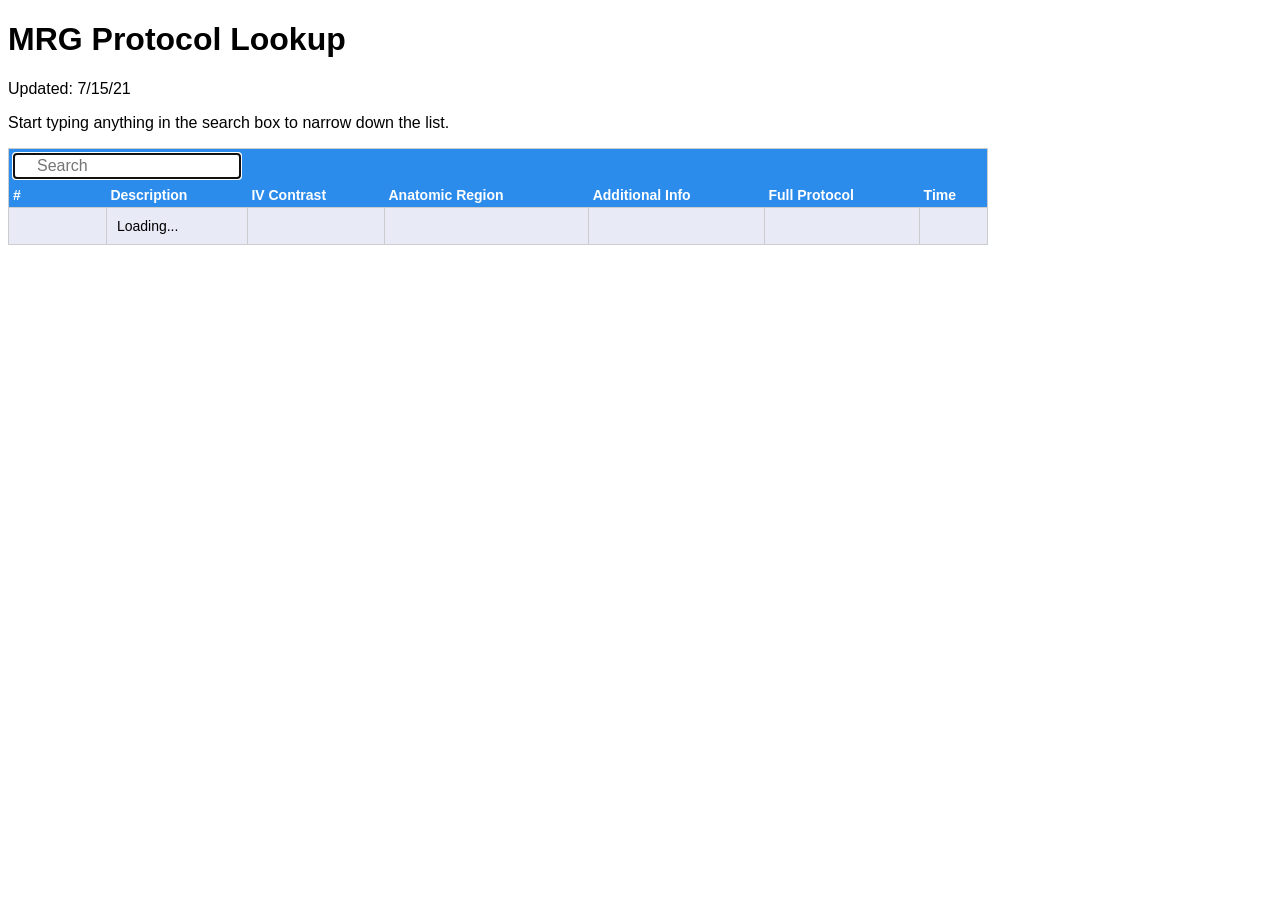
==== index.html @ 656fa8d9 "update TODO, clean up files" ====
<!DOCTYPE html PUBLIC "-//W3C//DTD XHTML 1.0 Strict//EN"
		"http://www.w3.org/TR/xhtml1/DTD/xhtml1-strict.dtd">
<html xmlns="http://www.w3.org/1999/xhtml">
<head>
	<title>MRG Protocol Lookup</title>
	<link rel="stylesheet" href="style.css" type="text/css" media="screen" />
	<link rel="shortcut icon" type="image/png" href="hashtag_icon.png">
	<link rel="icon" type="image/png" href="hashtag_icon.png">
</head>

<body>
<H1>MRG Protocol Lookup</H1>
<P>Updated: 7/15/21</P>

<P>Start typing anything in the search box to narrow down the list.</P>

	<div id="protocolDIV">
		<table id="main">
			<tr>
				<th colspan="7">
					<input class="search" placeholder="Search" autofocus/> 
				</th>
				
			</tr>
			<tr>
				<th class="numberCol">#</th>
				<th class="nameCol">Description</th>
				<th class="contrastCol">IV Contrast</th>
				<th class="regionCol">Anatomic Region</th>
				<th class="infoCol">Additional Info</th>
				<th class="fullCol">Full Protocol</th>
				<th class="timeCol">Time</th>
			</tr>

			<tbody class="list">
			<!-- not compatible with td colspan -->

					<!-- template entry that then gets removed -->
					<tr id="protocolItem">
						<td class="protNum"></td>
						<td class="protName">Loading...</td>
						<td class="protContrast"></td>
						<td class="protRegion"></td>
						<td class="protInfo"></td>
						<td class="protFull"></td>
						<td class="protTime"></td>
					</tr>

			</tbody>
		</table>
	</div>

	<script type="text/javascript" src="acch_data_list.min.js"></script>
	<script type="text/javascript" src="script.js"></script>

</body>
</html>
---- style.css ----
body {
	font-family: "Helvetica Neue", Arial, Helvetica, sans-serif;
}

table {
	border: 1px solid #CCC;
	font-family: Arial, Helvetica, sans-serif;
	font-size: 14px;
	border-collapse: collapse;
	background-color: #e8eaf6;
	width: 980px;
}

td {
	padding: 10px;
	border: 1px solid #ccc;
	font-family: Arial, Helvetica, sans-serif
}

th {
	/*background-color: #3f51b5;*/
	background-color: #2C8CEB;
	color: #FFF;
	font-weight: bold;
	padding: 4px;
	font-family: Arial, Helvetica, sans-serif;
	text-align:left;
}

tbody tr:nth-child(odd) {
	/*background: #dcdcdc;*/
	background: #e8eaf6;
}

tbody tr:hover {
	/*background: #acacac;*/
	background: #d0d9ff;
}

.numberCol {
	width:10%;
}

.descriptionCol {
	width:20%;
}

.indicationsCol {
	width:30%;
}

.protocolCol {
	width:40%;
}

.search {
	background: #ffffff url('https://cdn3.iconfinder.com/data/icons/iconic-1/32/magnifying_glass-128.png') no-repeat 16px/16px;
	background-position: 3px 3px;
	padding-left: 22px !important;
	height:20px;
	line-height: 20px;
	font-size:16px;
}
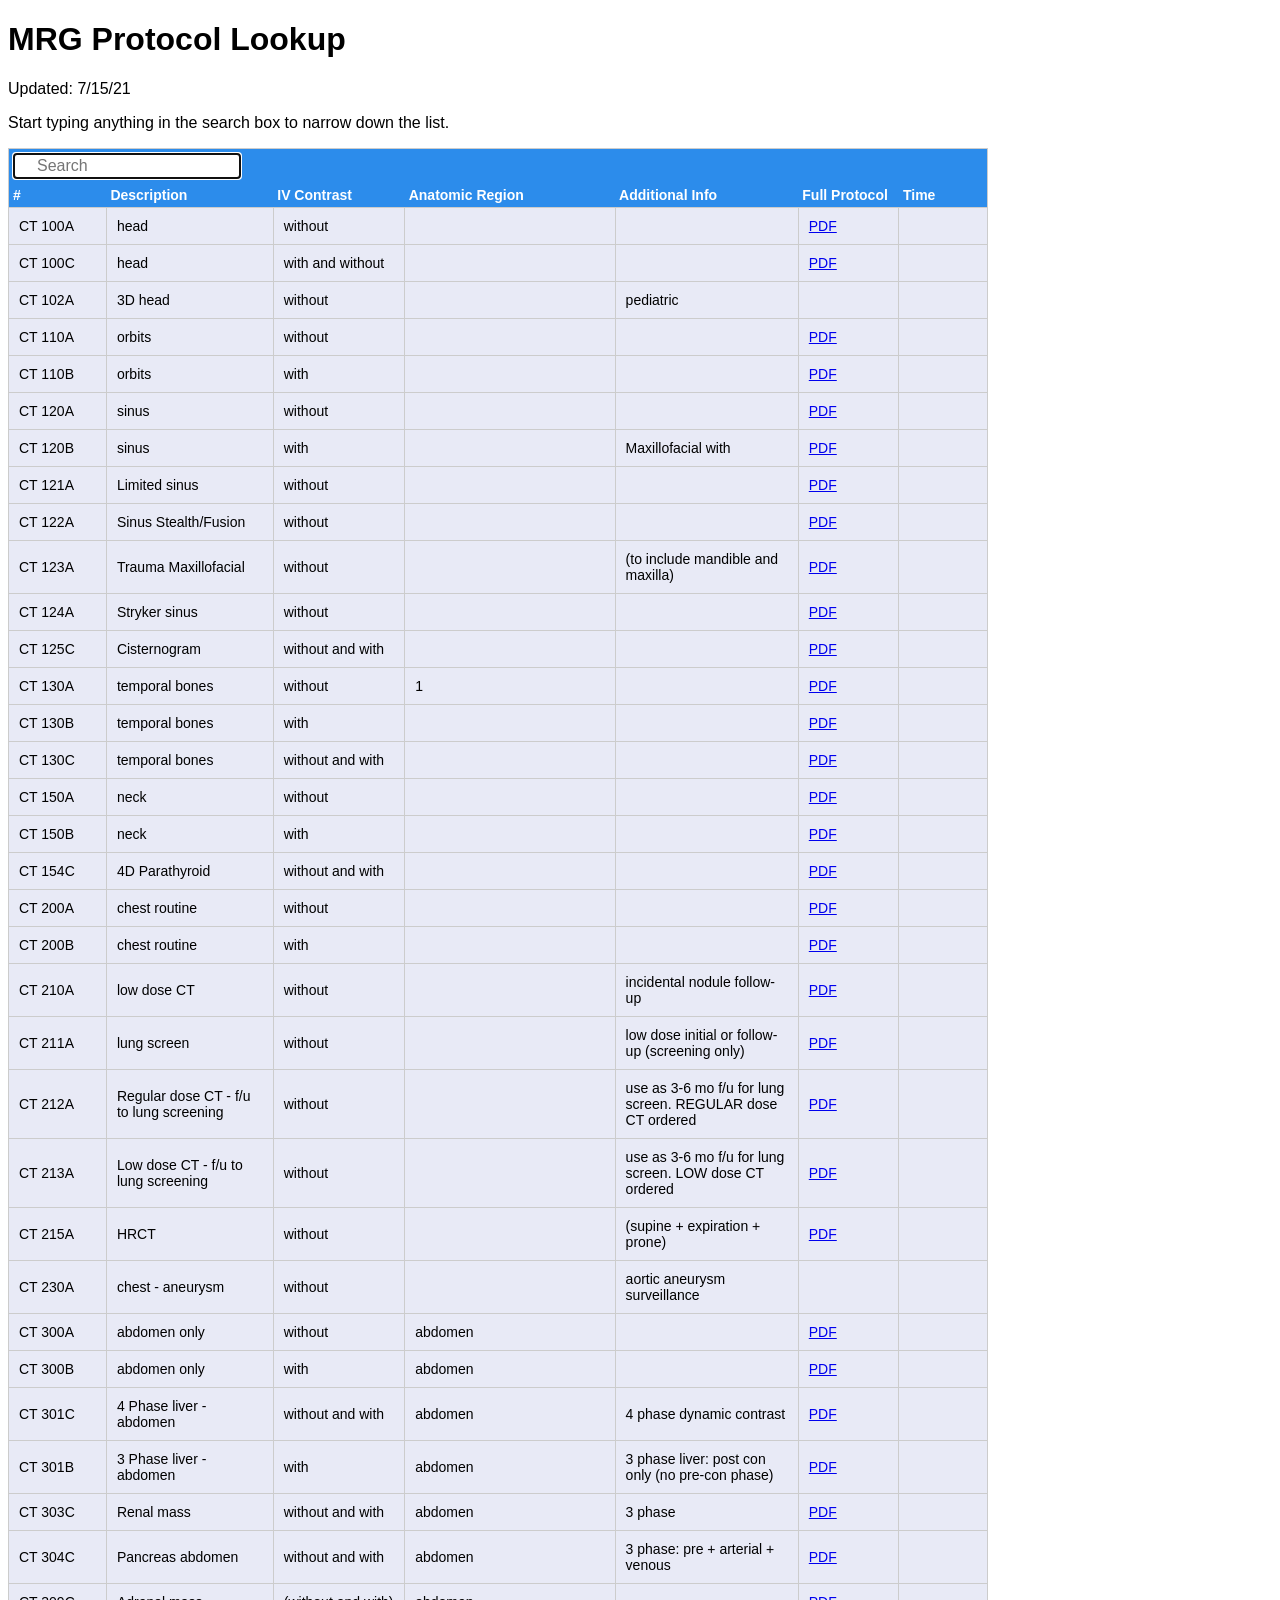
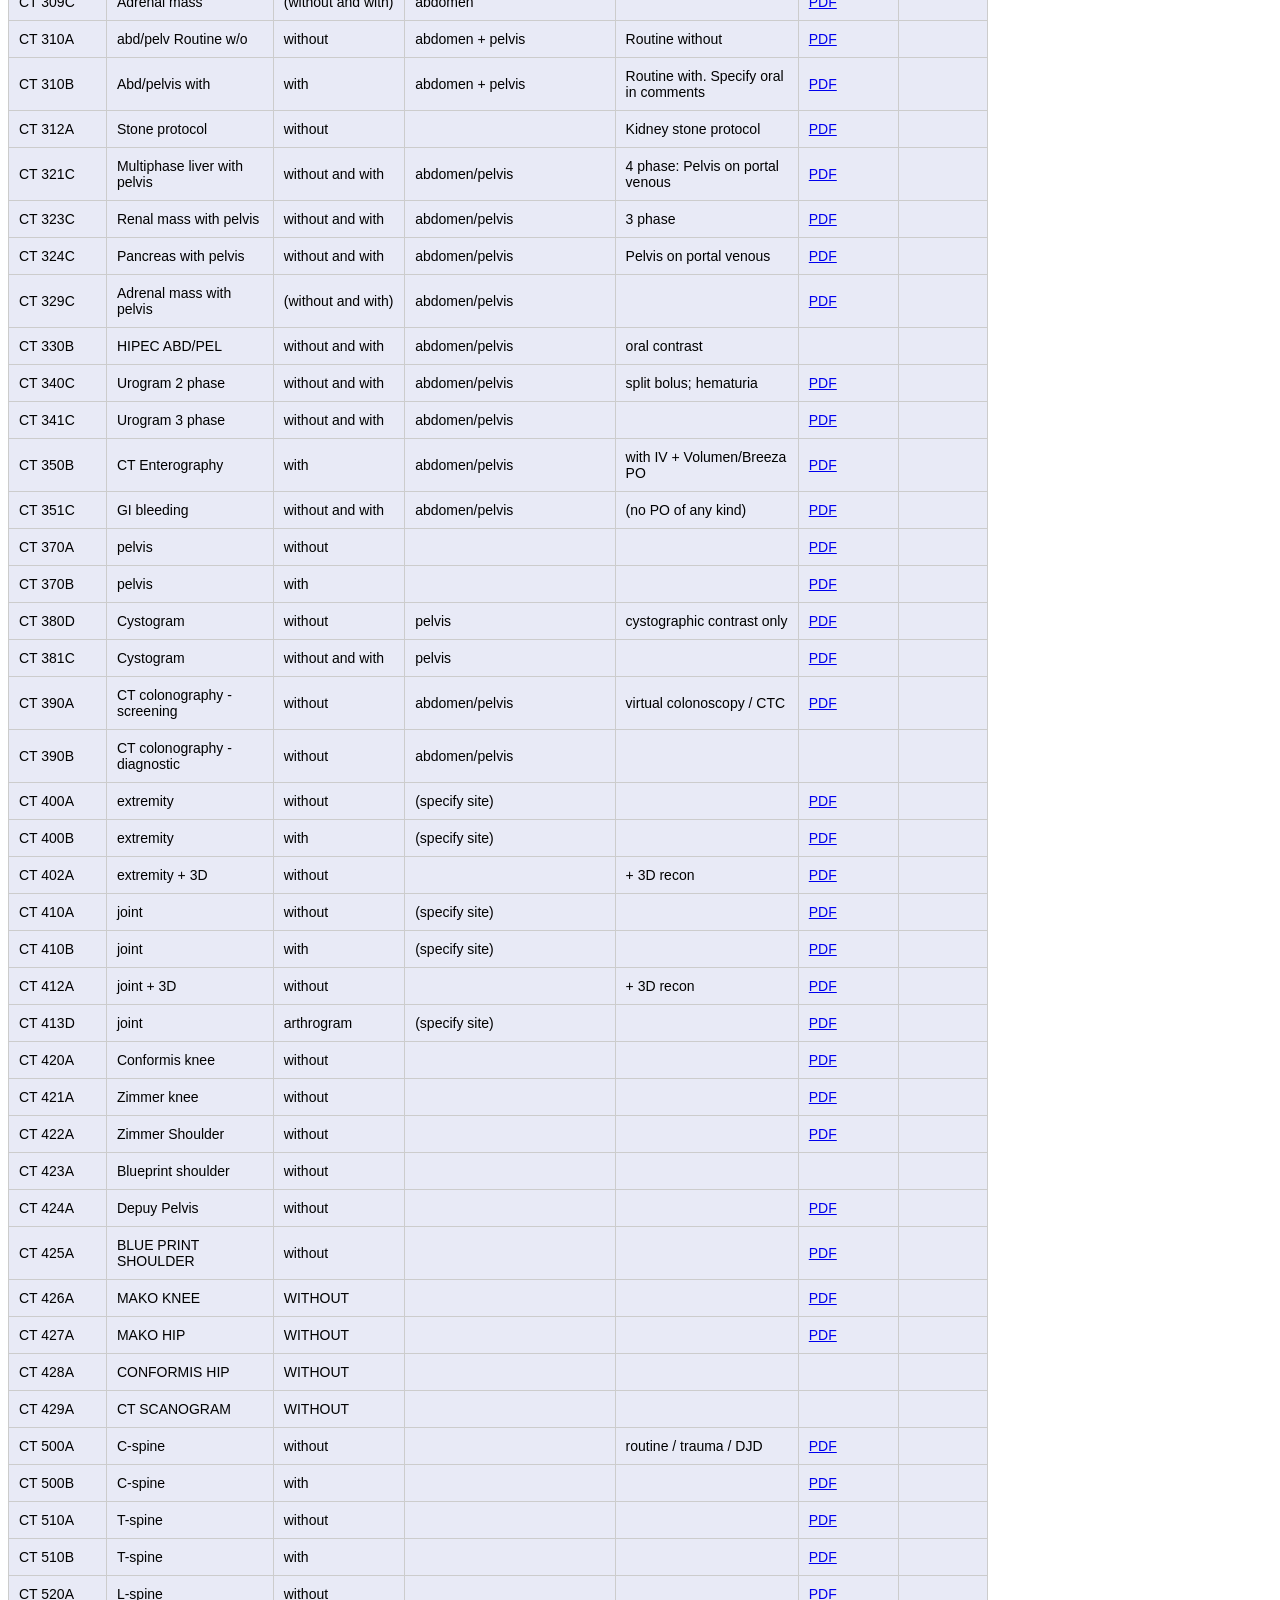
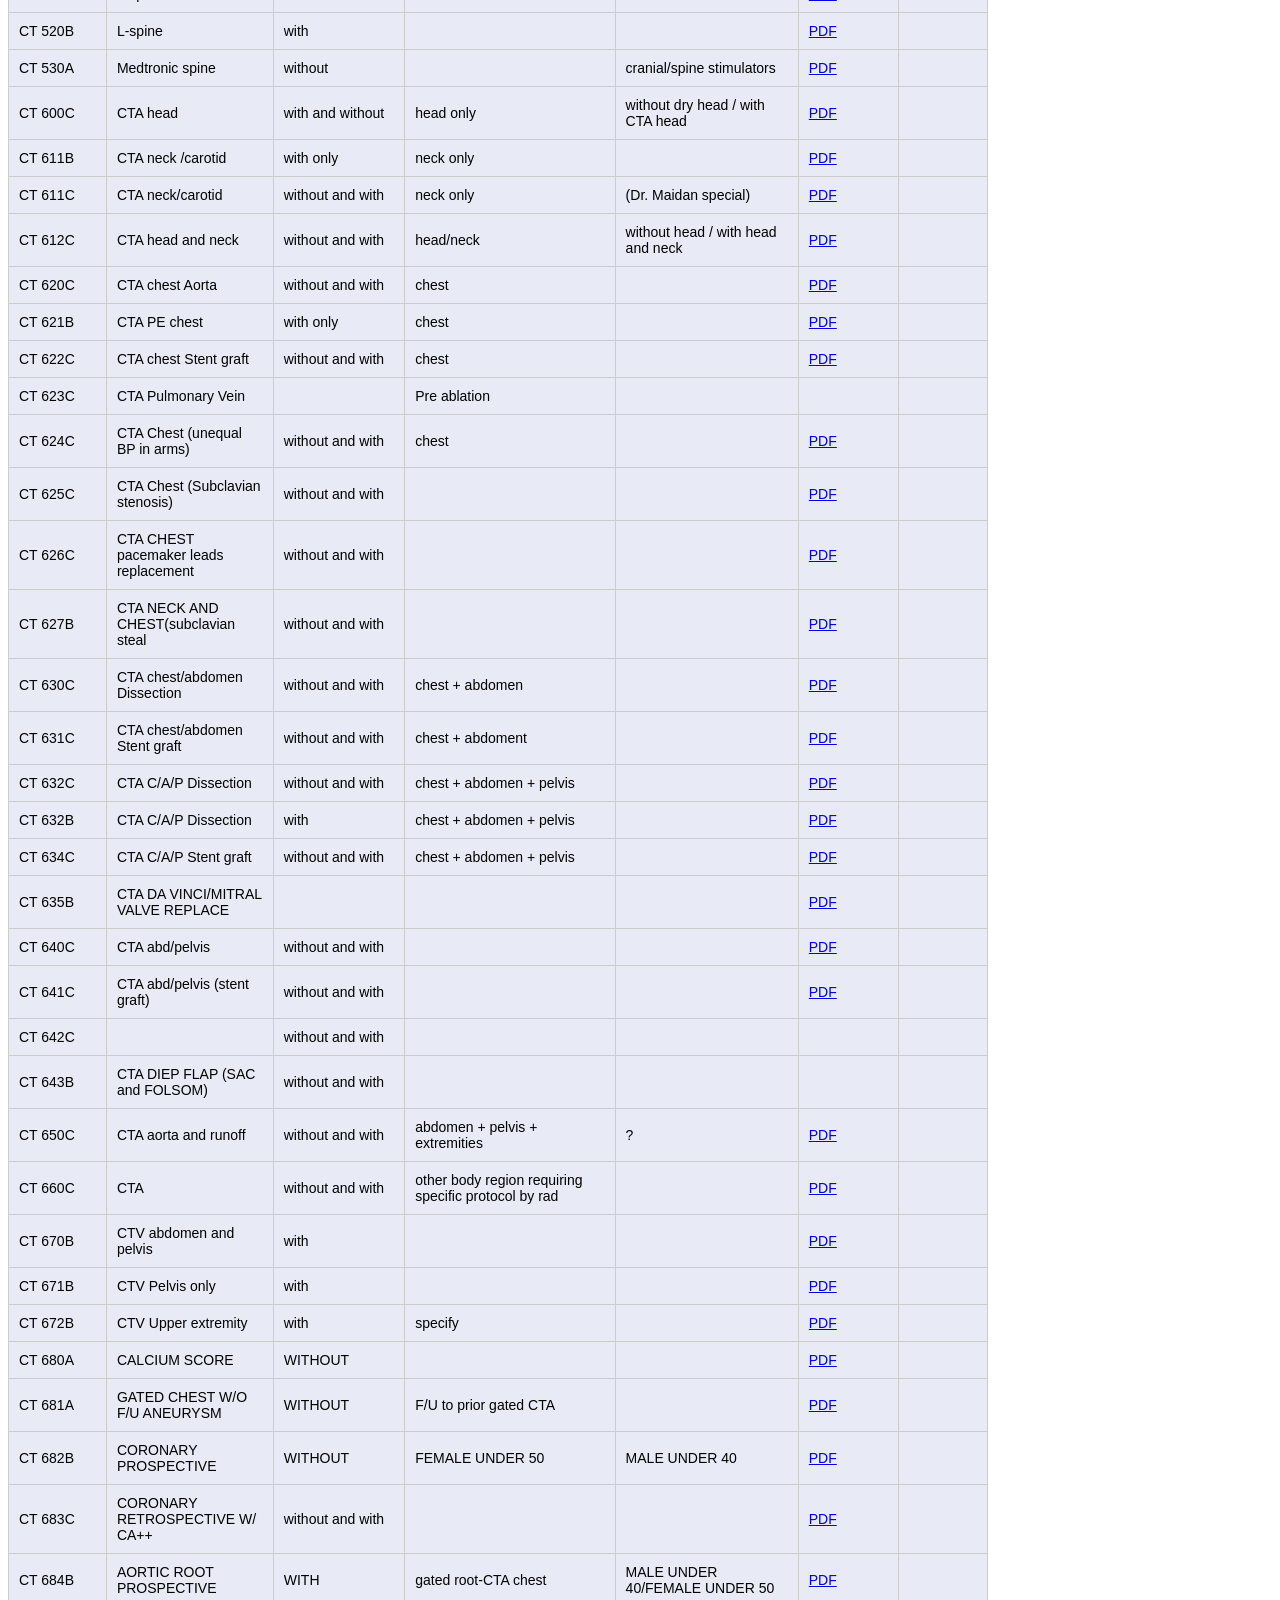
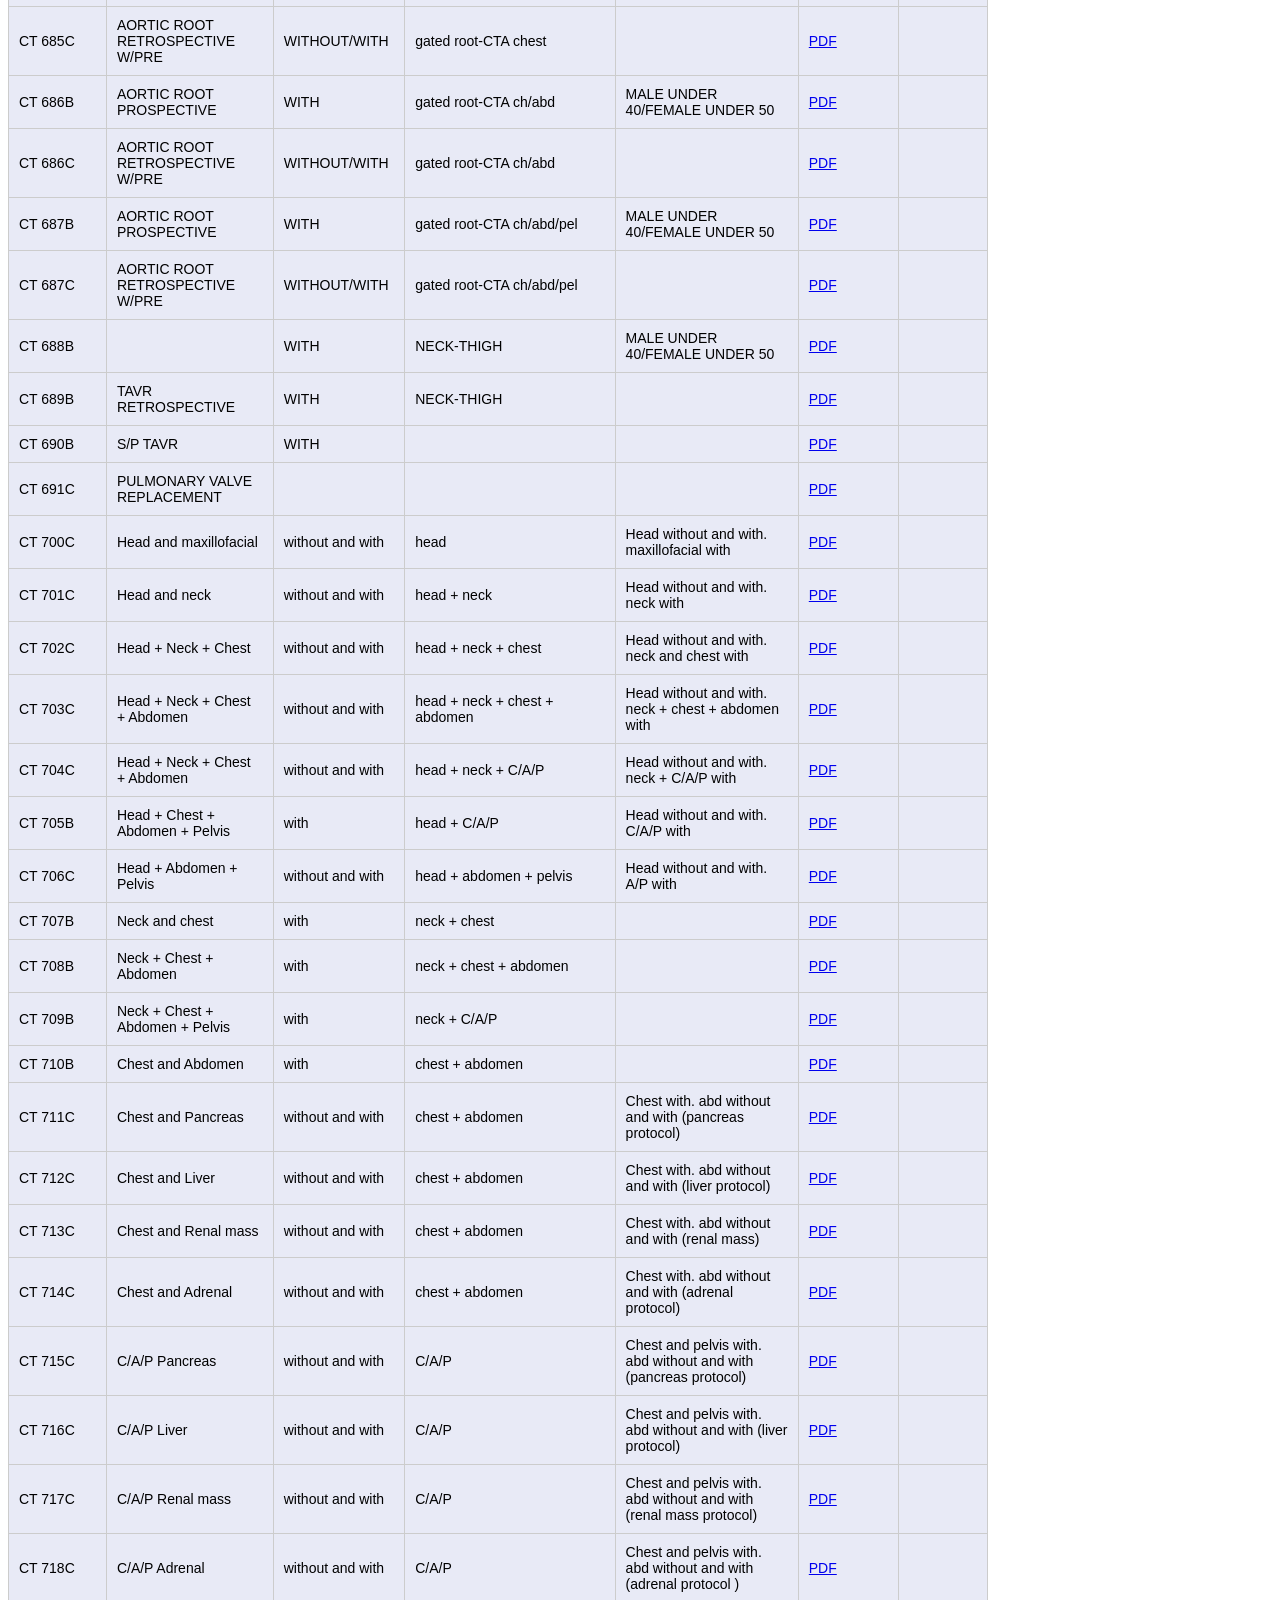
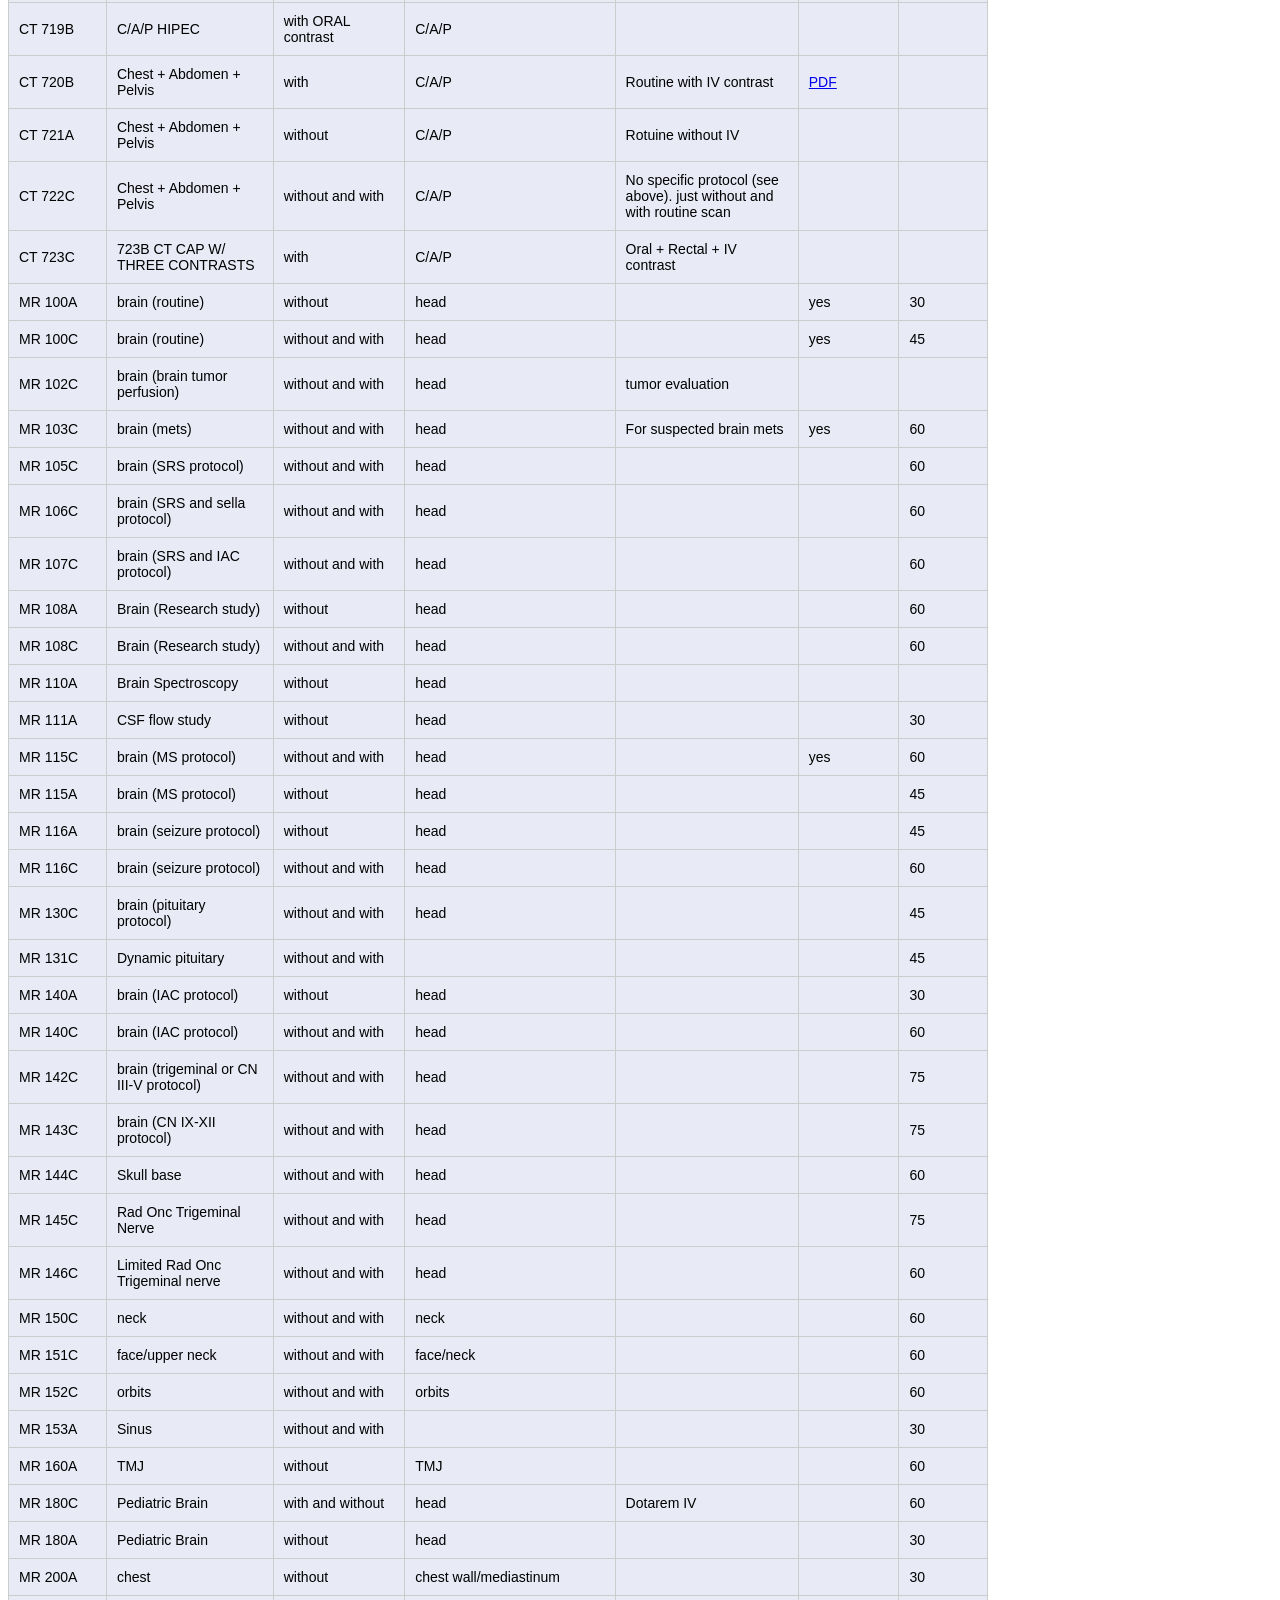
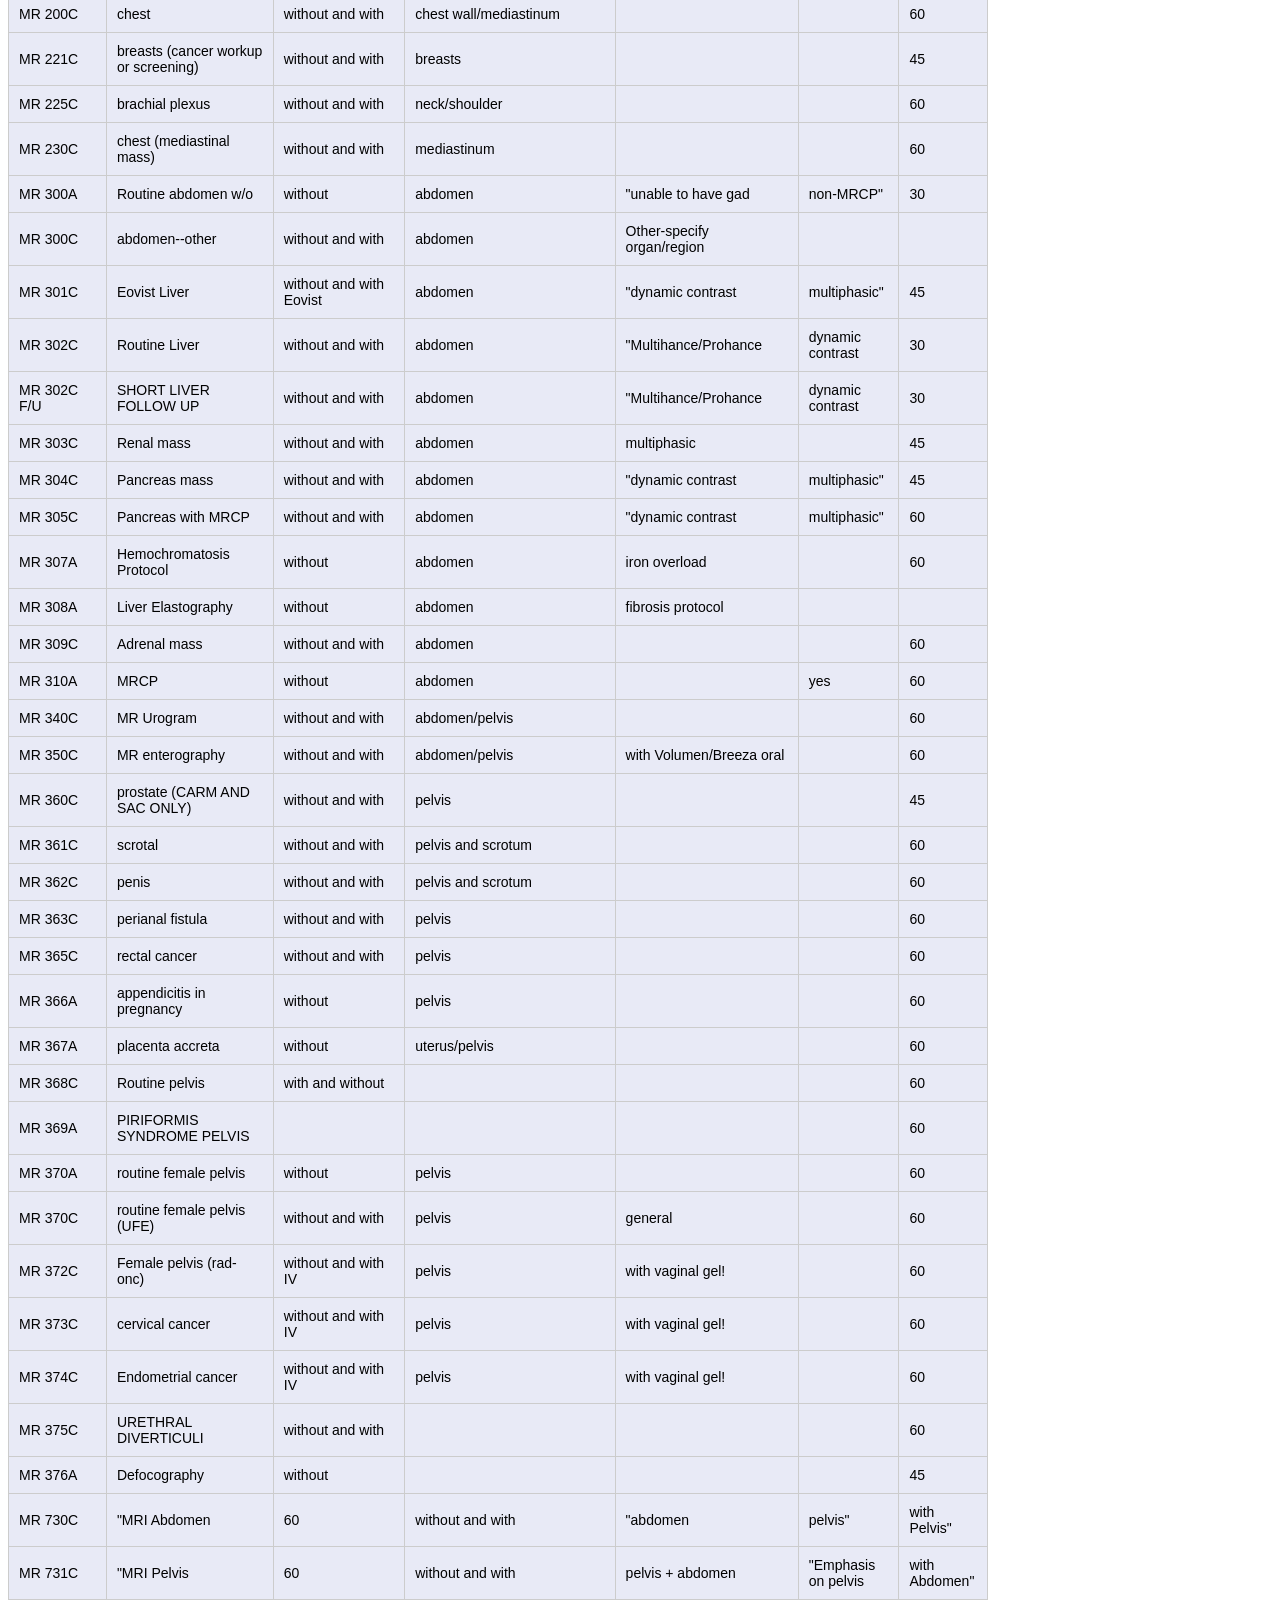
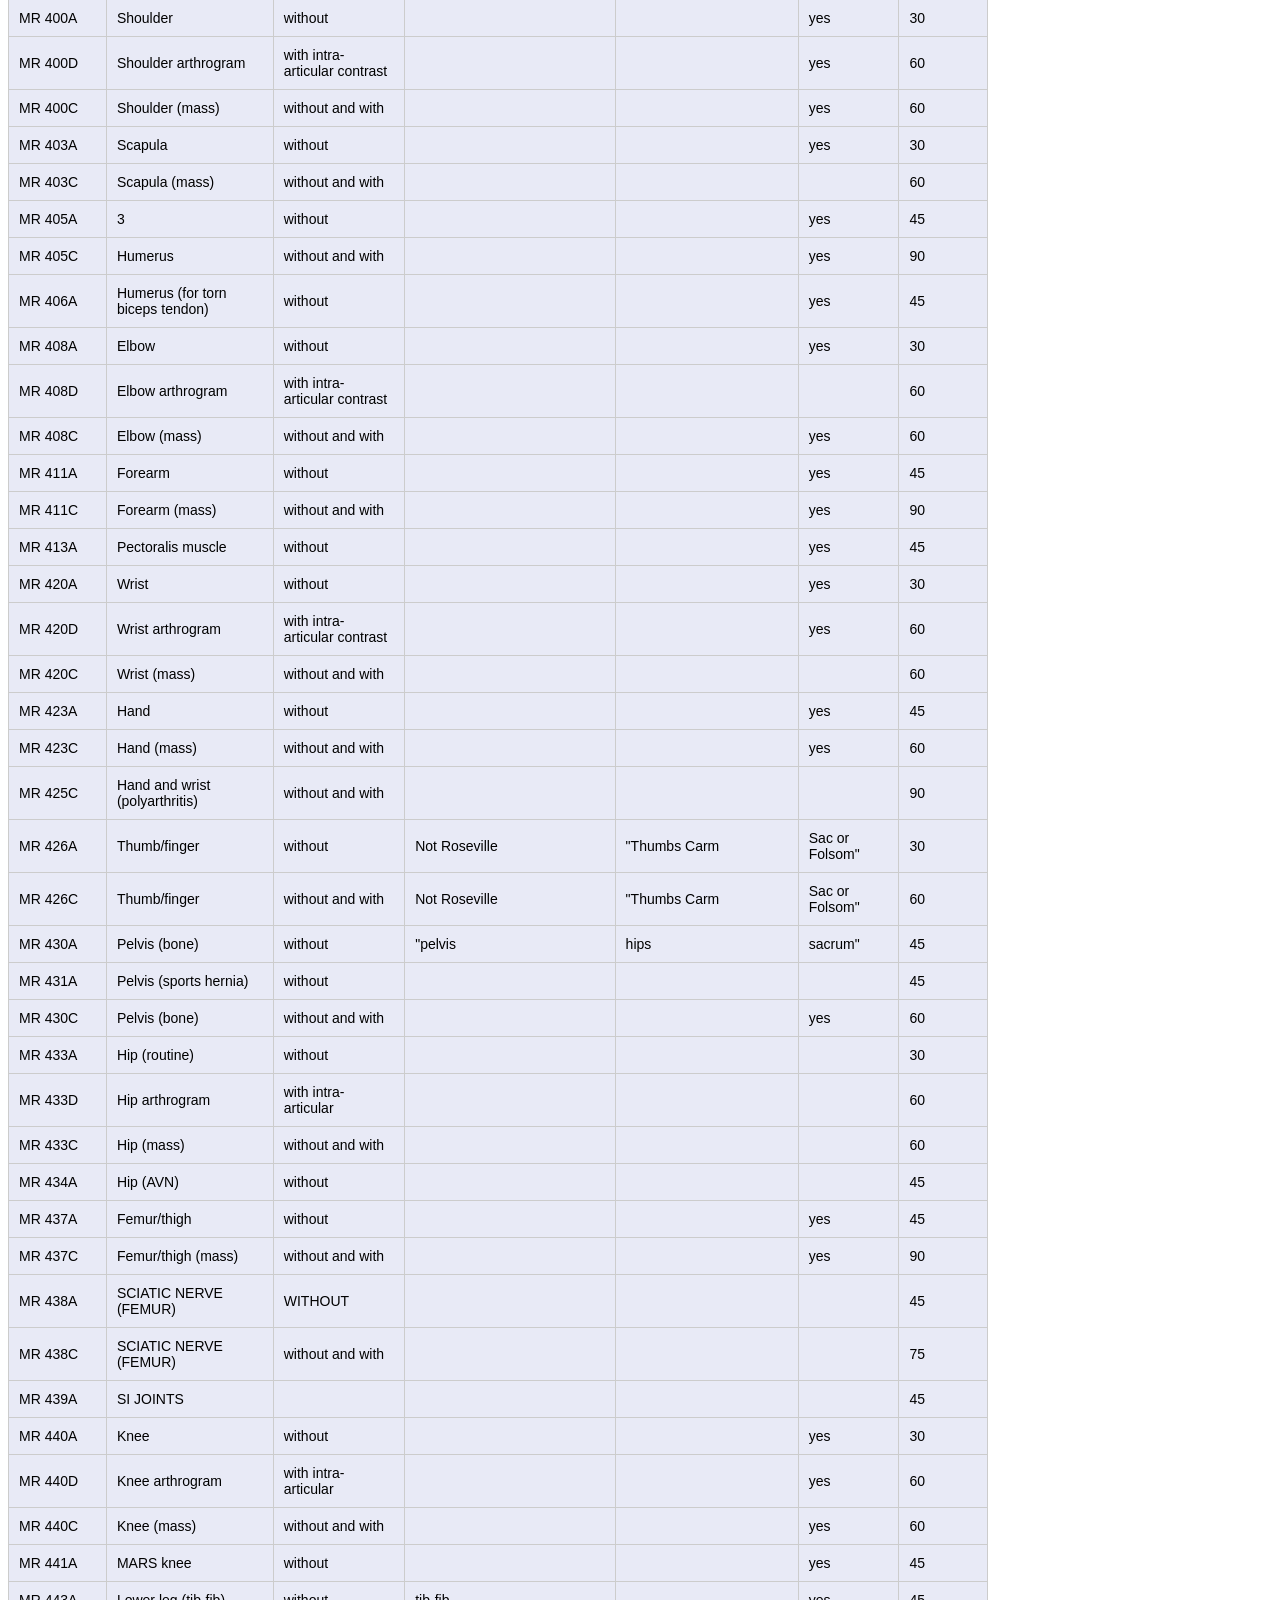
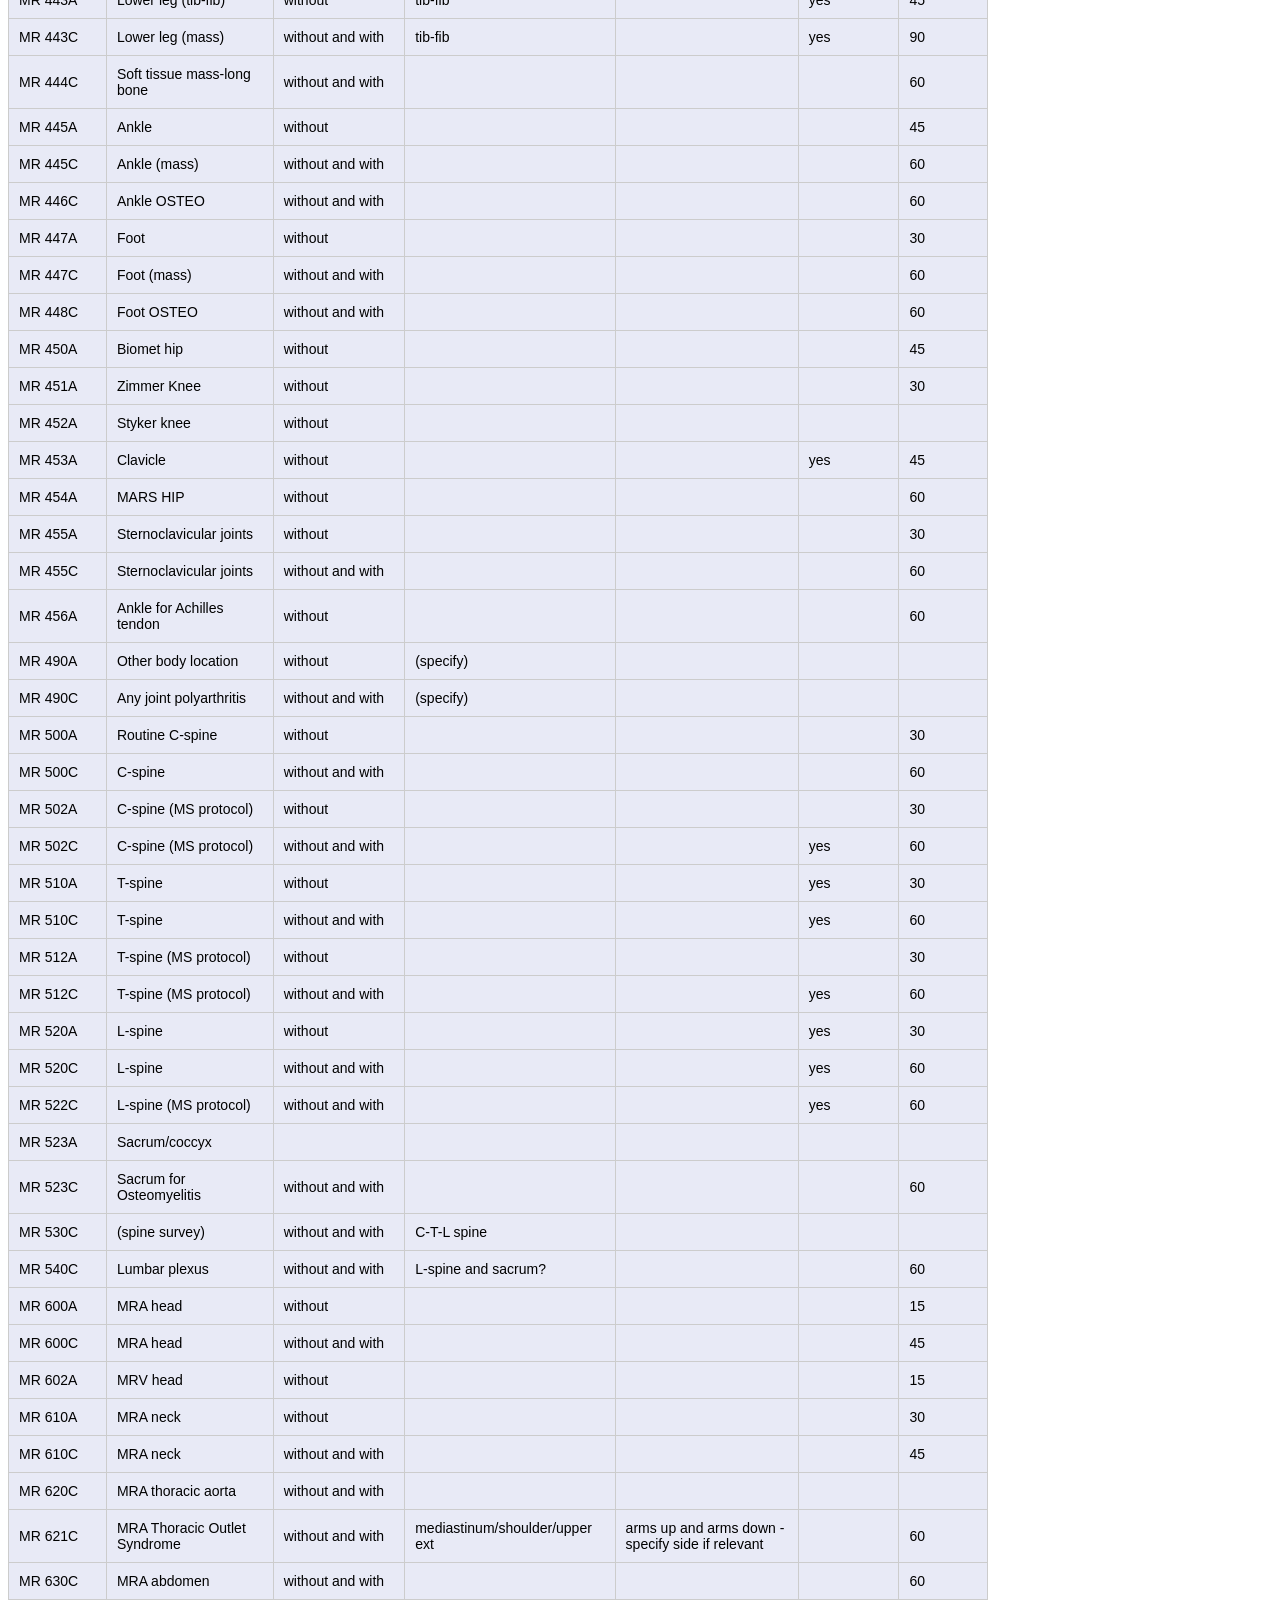
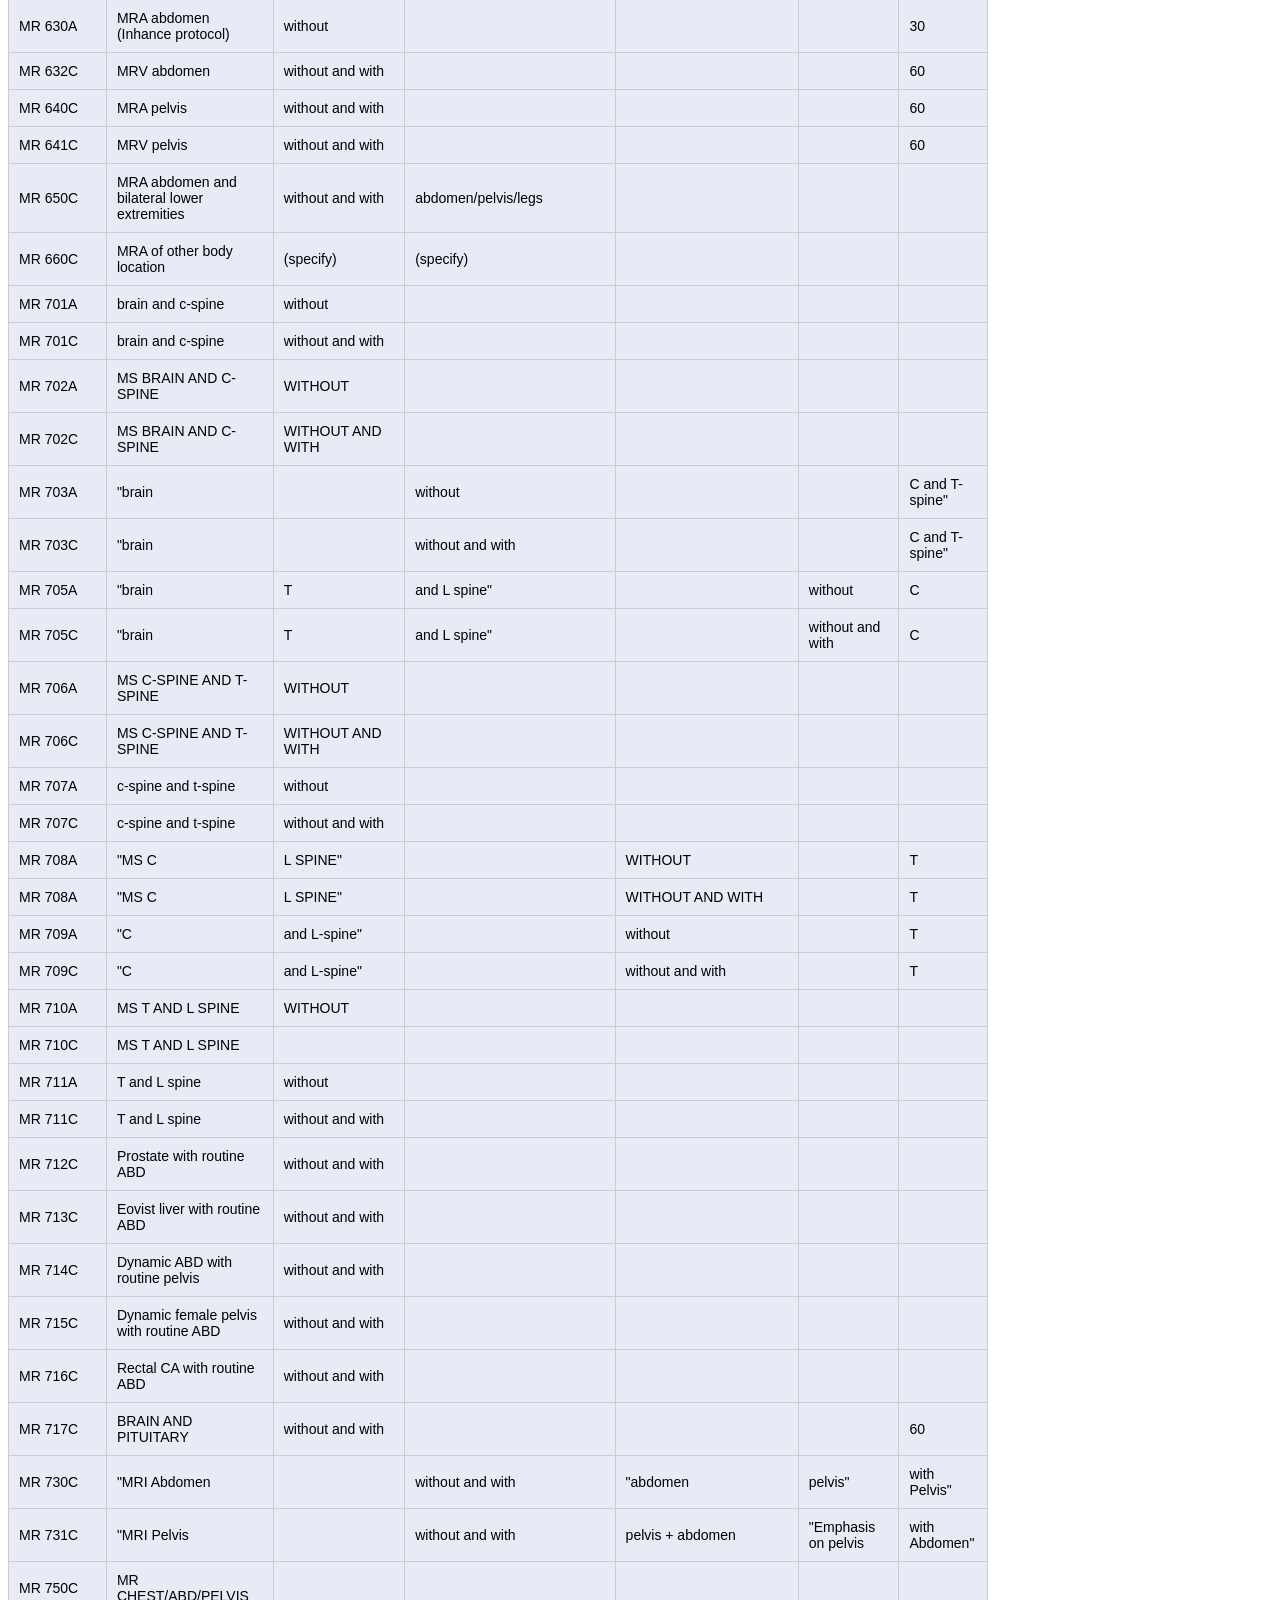
==== commit a87ffd6d: "clean up file names" ====
--- a/index.html
+++ b/index.html
@@ -50,7 +50,7 @@
 		</table>
 	</div>
 
-	<script type="text/javascript" src="acch_data_list.min.js"></script>
+	<script type="text/javascript" src="list.min.js"></script>
 	<script type="text/javascript" src="script.js"></script>
 
 </body>
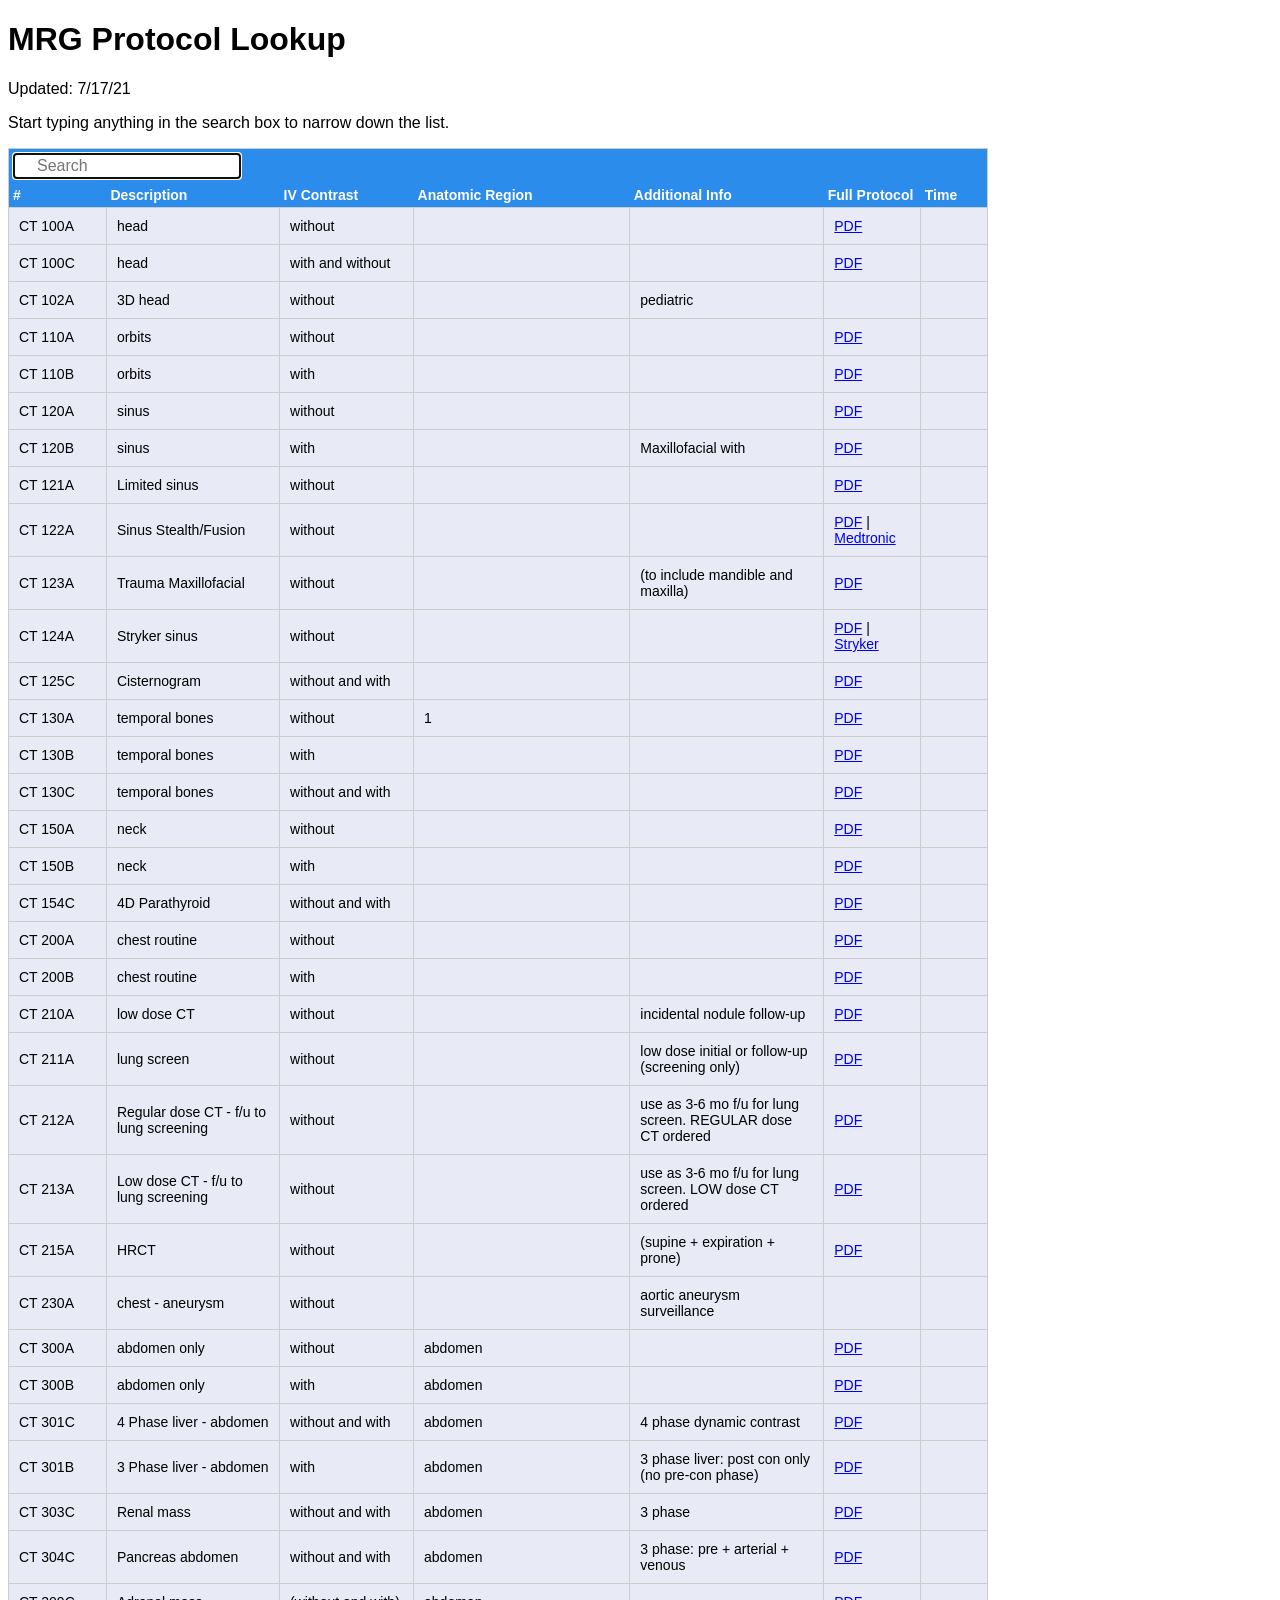
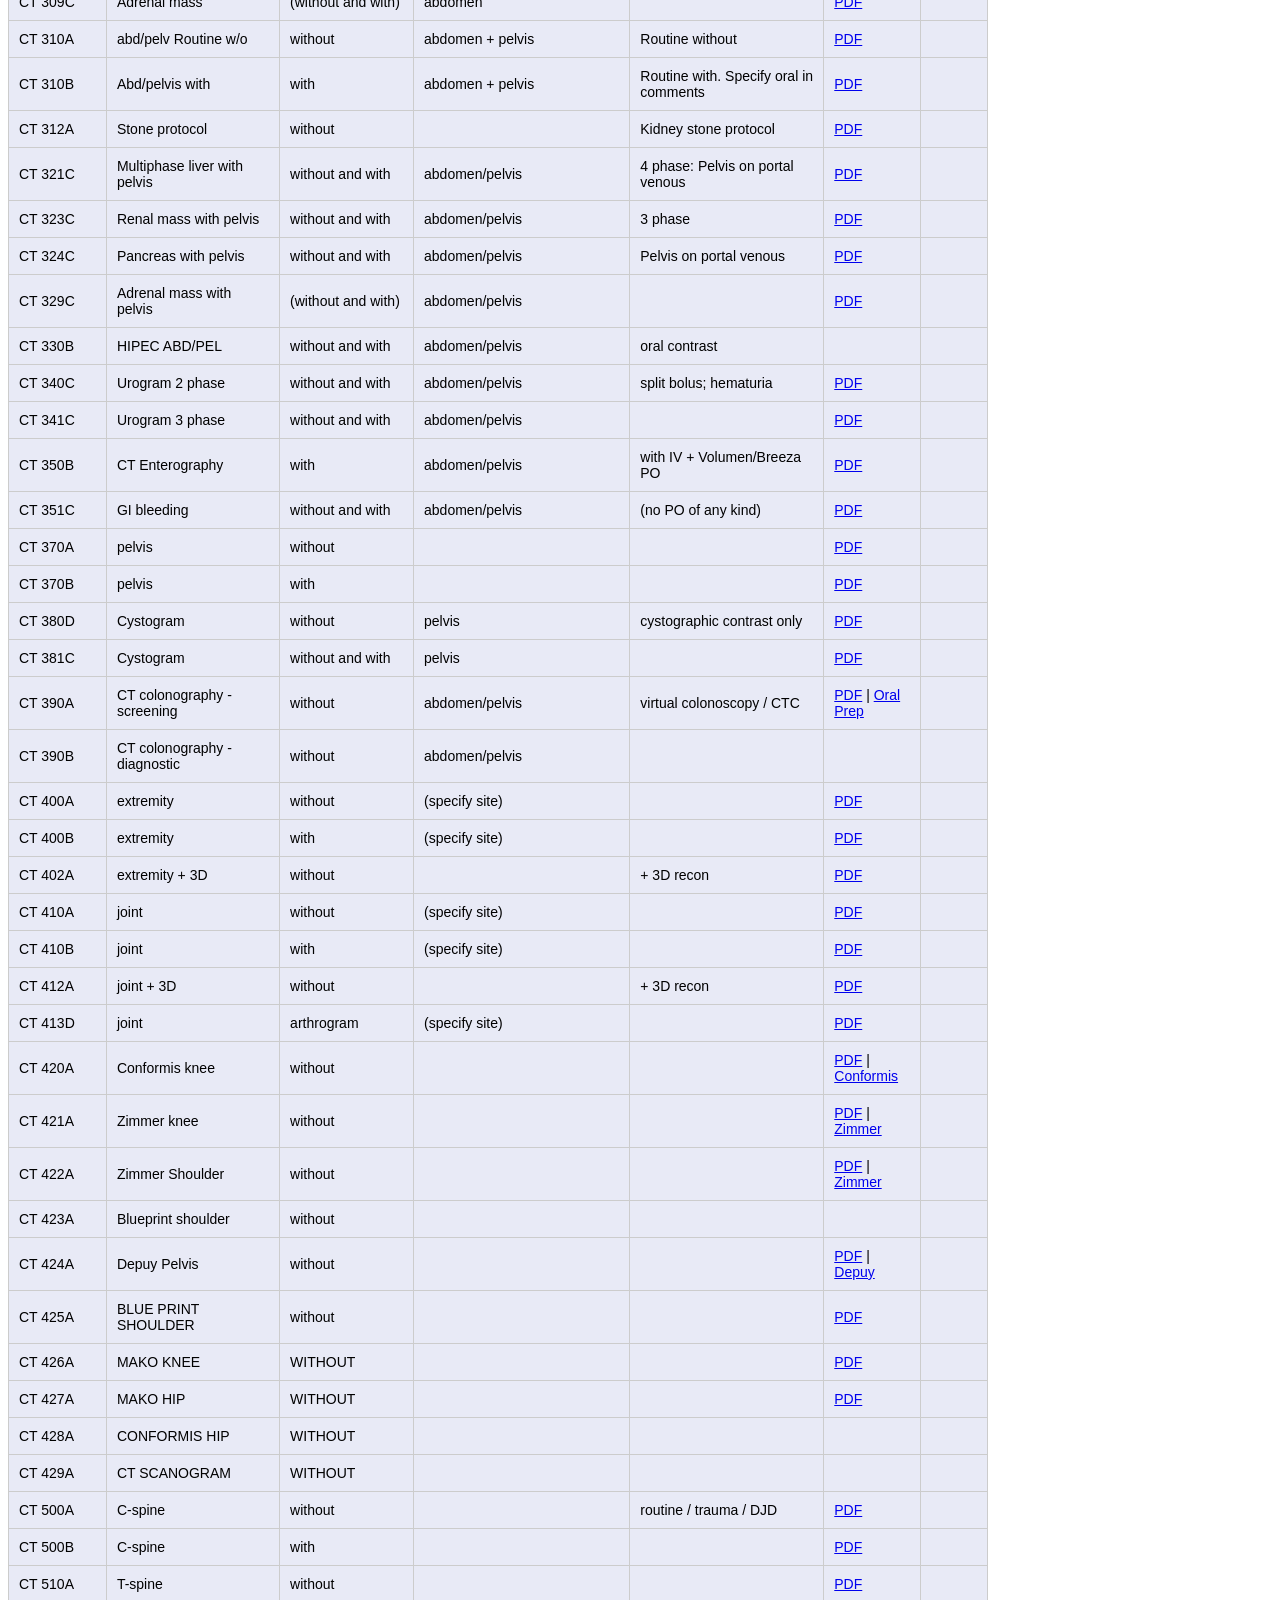
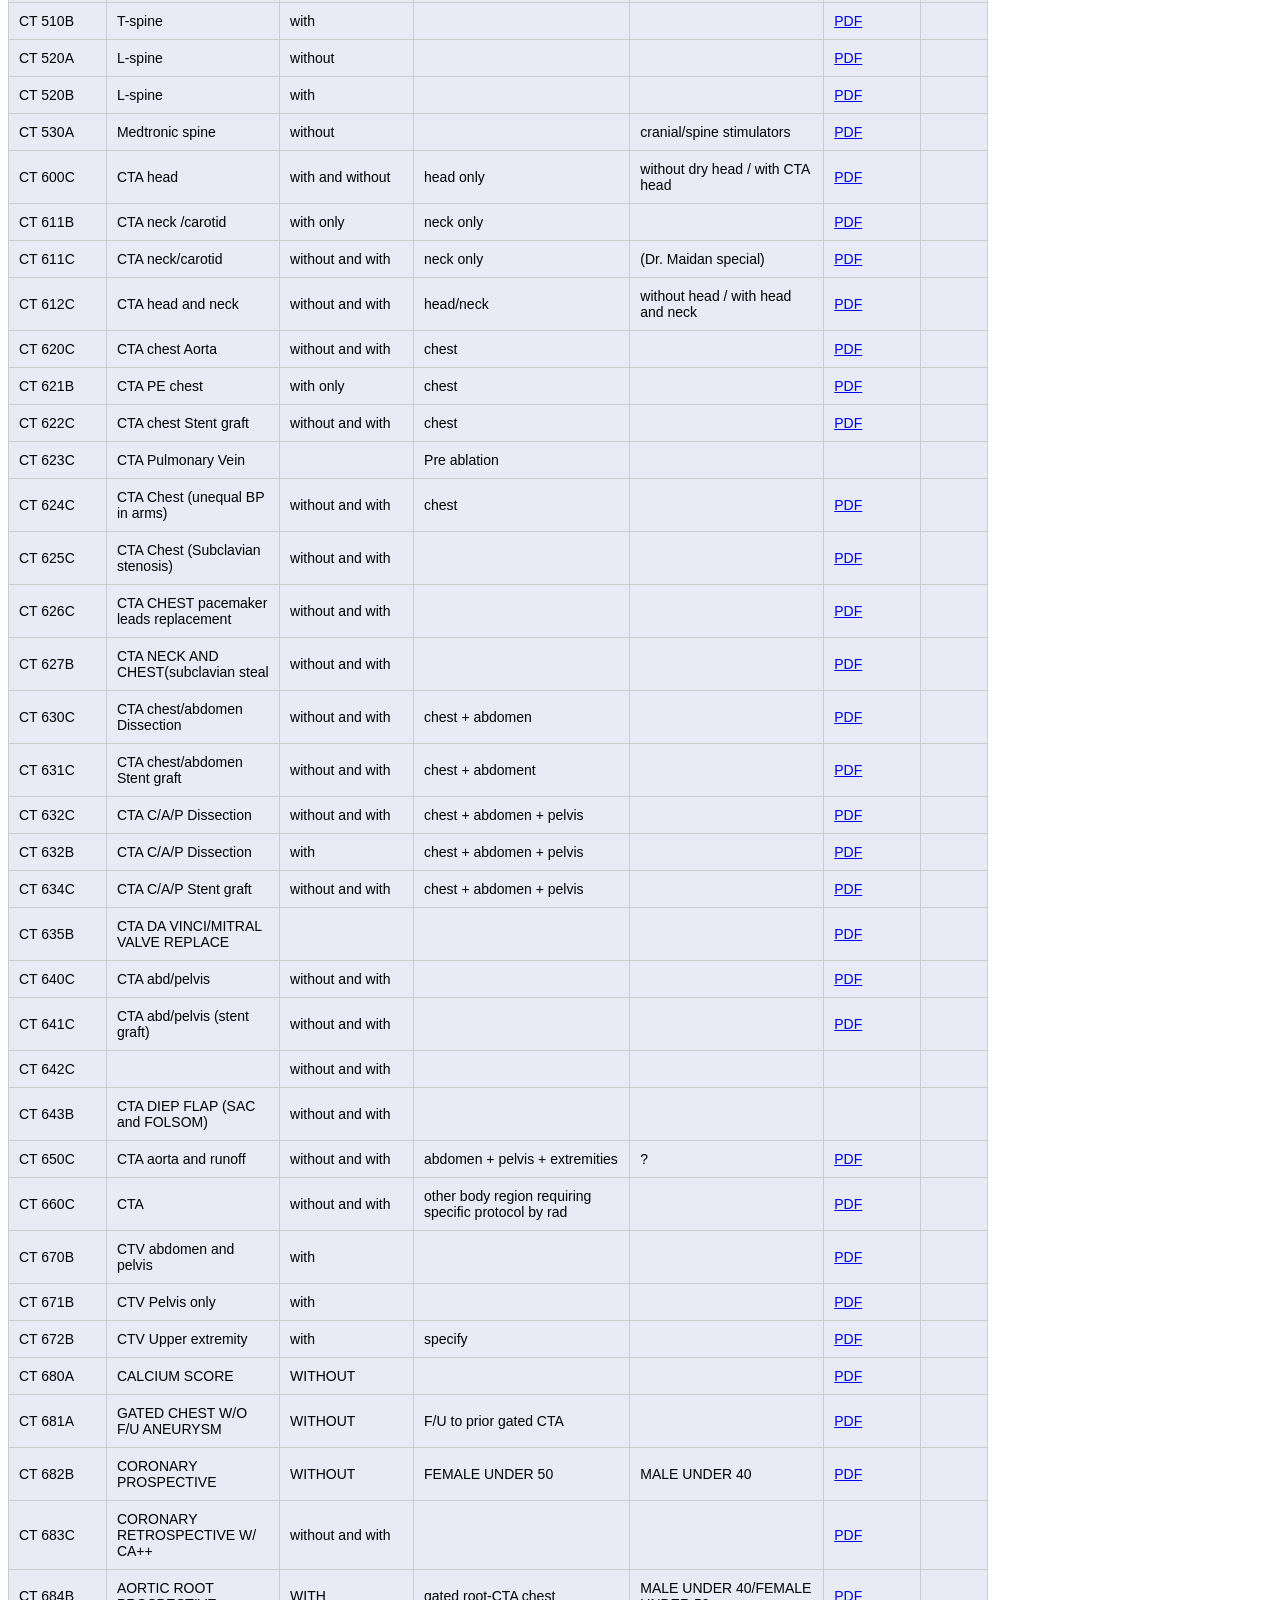
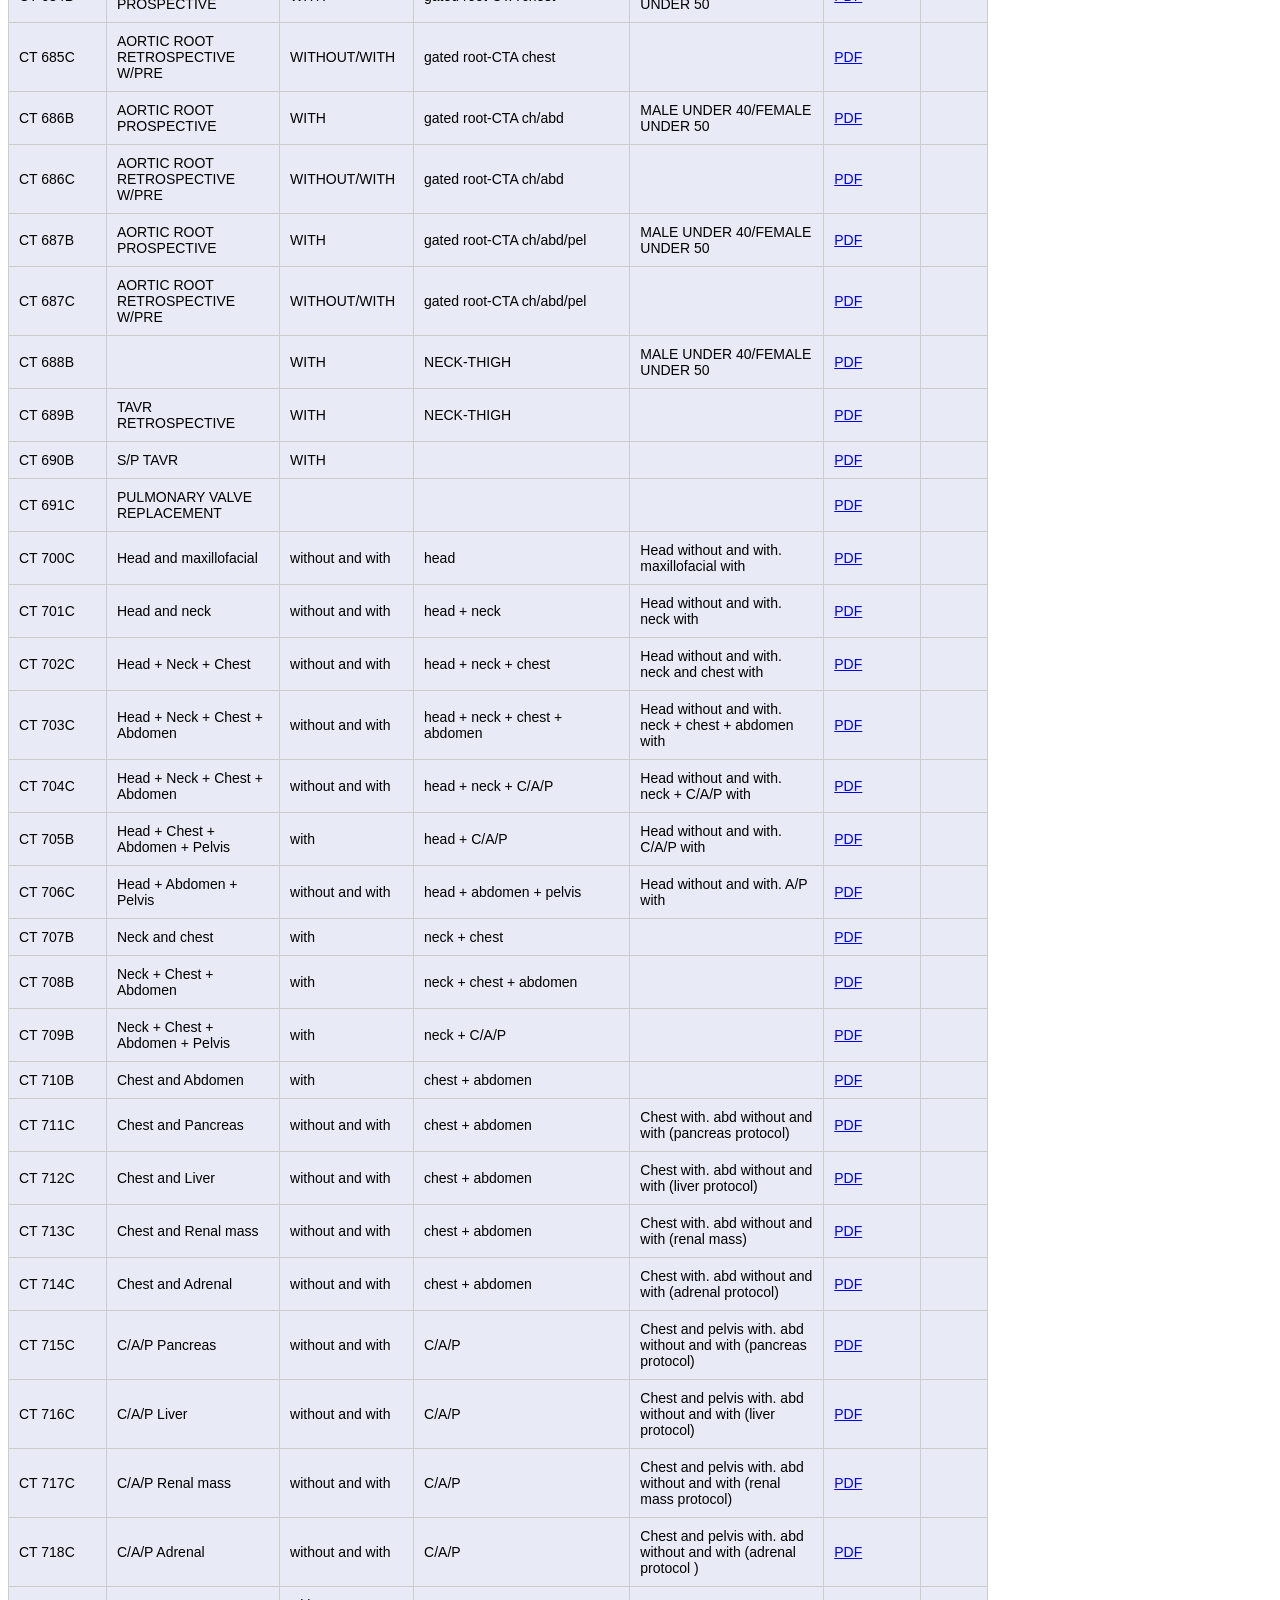
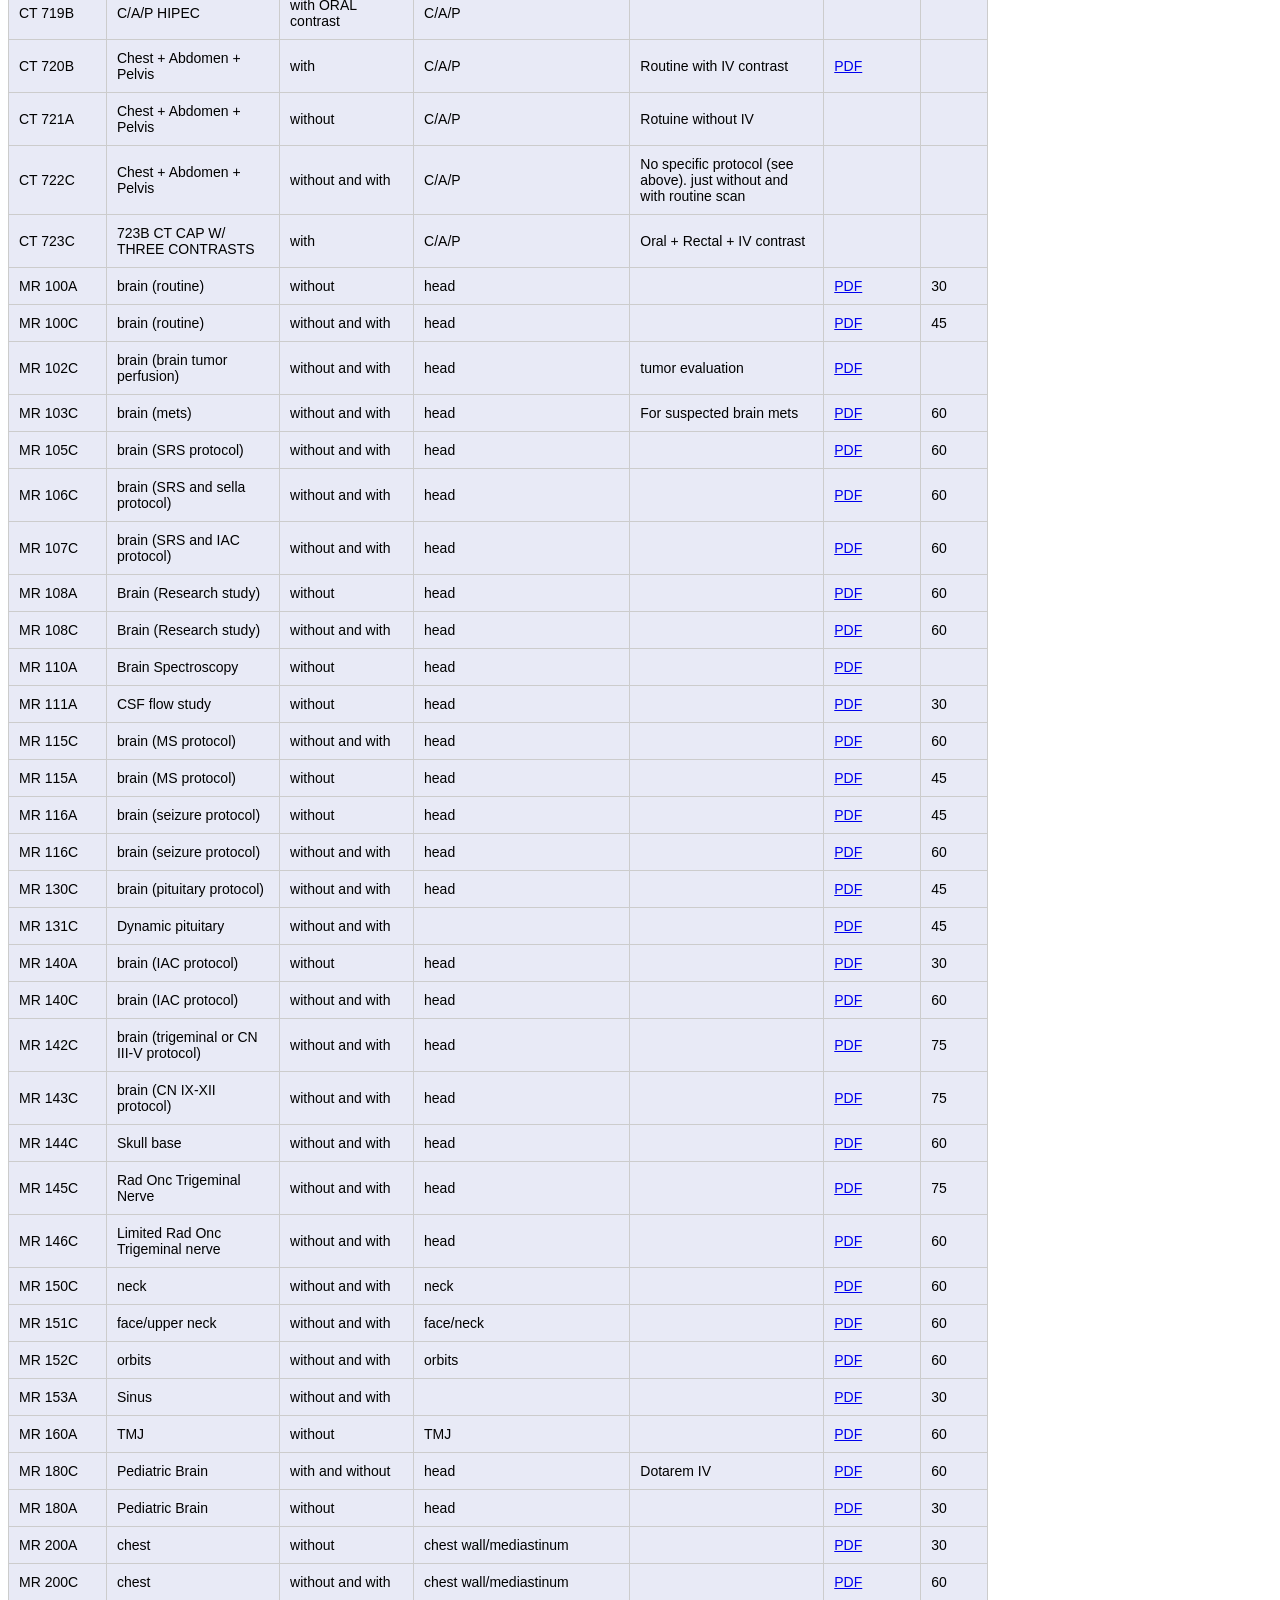
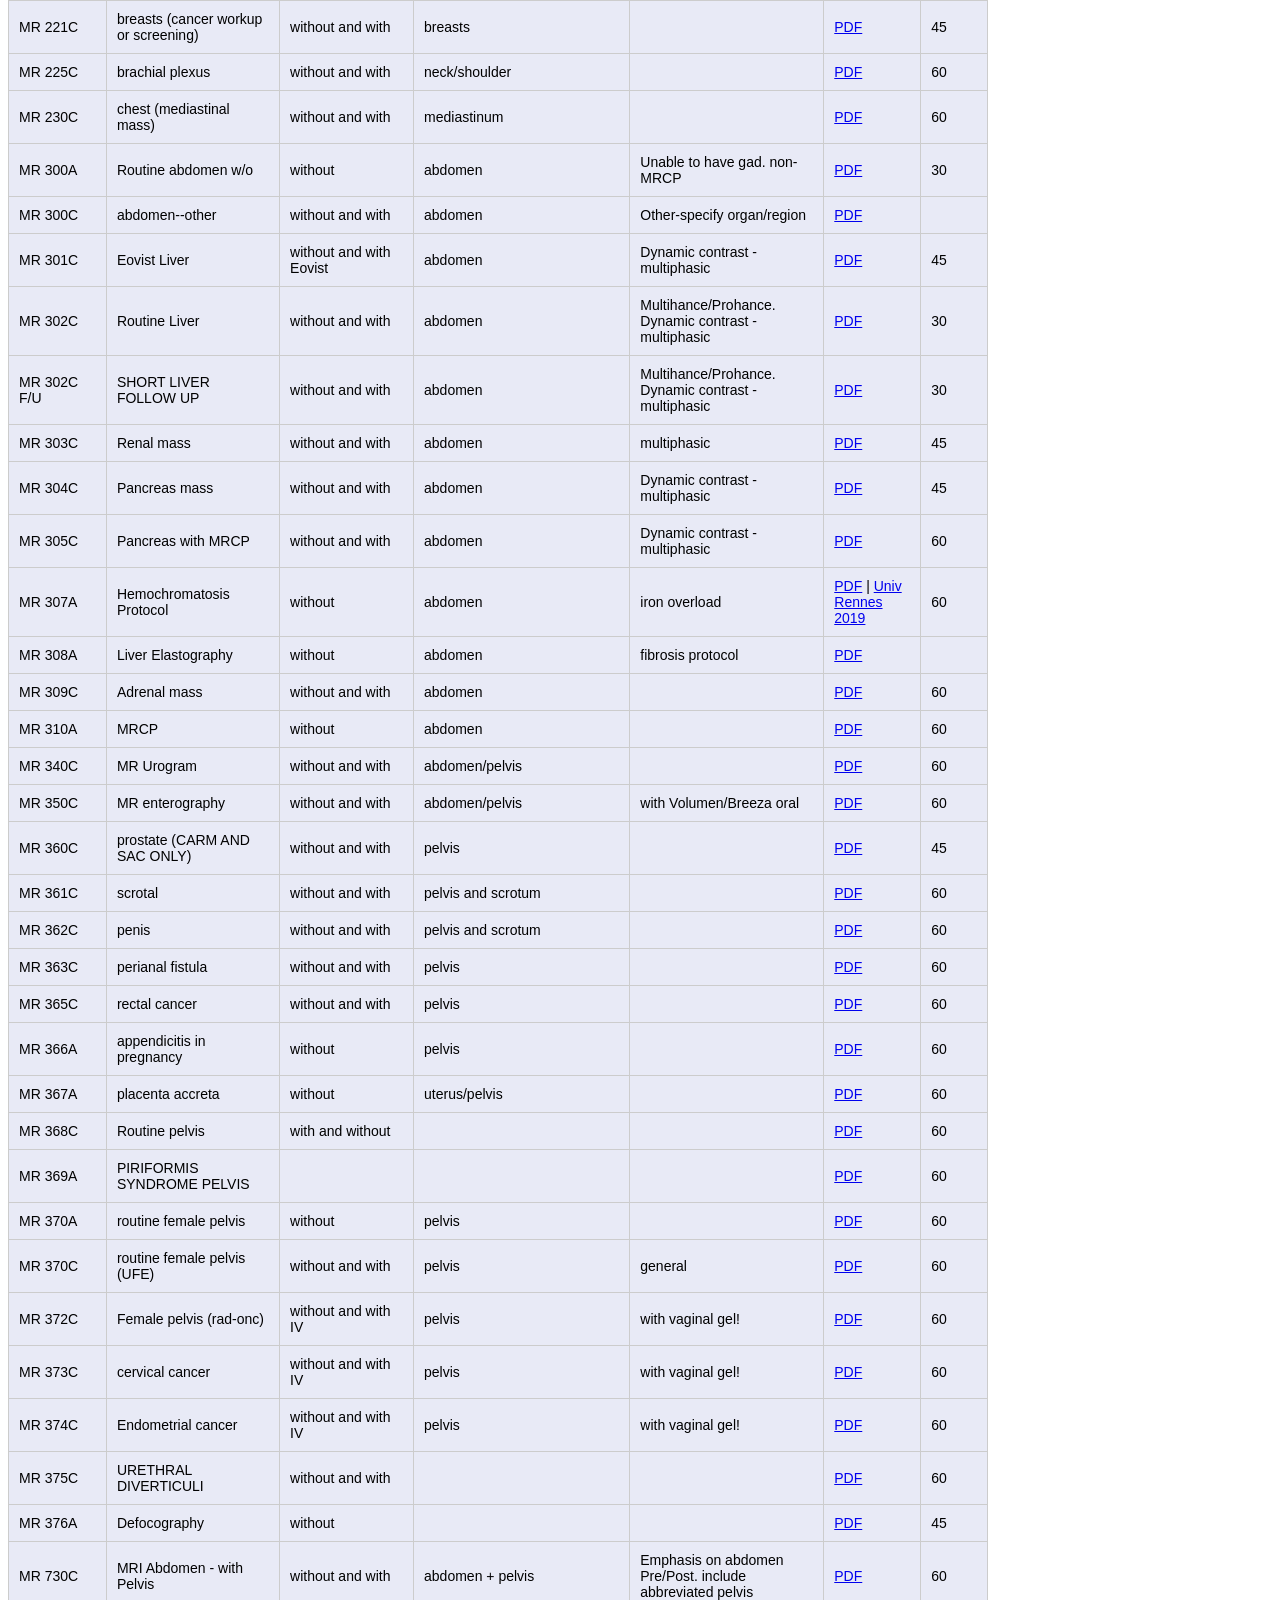
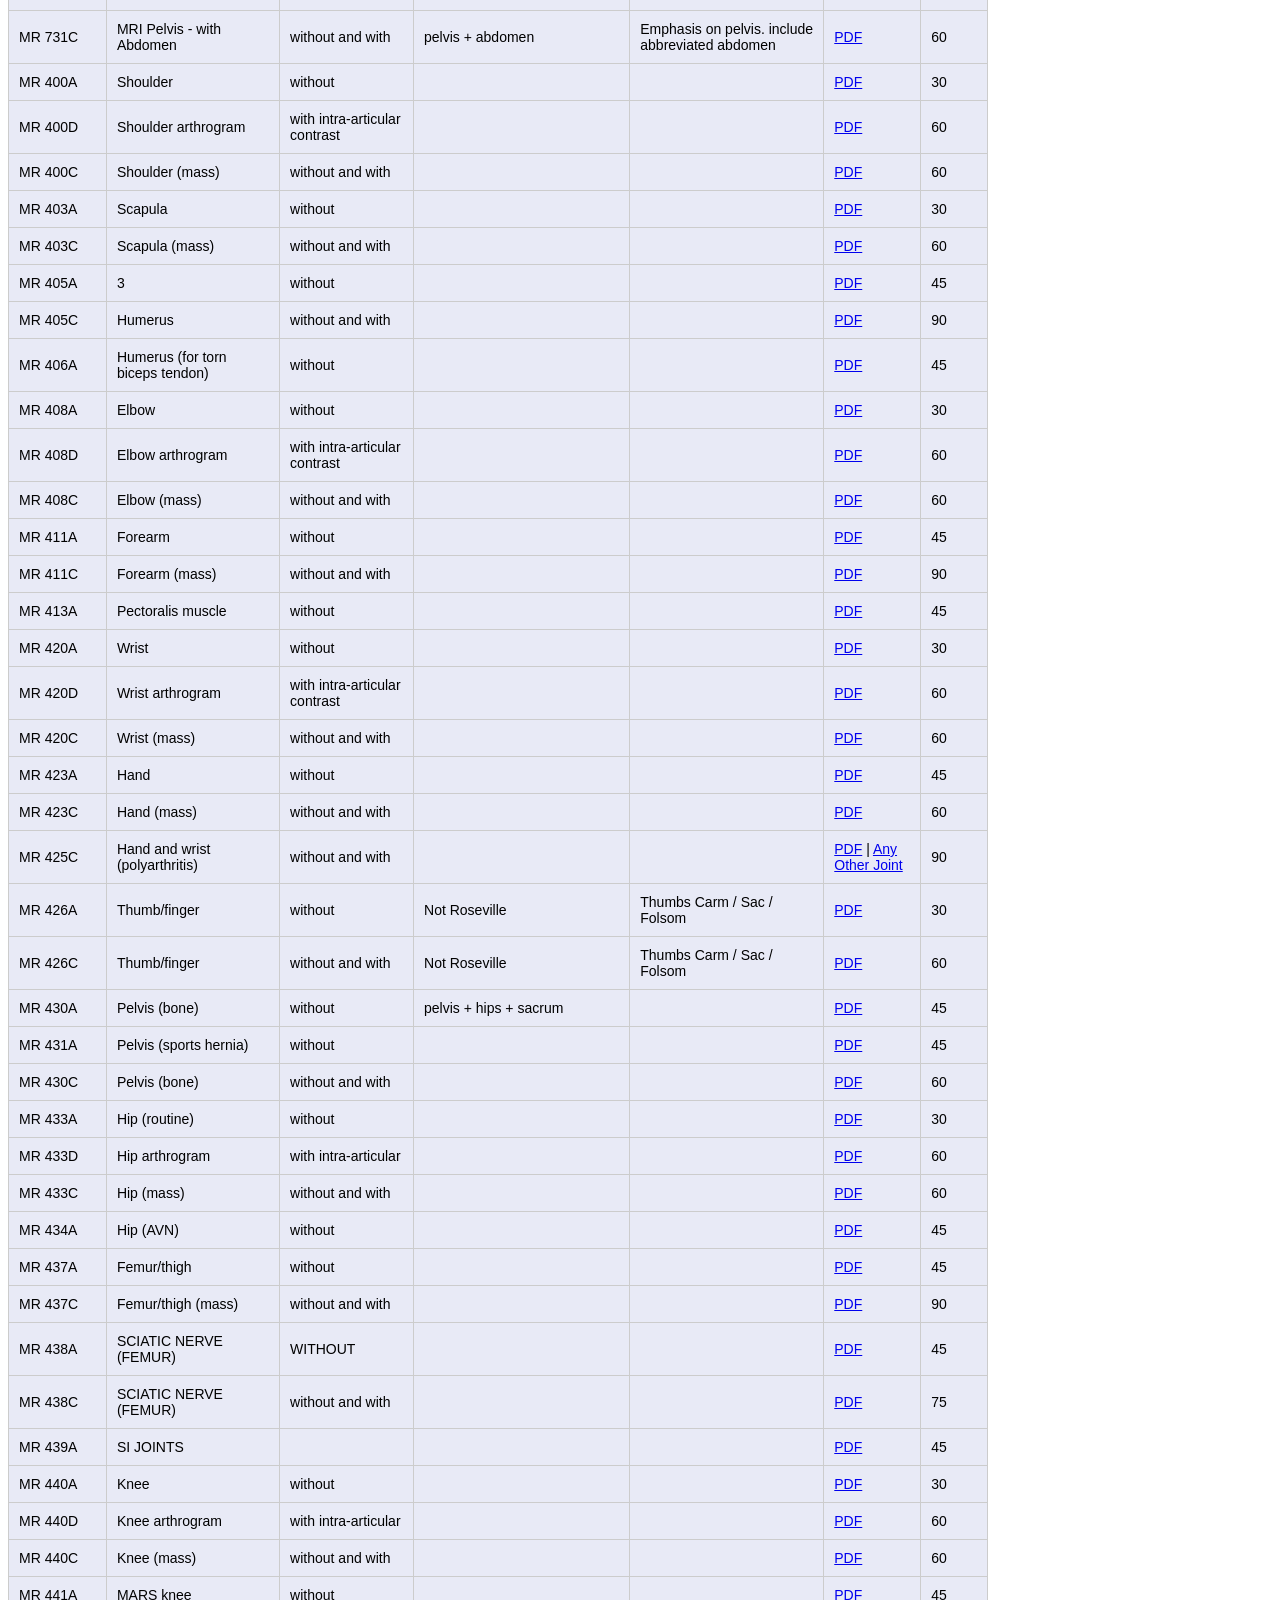
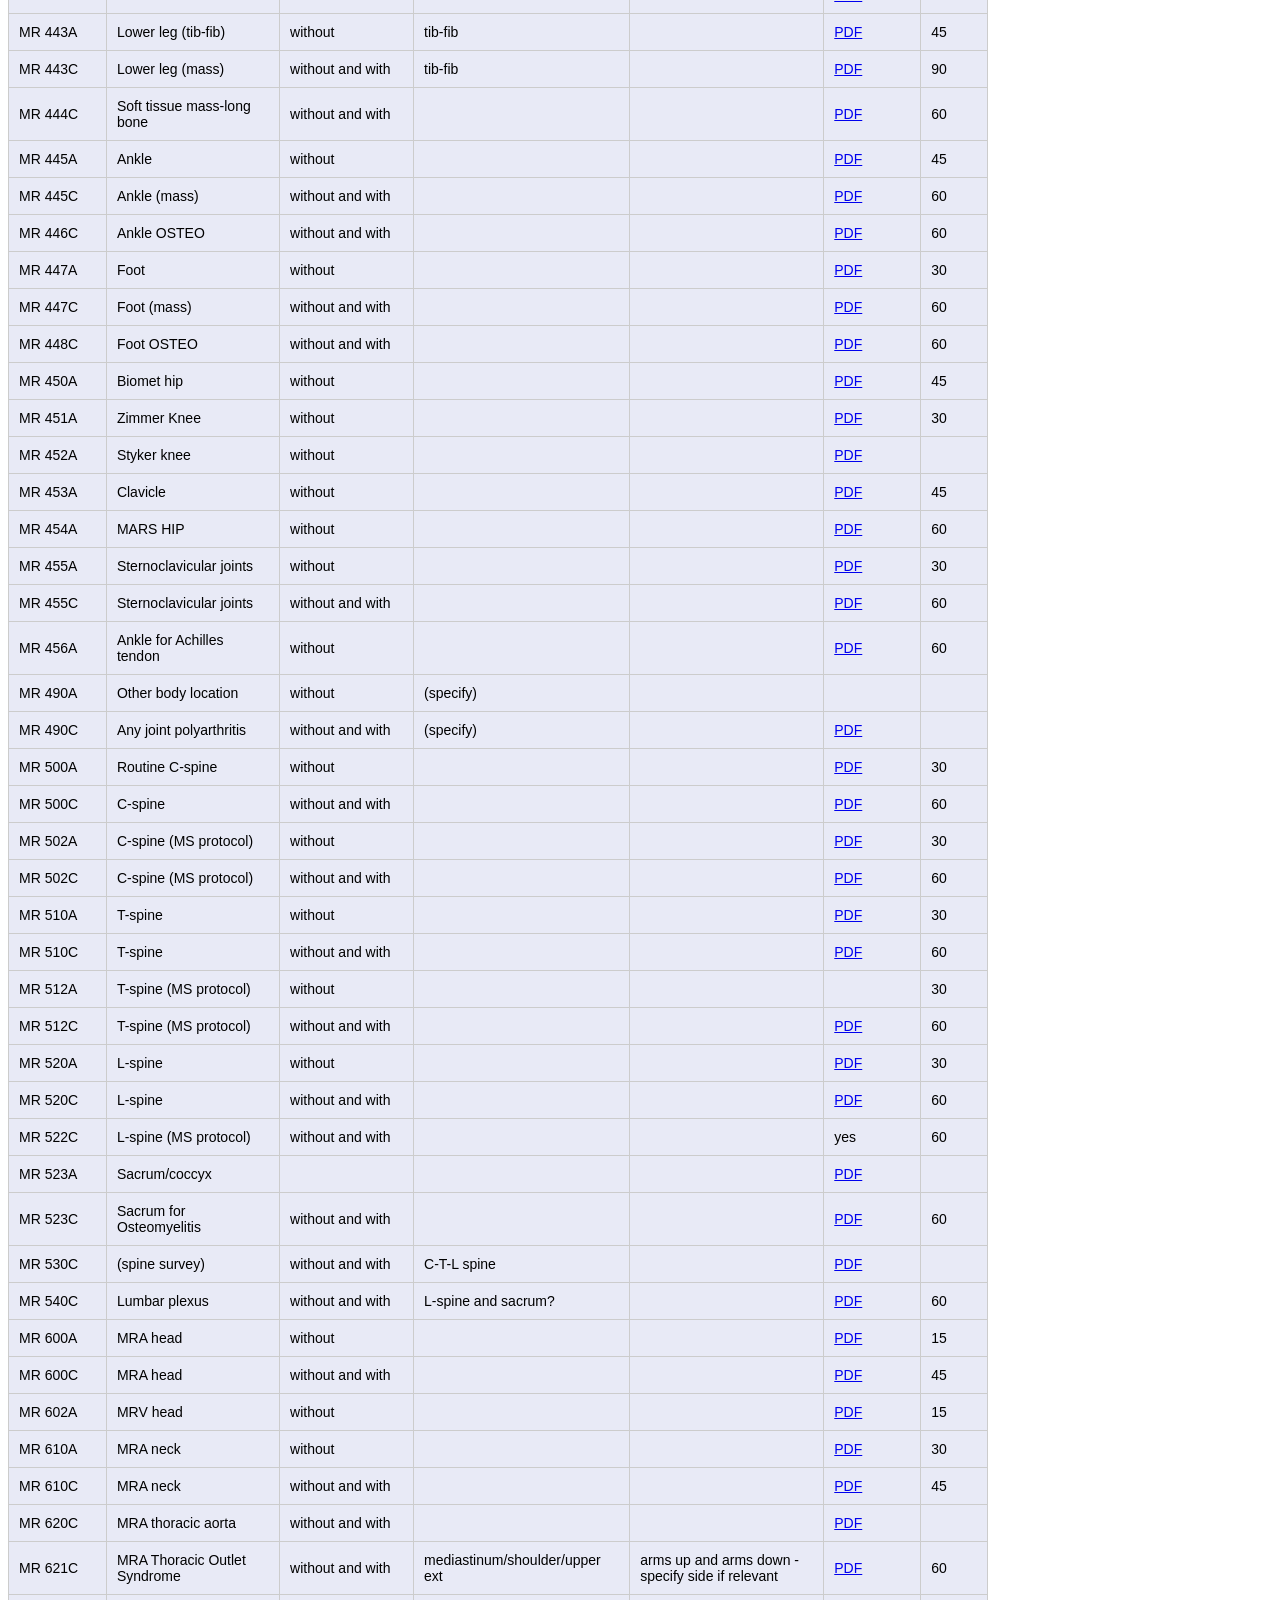
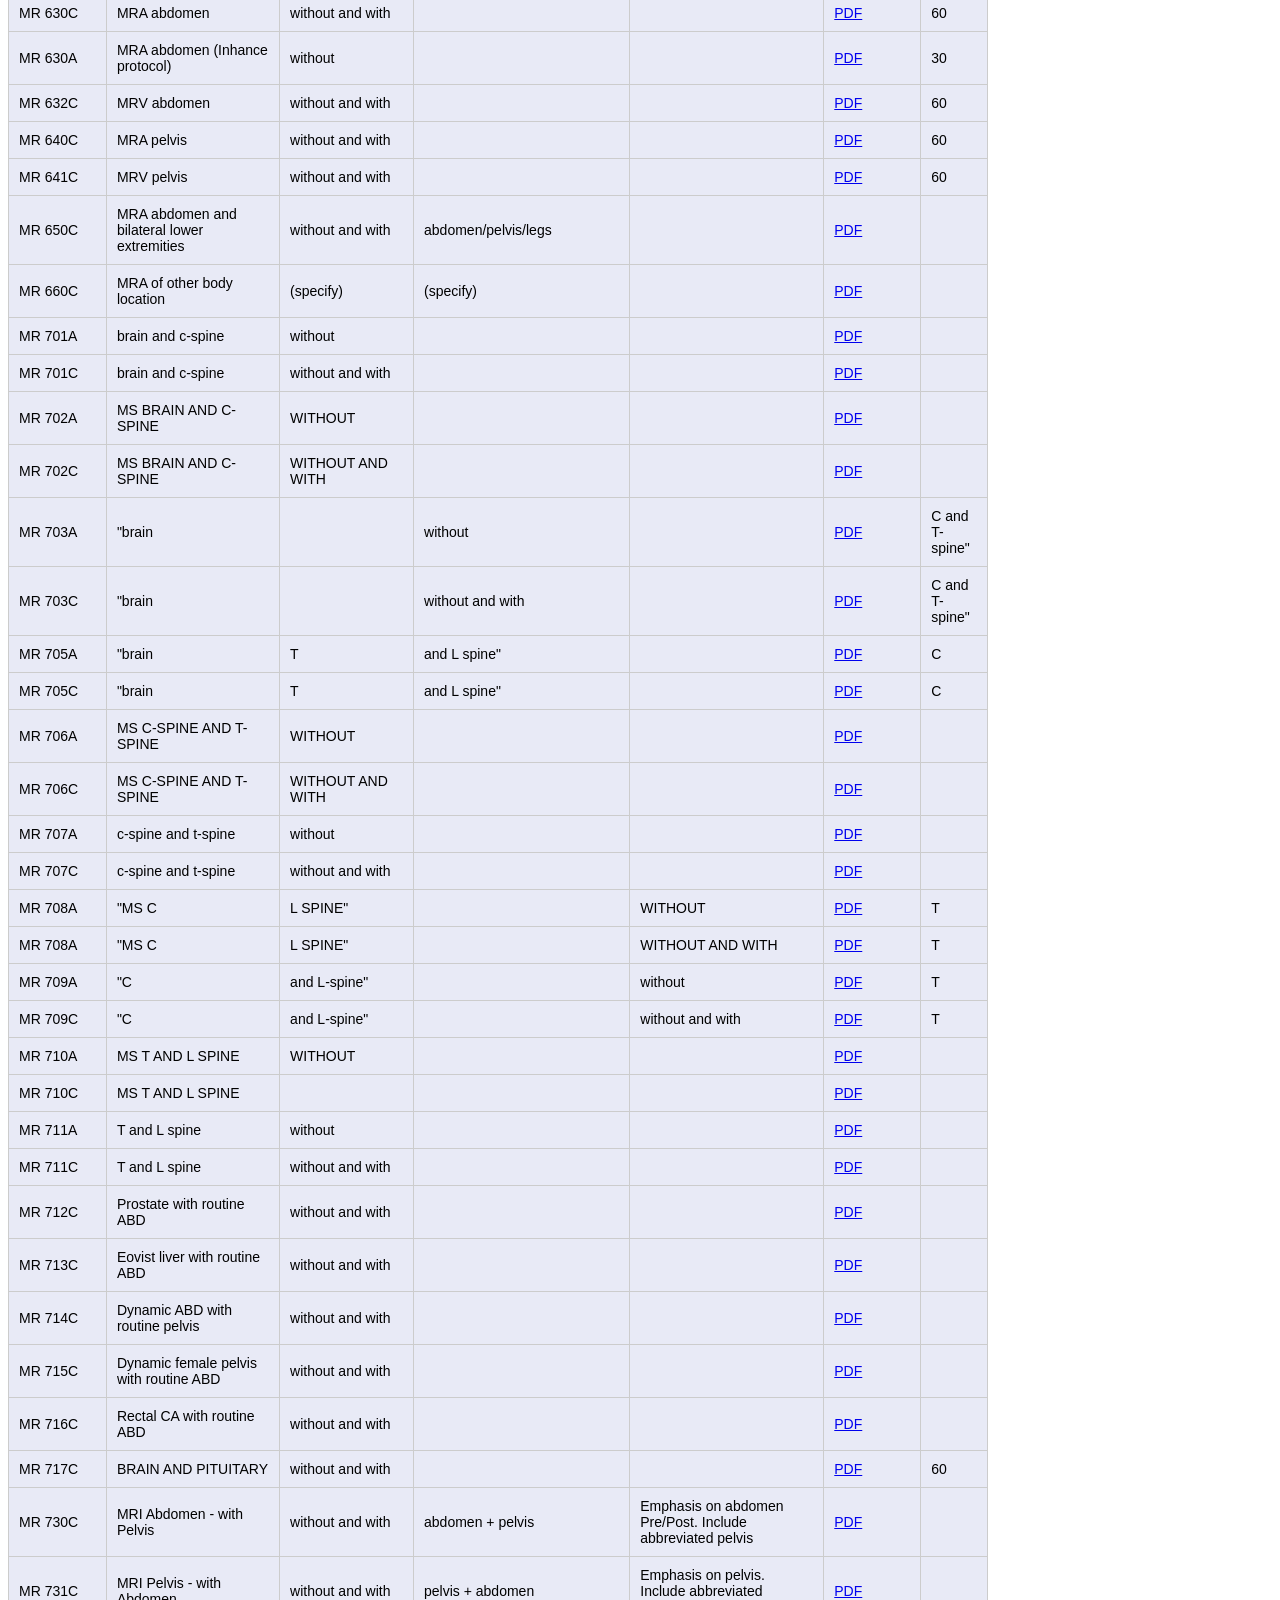
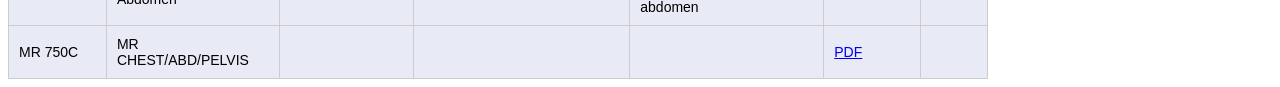
==== commit a1ede3fd: "add extra PDF links, few PDF link fixes" ====
--- a/index.html
+++ b/index.html
@@ -10,7 +10,7 @@
 
 <body>
 <H1>MRG Protocol Lookup</H1>
-<P>Updated: 7/15/21</P>
+<P>Updated: 7/17/21</P>
 
 <P>Start typing anything in the search box to narrow down the list.</P>
 
@@ -50,7 +50,7 @@
 		</table>
 	</div>
 
-	<script type="text/javascript" src="list.min.js"></script>
+	<script type="text/javascript" src="list.min.js"></script>	<!-- https://listjs.com/ . Note: v2.3.1 does NOT work out of the box -->
 	<script type="text/javascript" src="script.js"></script>
 
 </body>
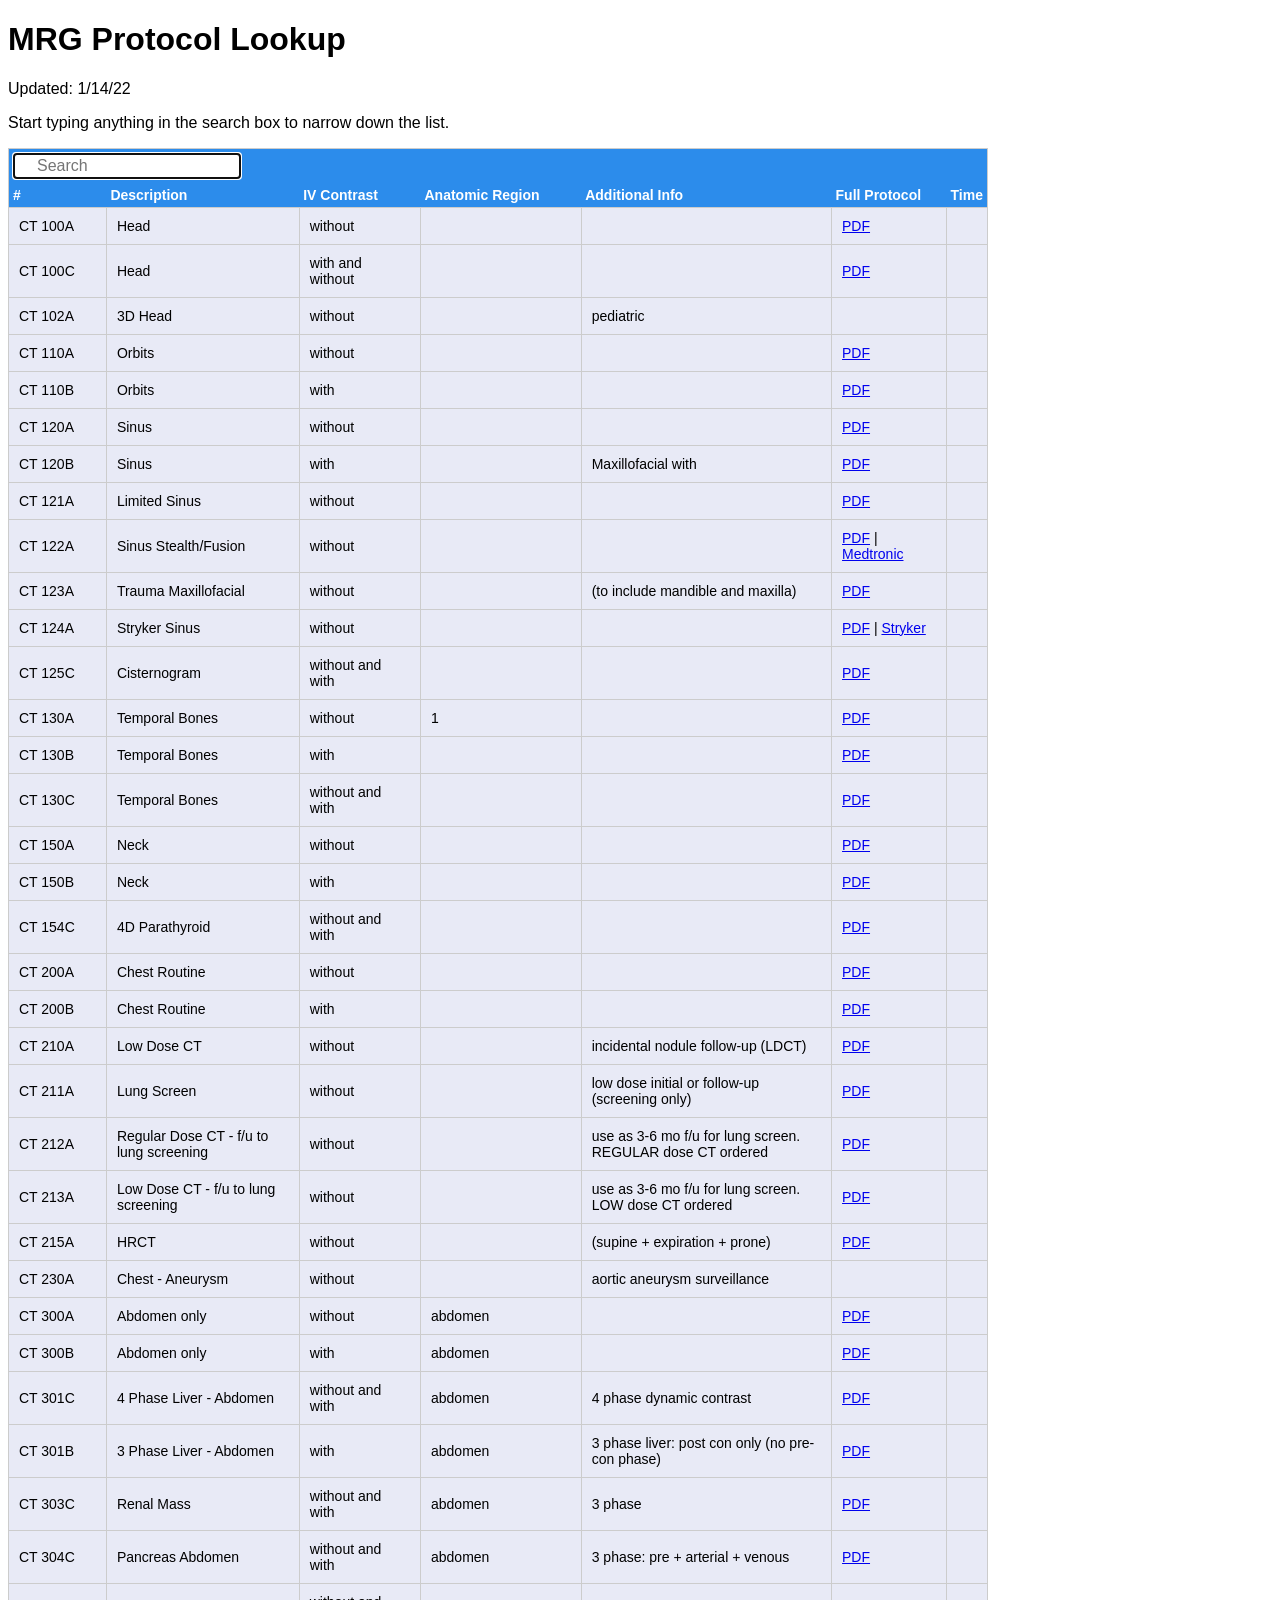
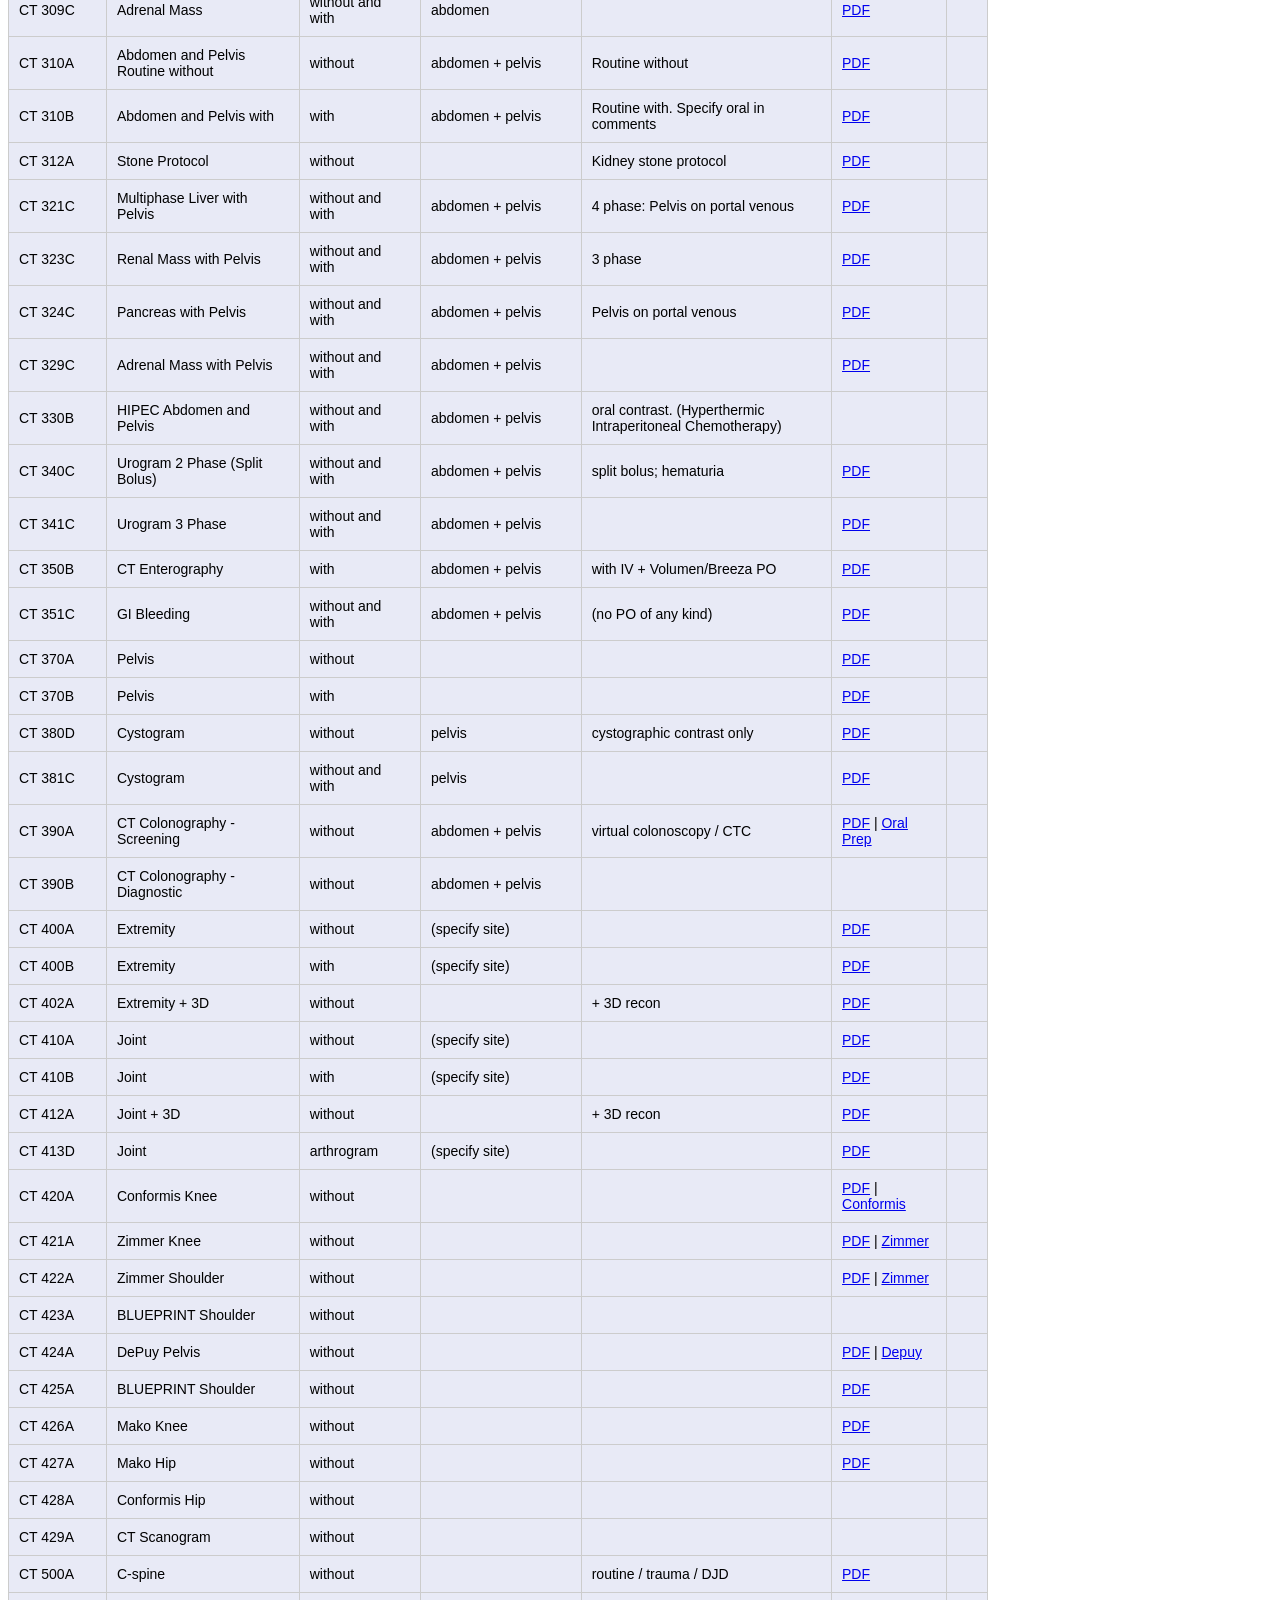
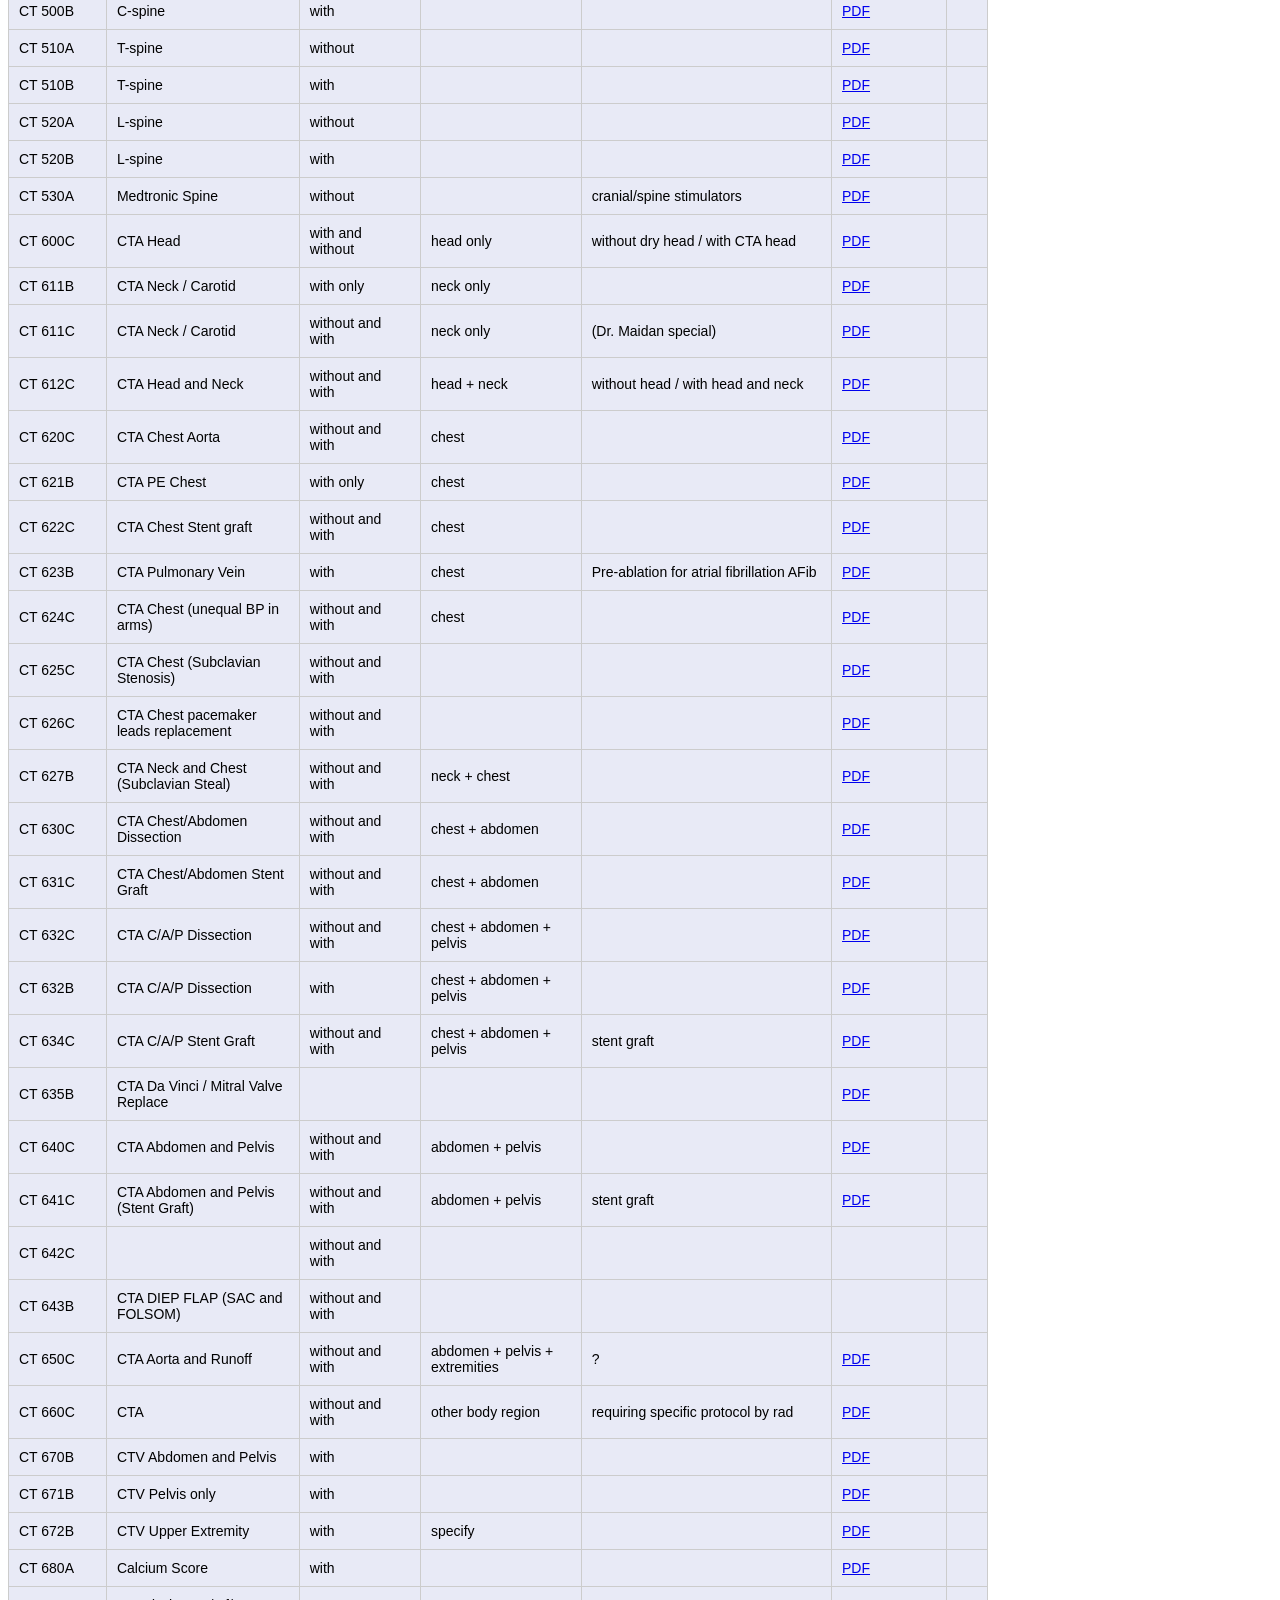
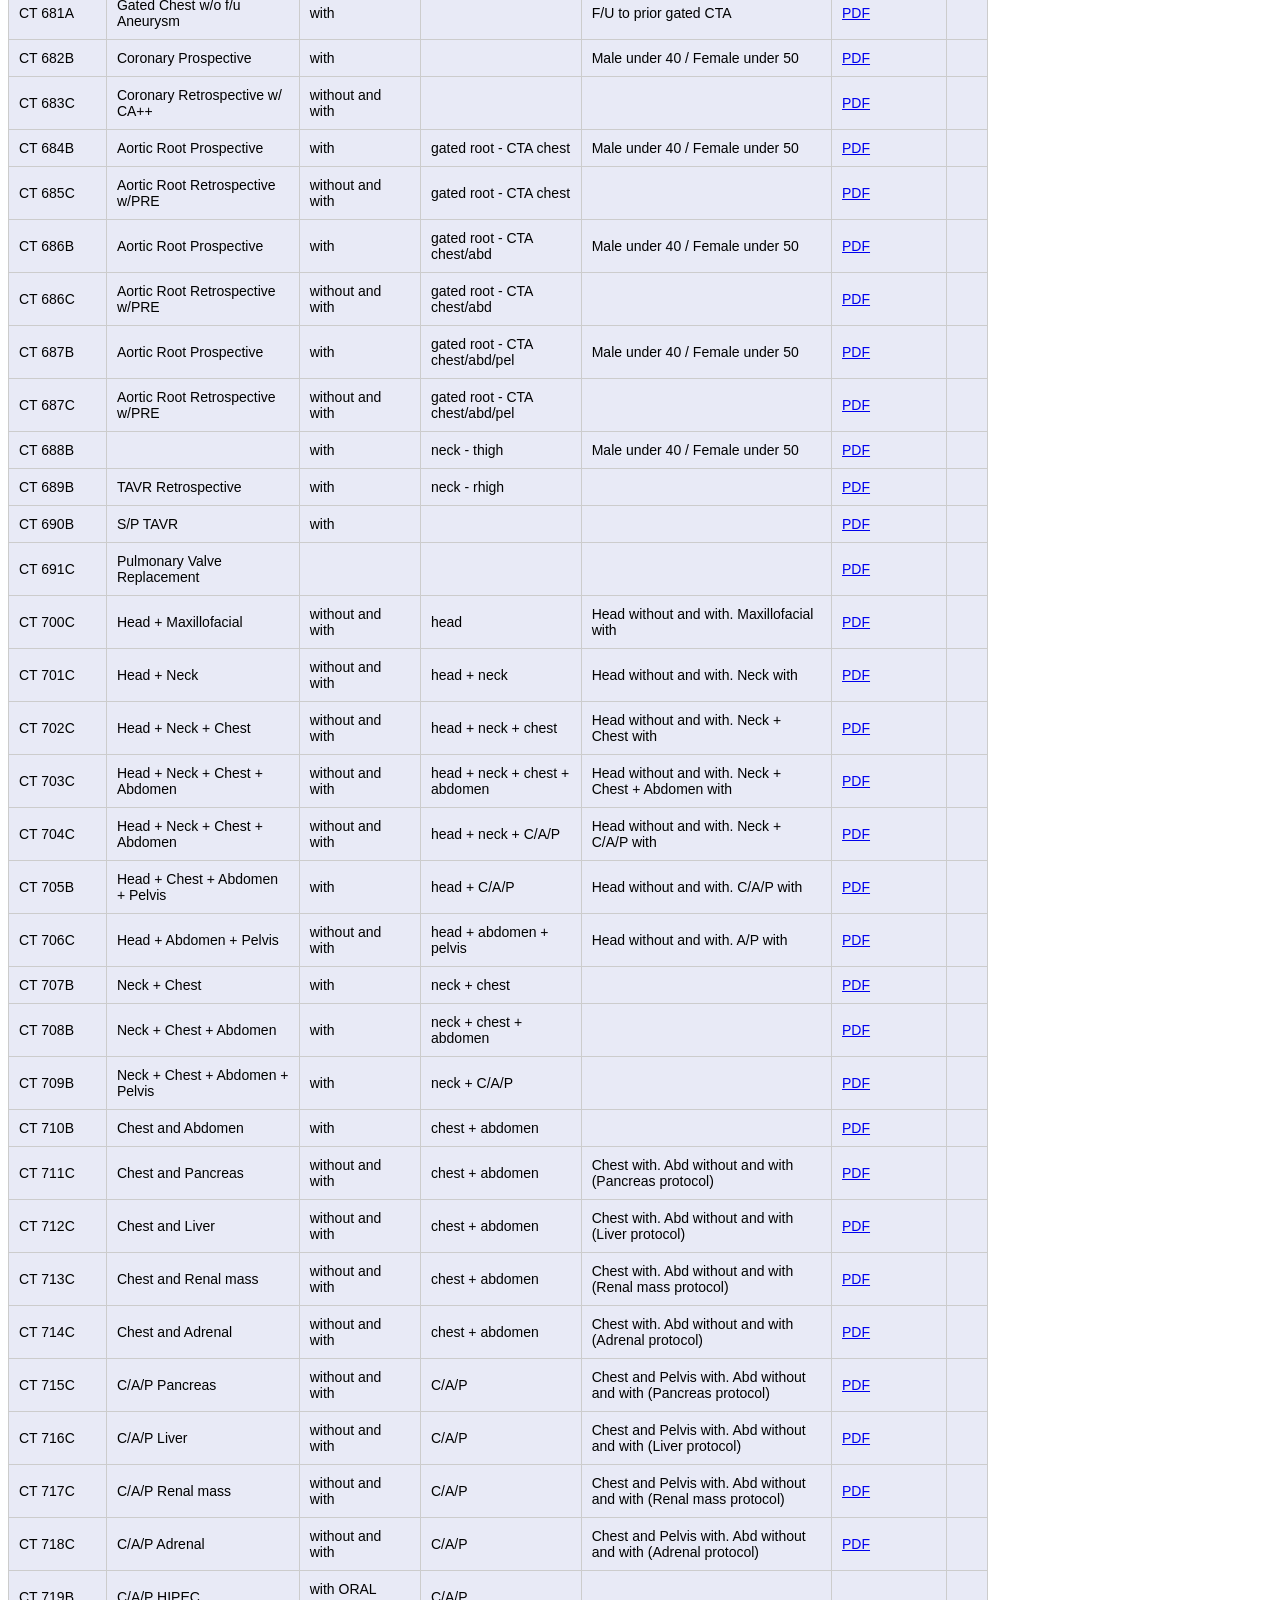
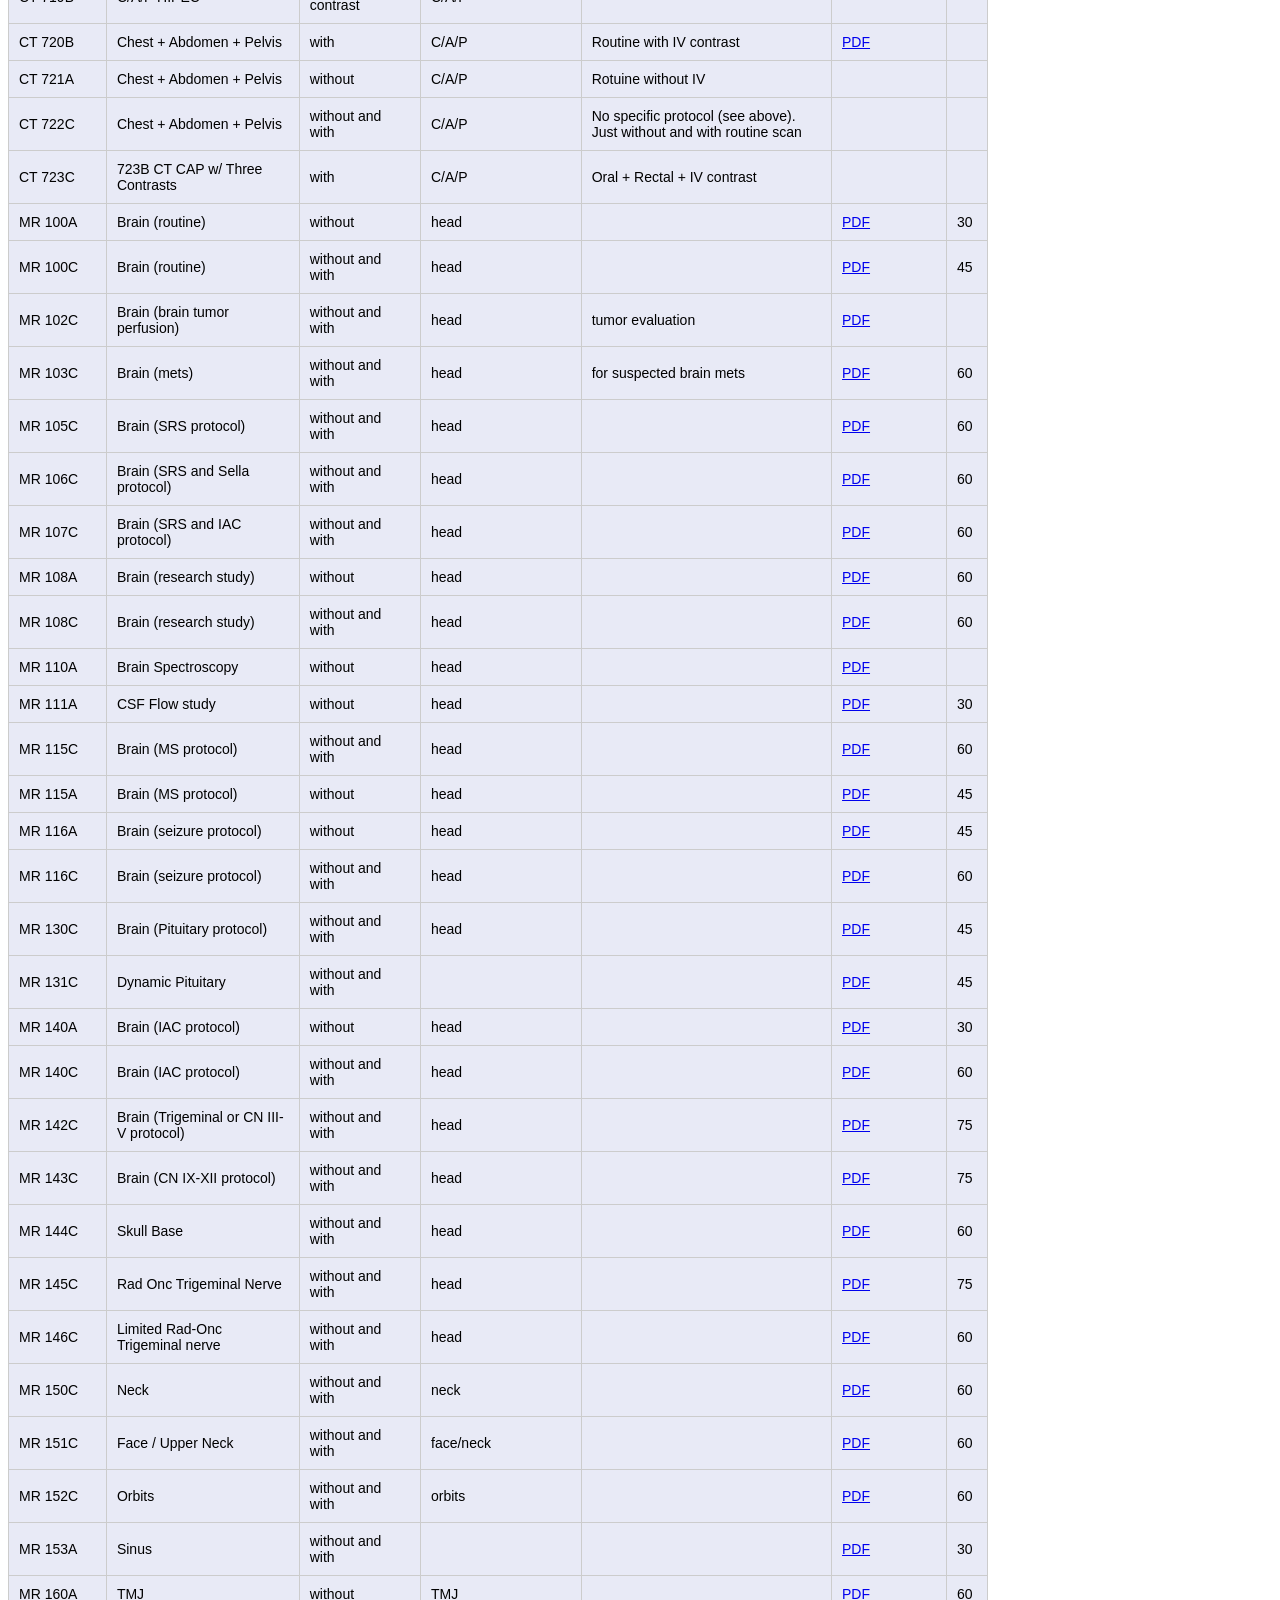
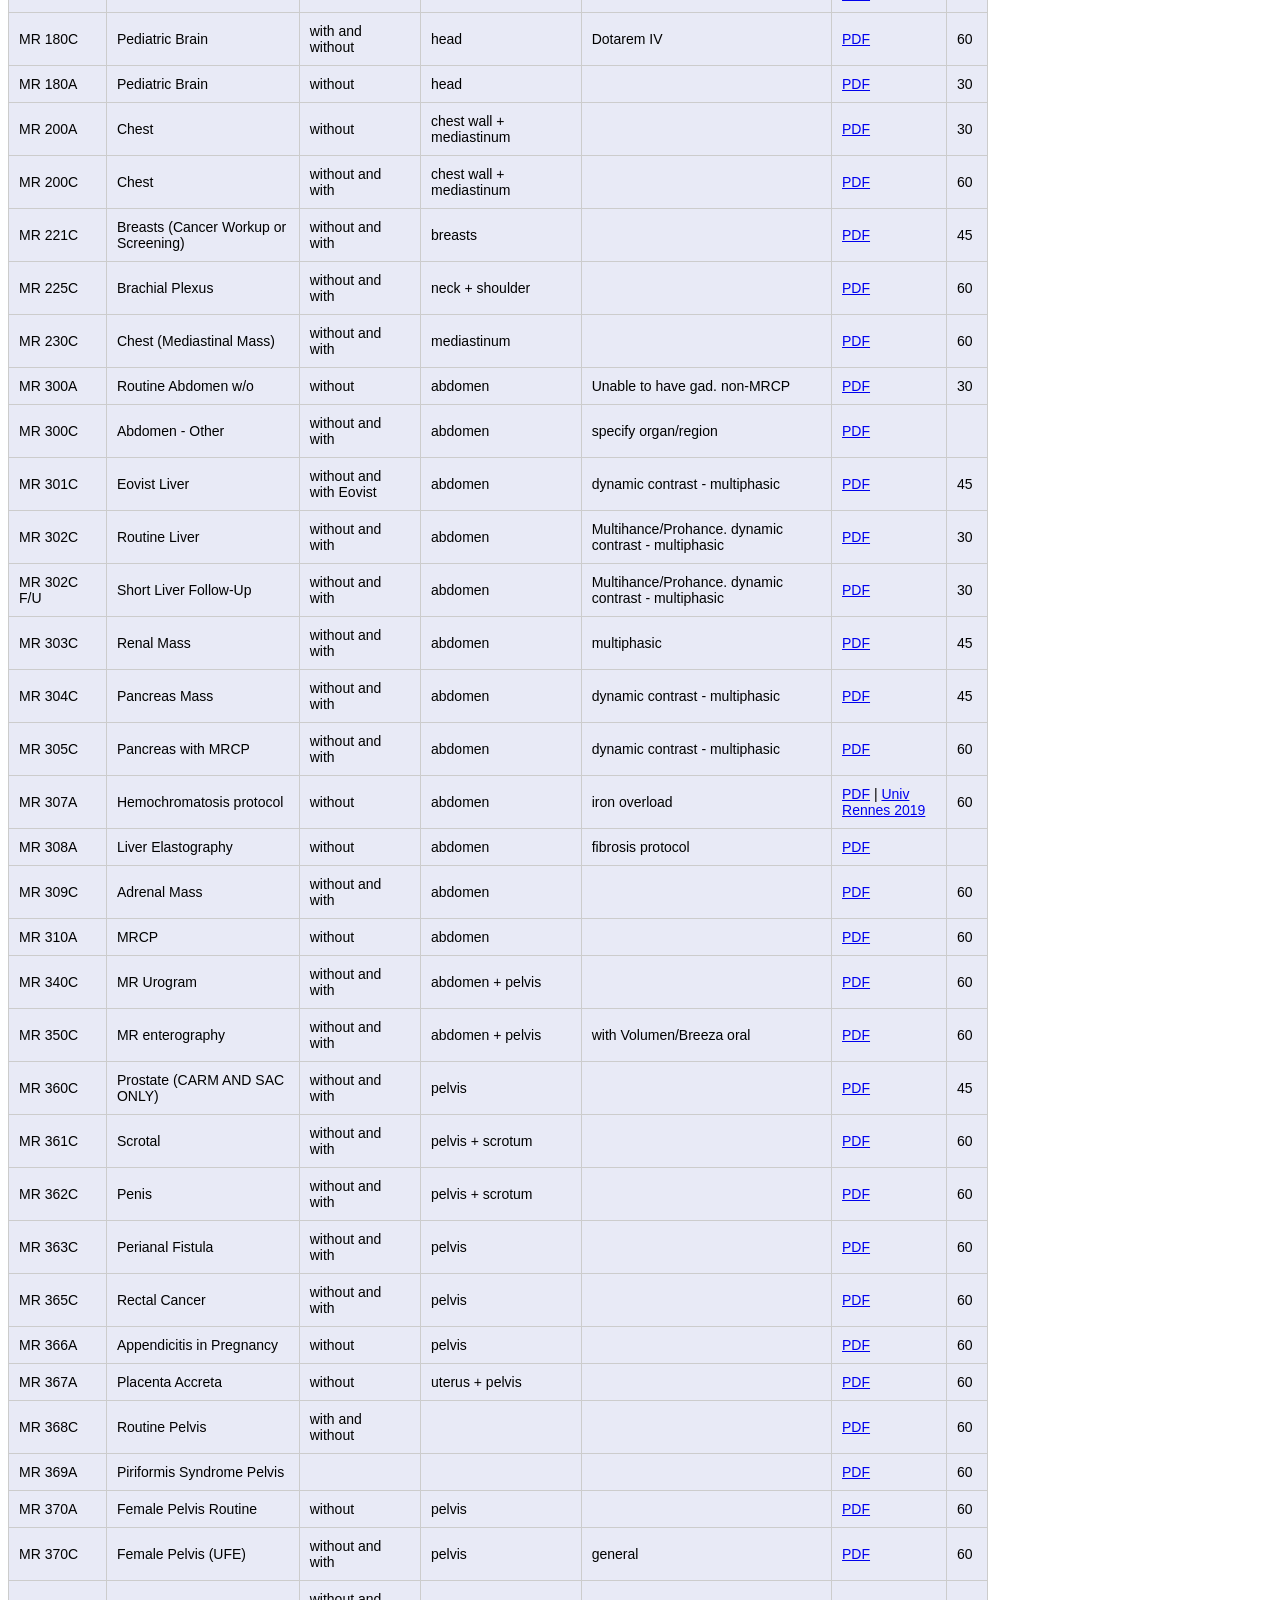
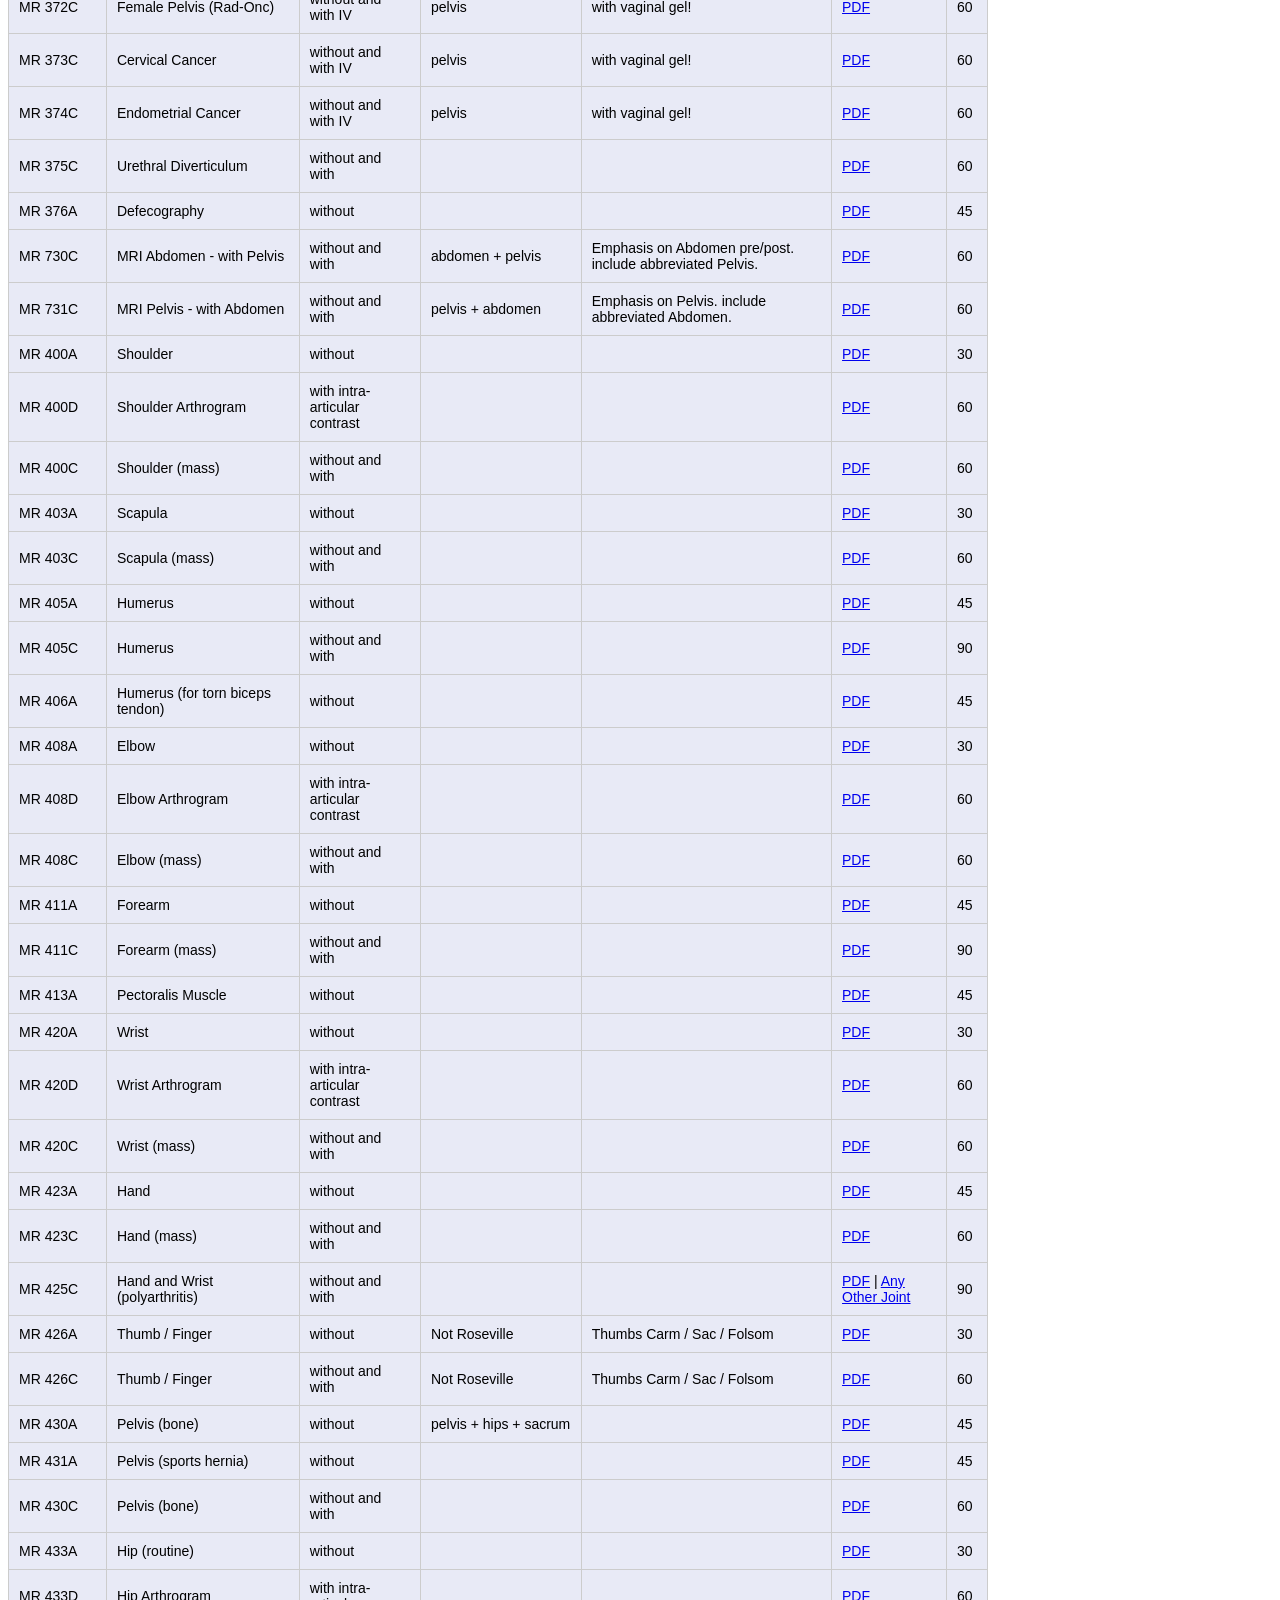
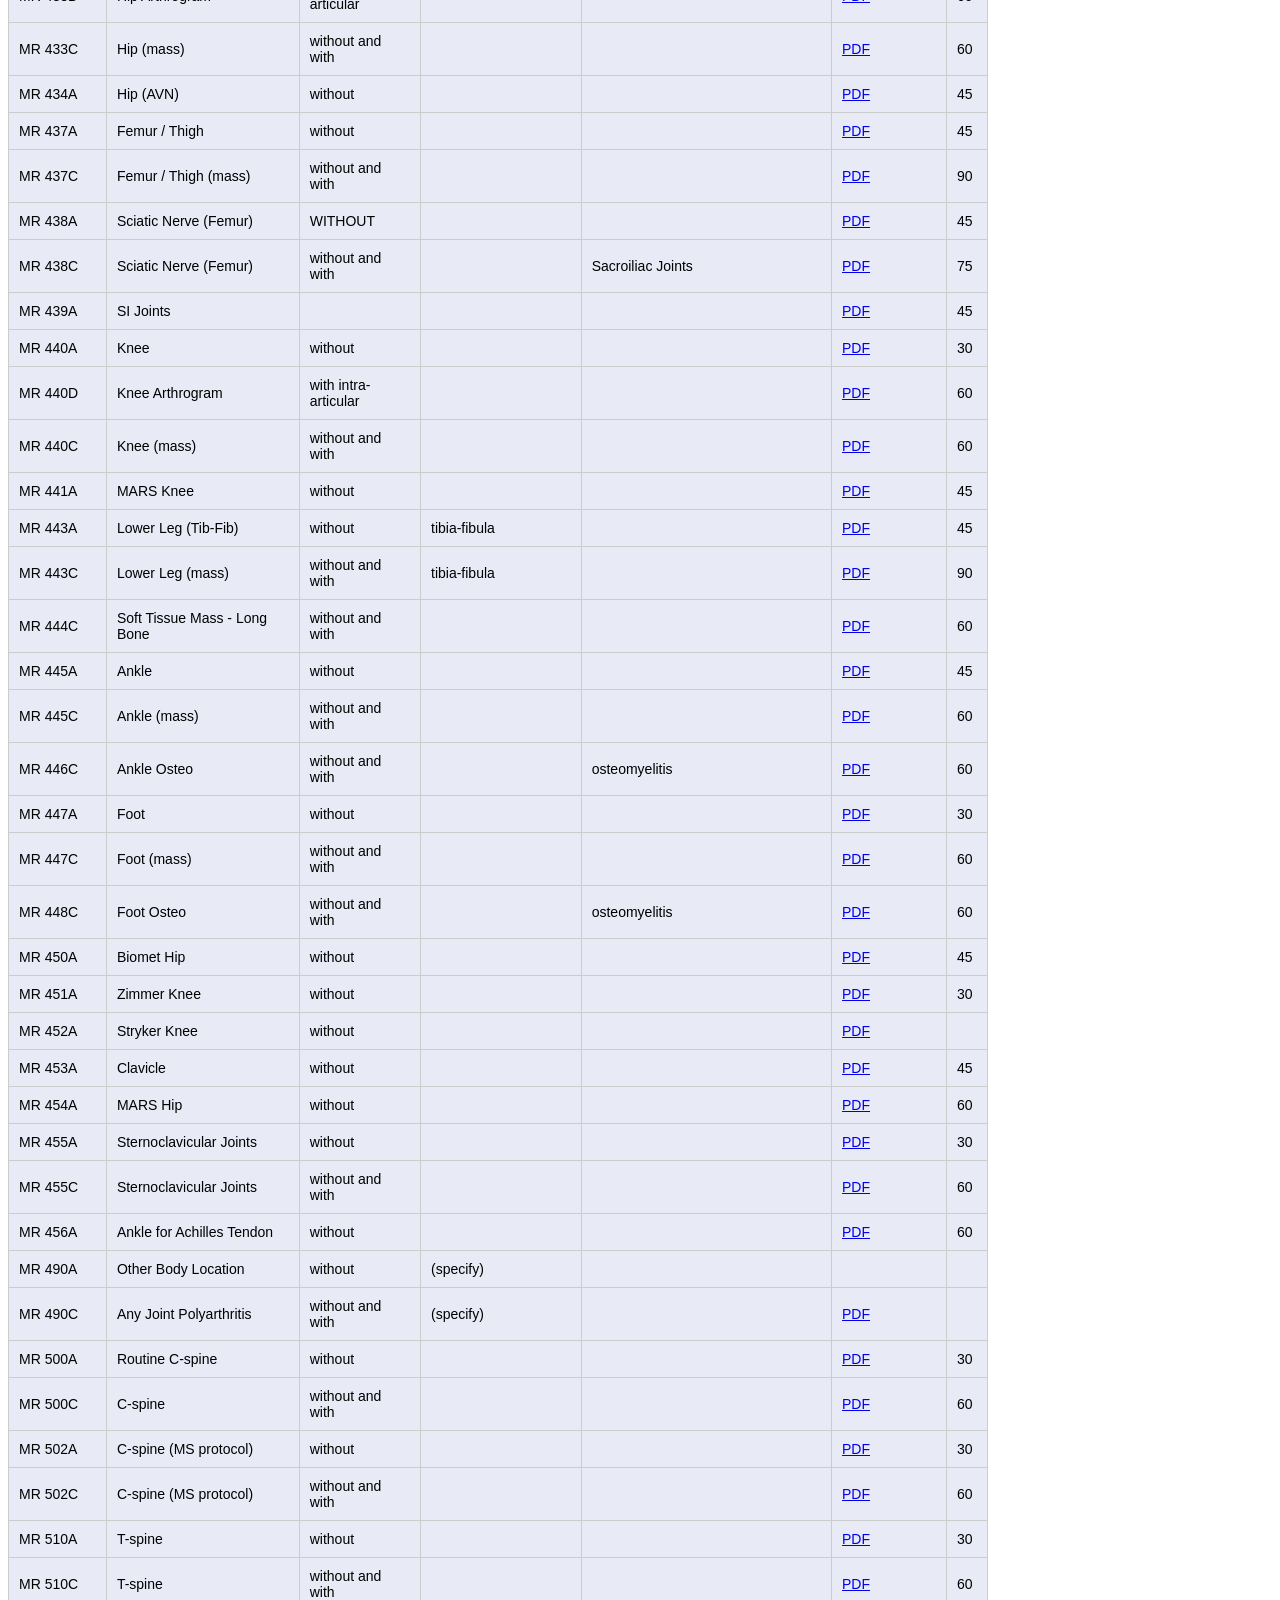
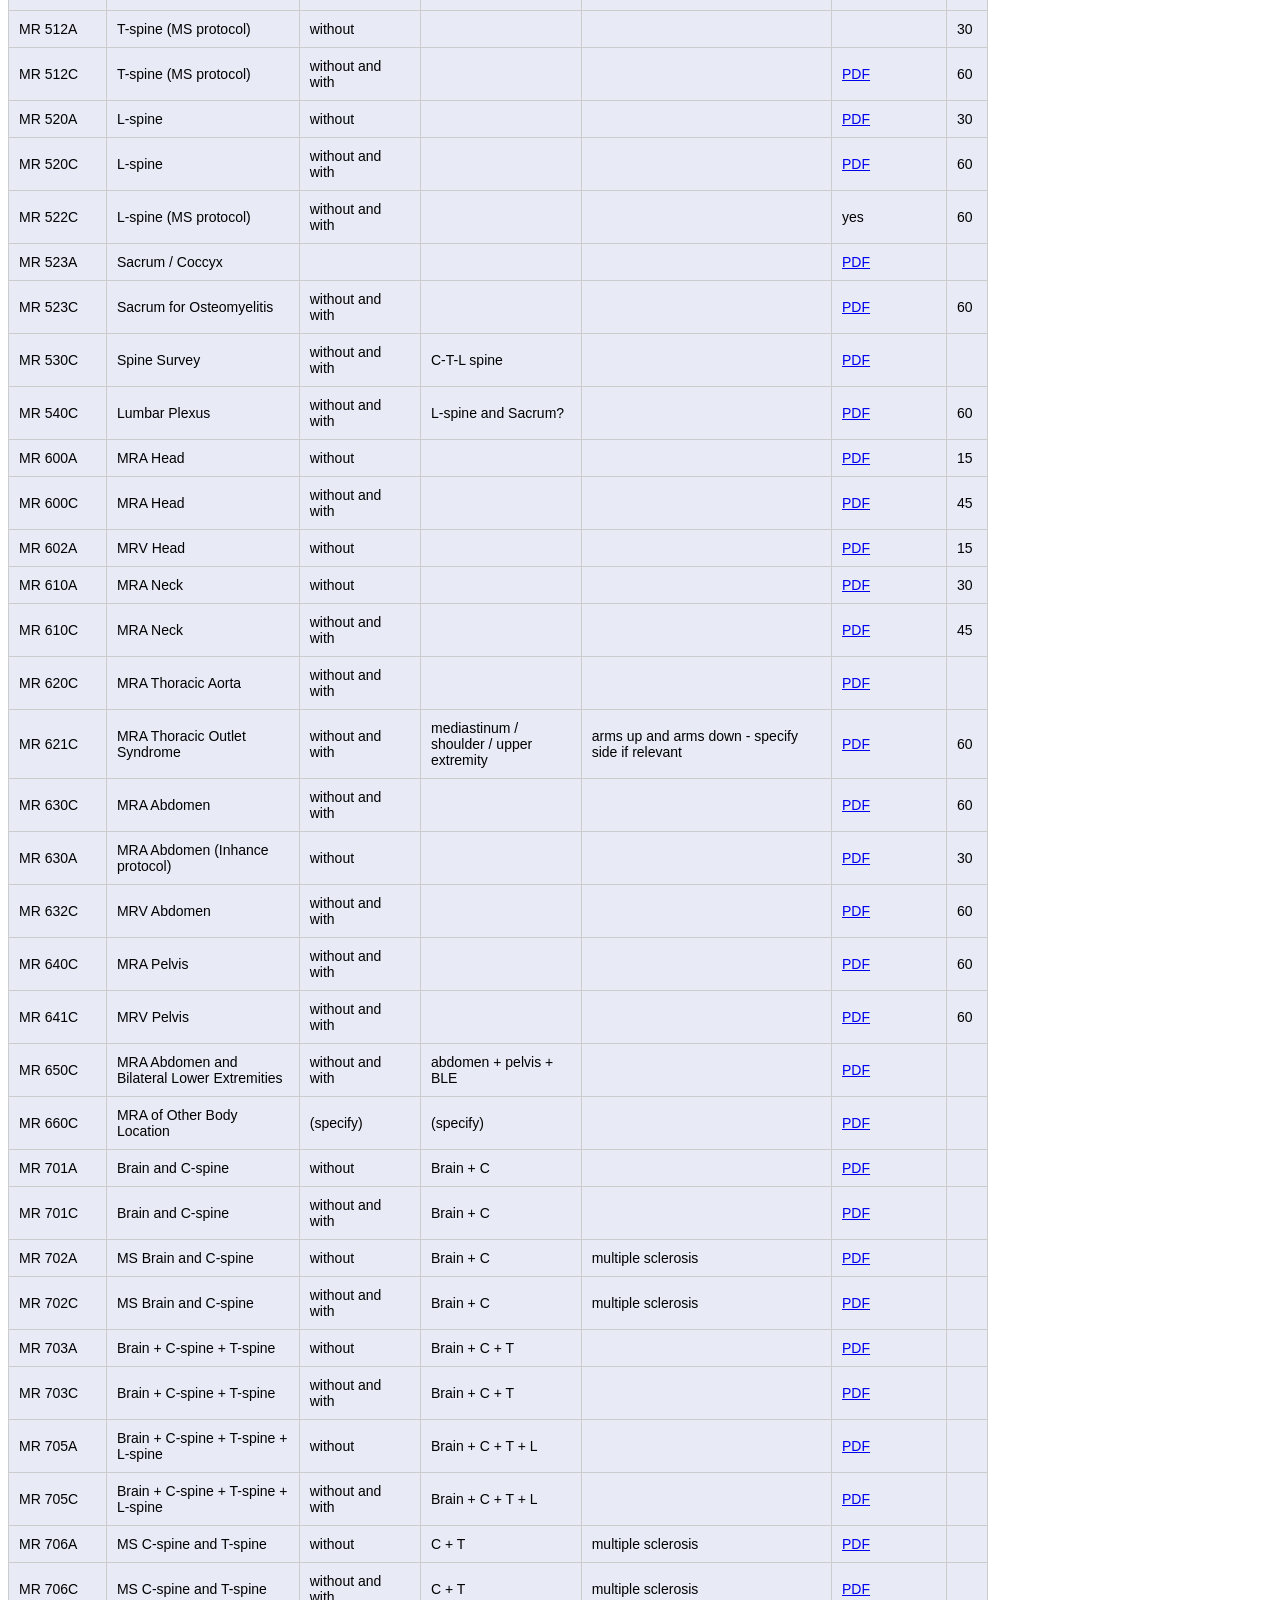
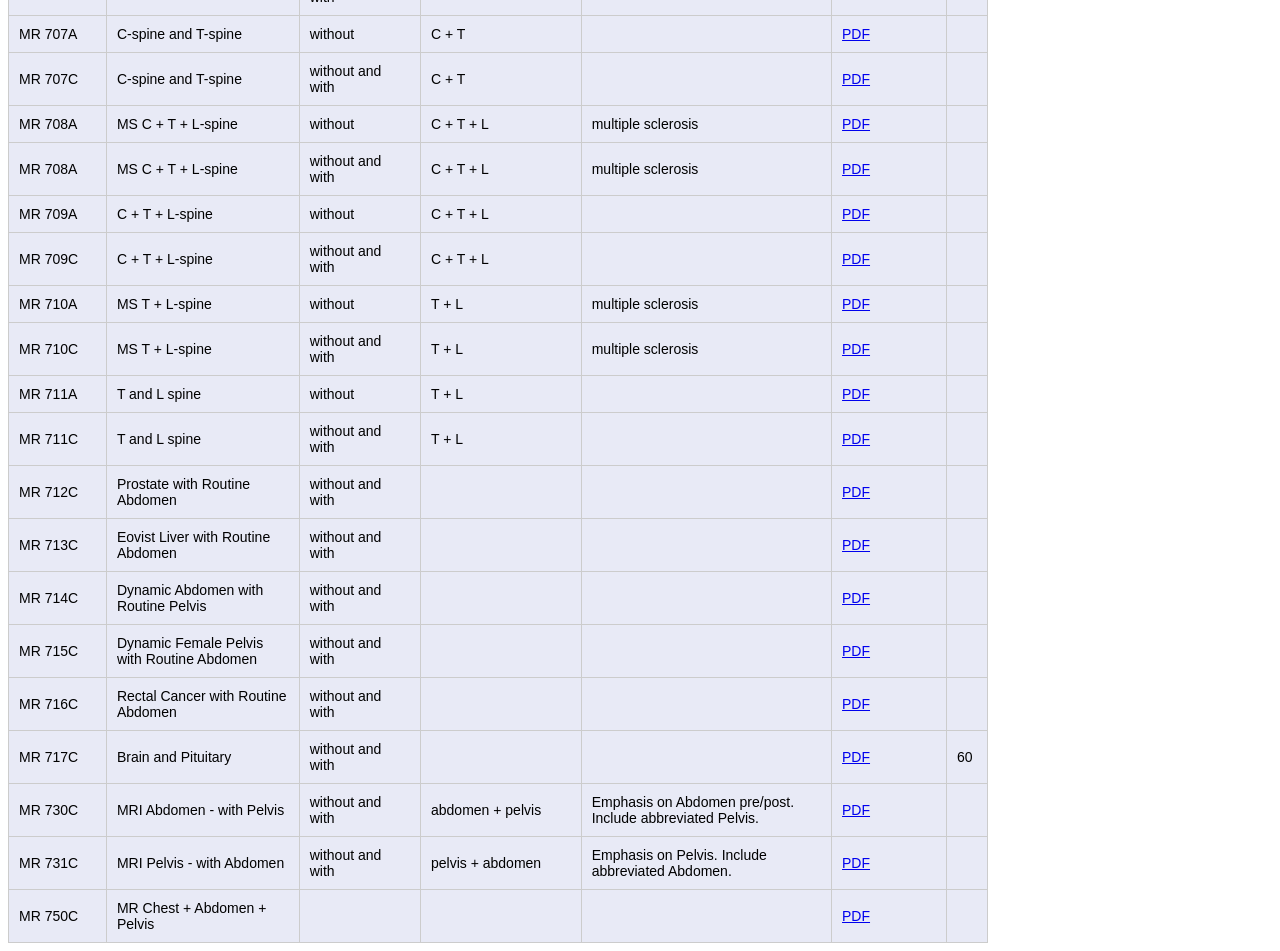
==== commit e3462f91: "my bad. Should've changed it 623B not C." ====
--- a/index.html
+++ b/index.html
@@ -2,15 +2,16 @@
 		"http://www.w3.org/TR/xhtml1/DTD/xhtml1-strict.dtd">
 <html xmlns="http://www.w3.org/1999/xhtml">
 <head>
-	<title>MRG Protocol Lookup</title>
-	<link rel="stylesheet" href="style.css" type="text/css" media="screen" />
-	<link rel="shortcut icon" type="image/png" href="hashtag_icon.png">
-	<link rel="icon" type="image/png" href="hashtag_icon.png">
+    <meta http-equiv="Cache-control" content="max-age=600">
+    <title>MRG Protocol Lookup</title>
+    <link rel="stylesheet" href="style.css" type="text/css" media="screen" />
+    <link rel="shortcut icon" type="image/png" href="hashtag_icon.png">
+    <link rel="icon" type="image/png" href="hashtag_icon.png">
 </head>
 
 <body>
 <H1>MRG Protocol Lookup</H1>
-<P>Updated: 7/17/21</P>
+<P>Updated: 1/14/22</P>
 
 <P>Start typing anything in the search box to narrow down the list.</P>
 
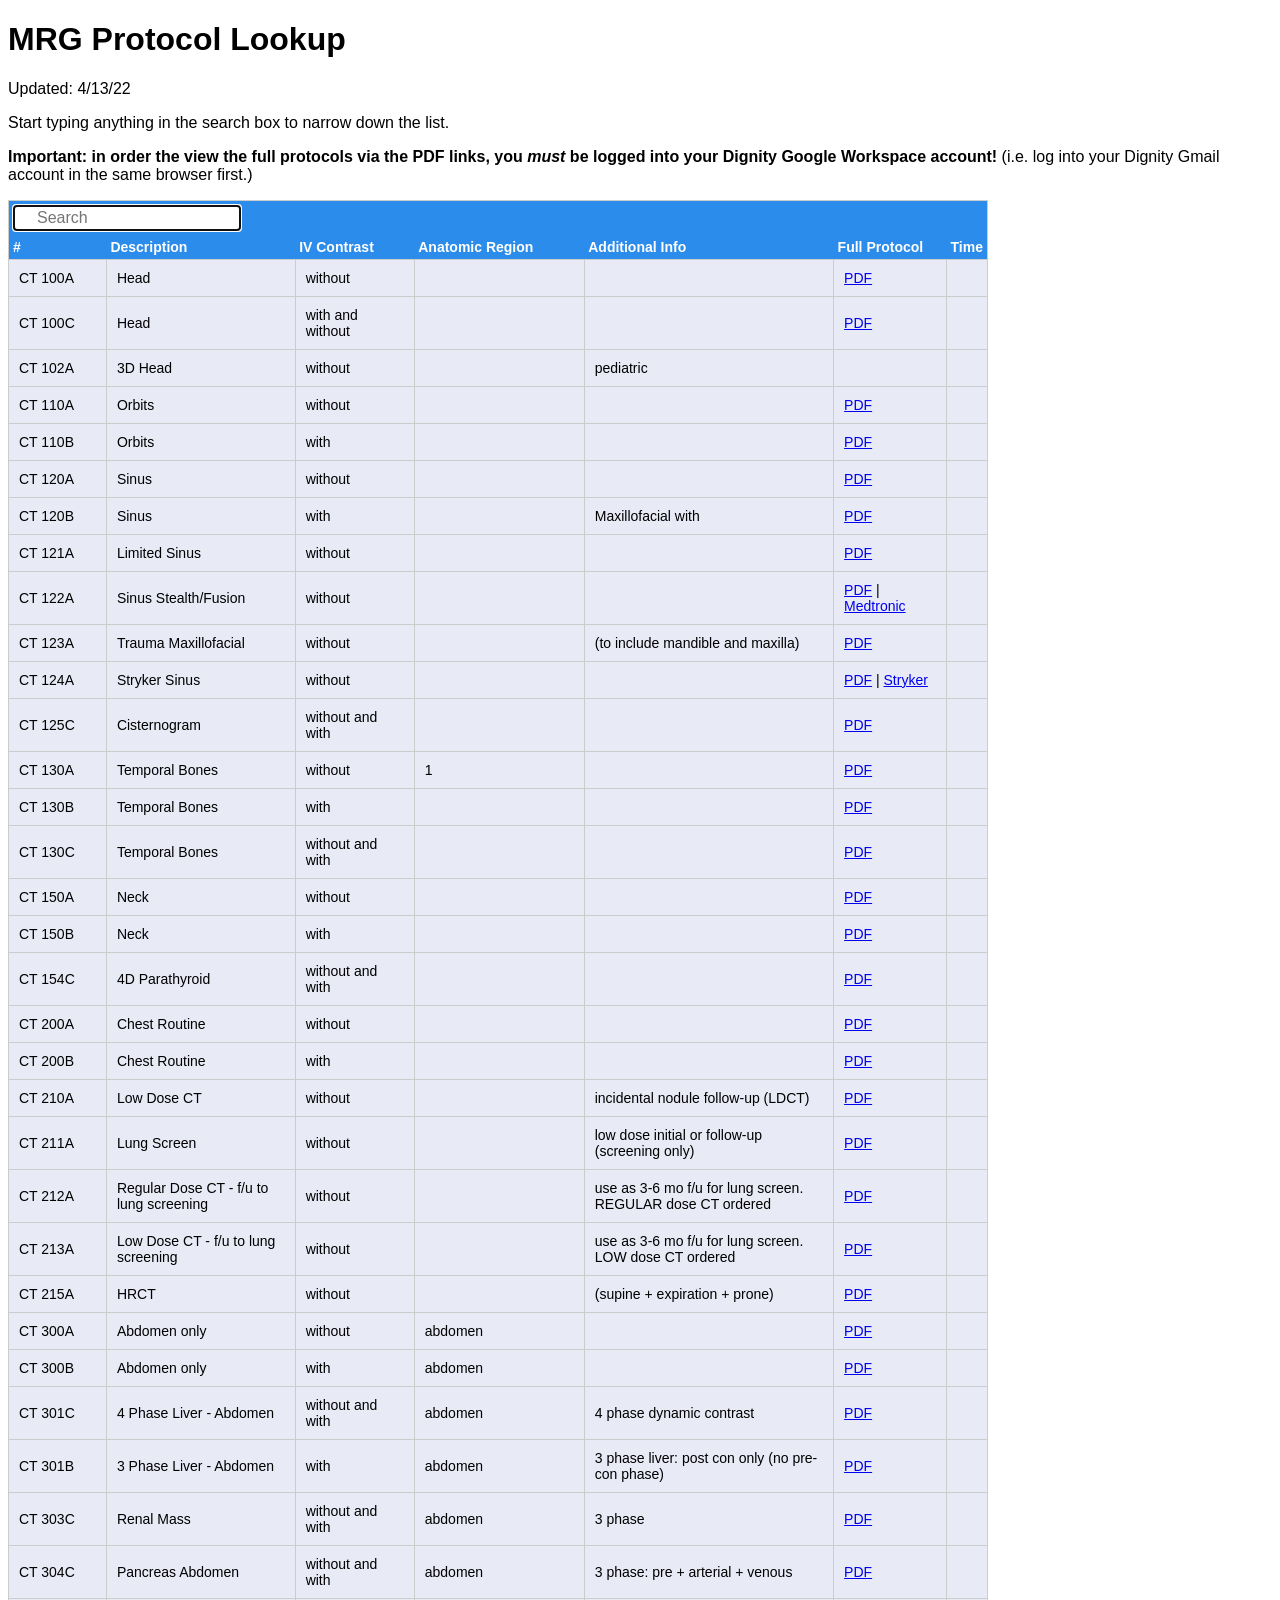
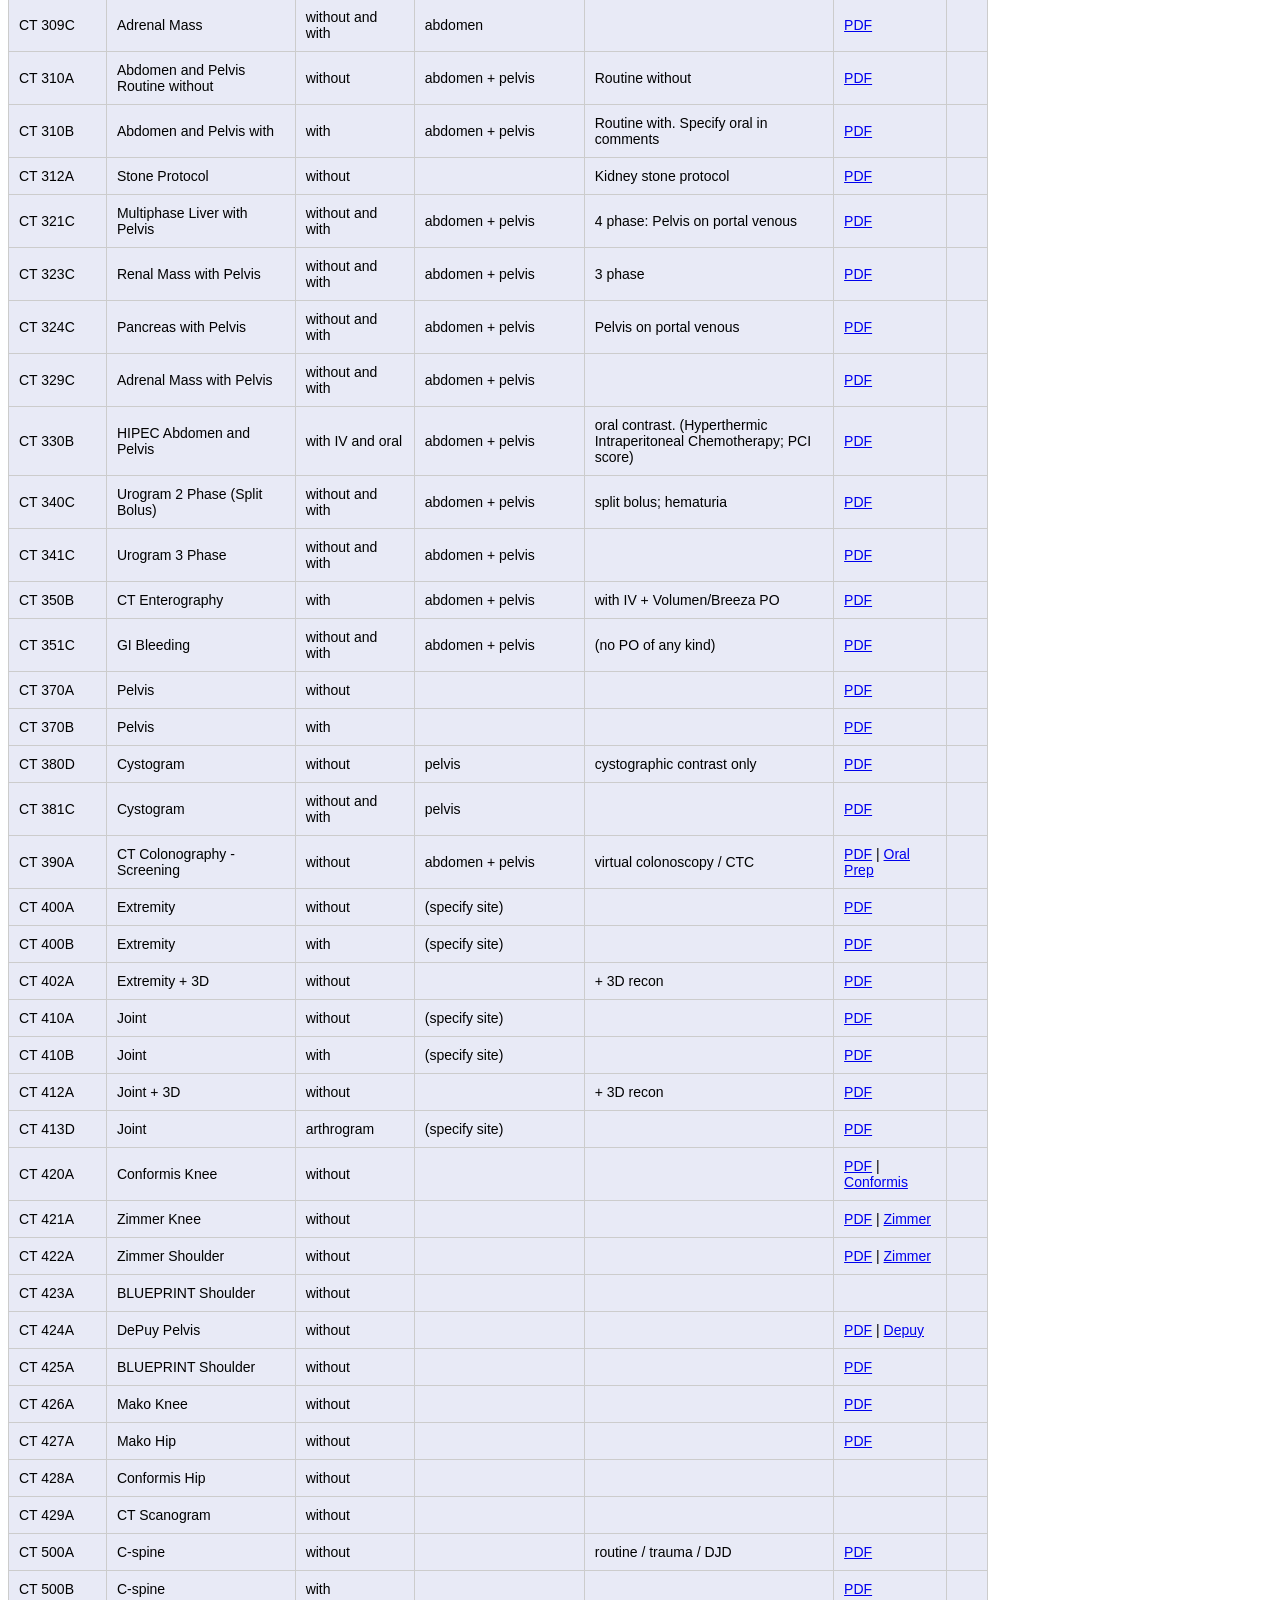
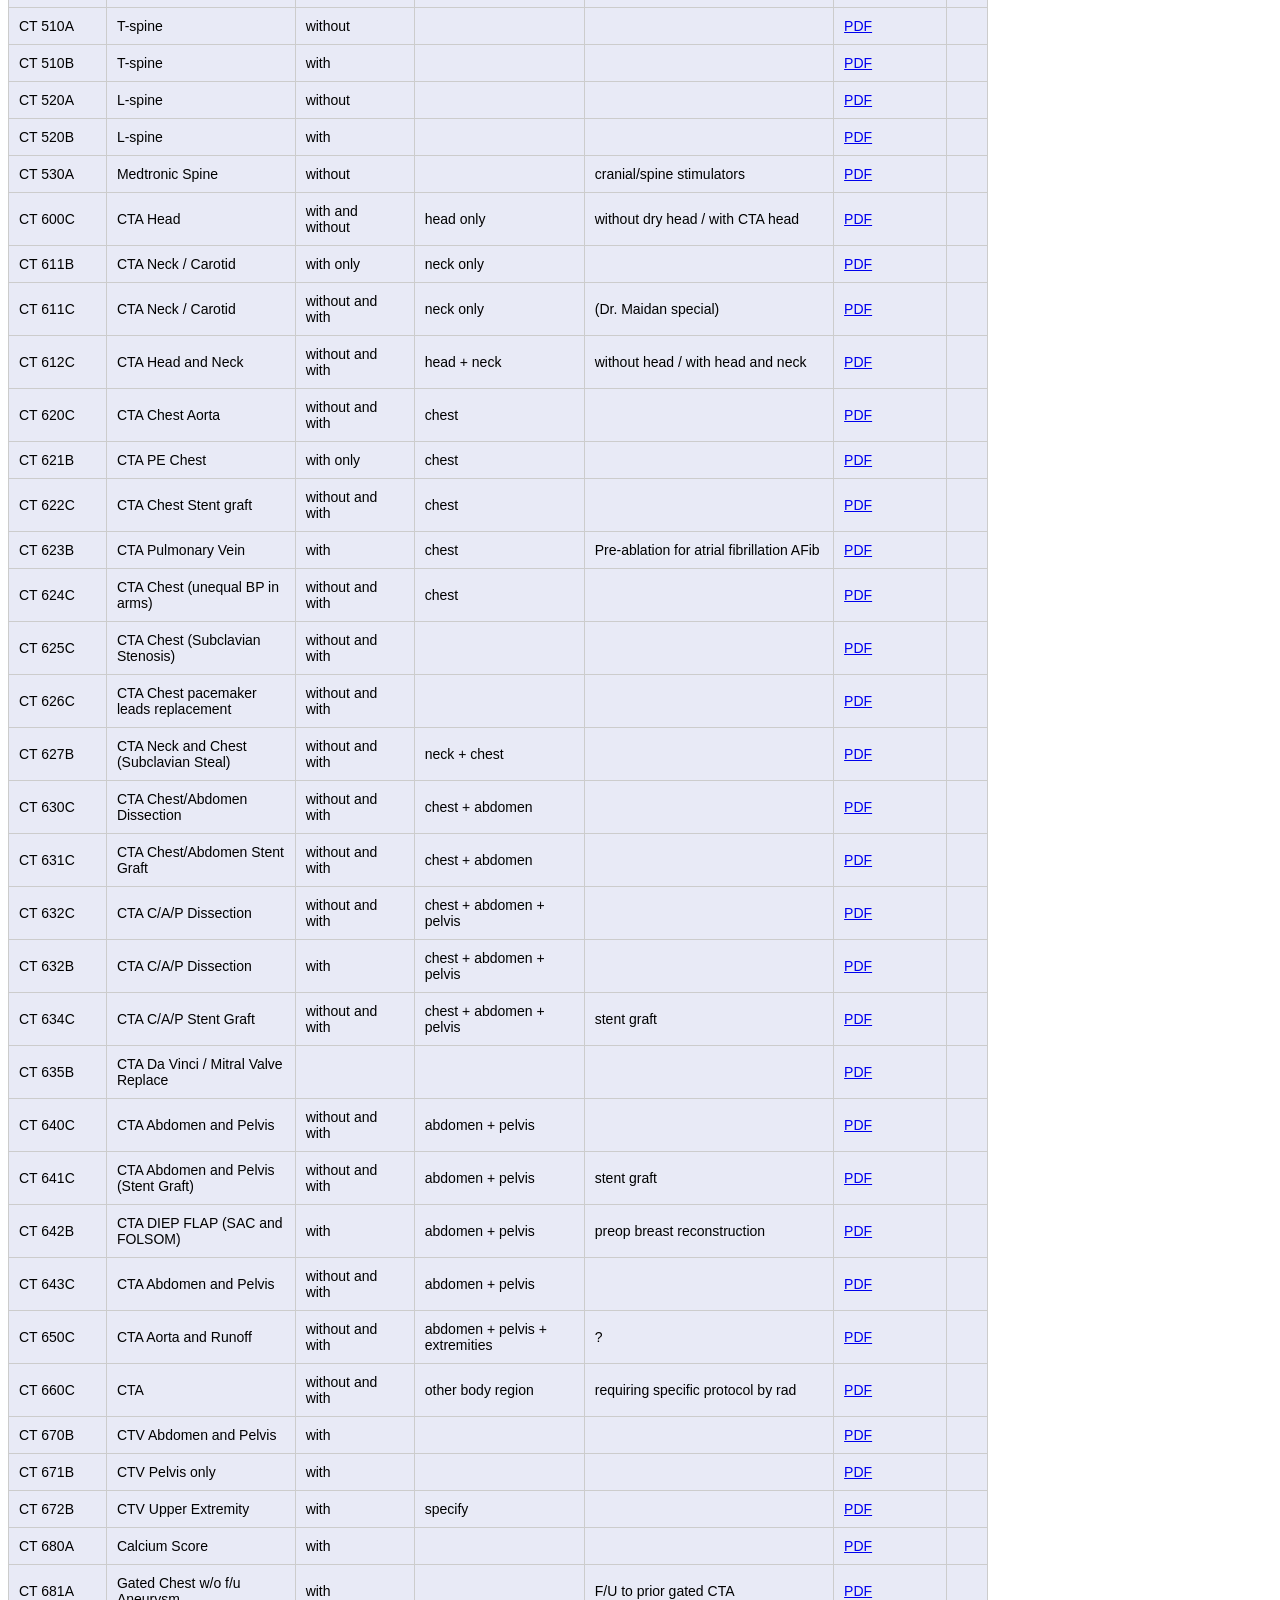
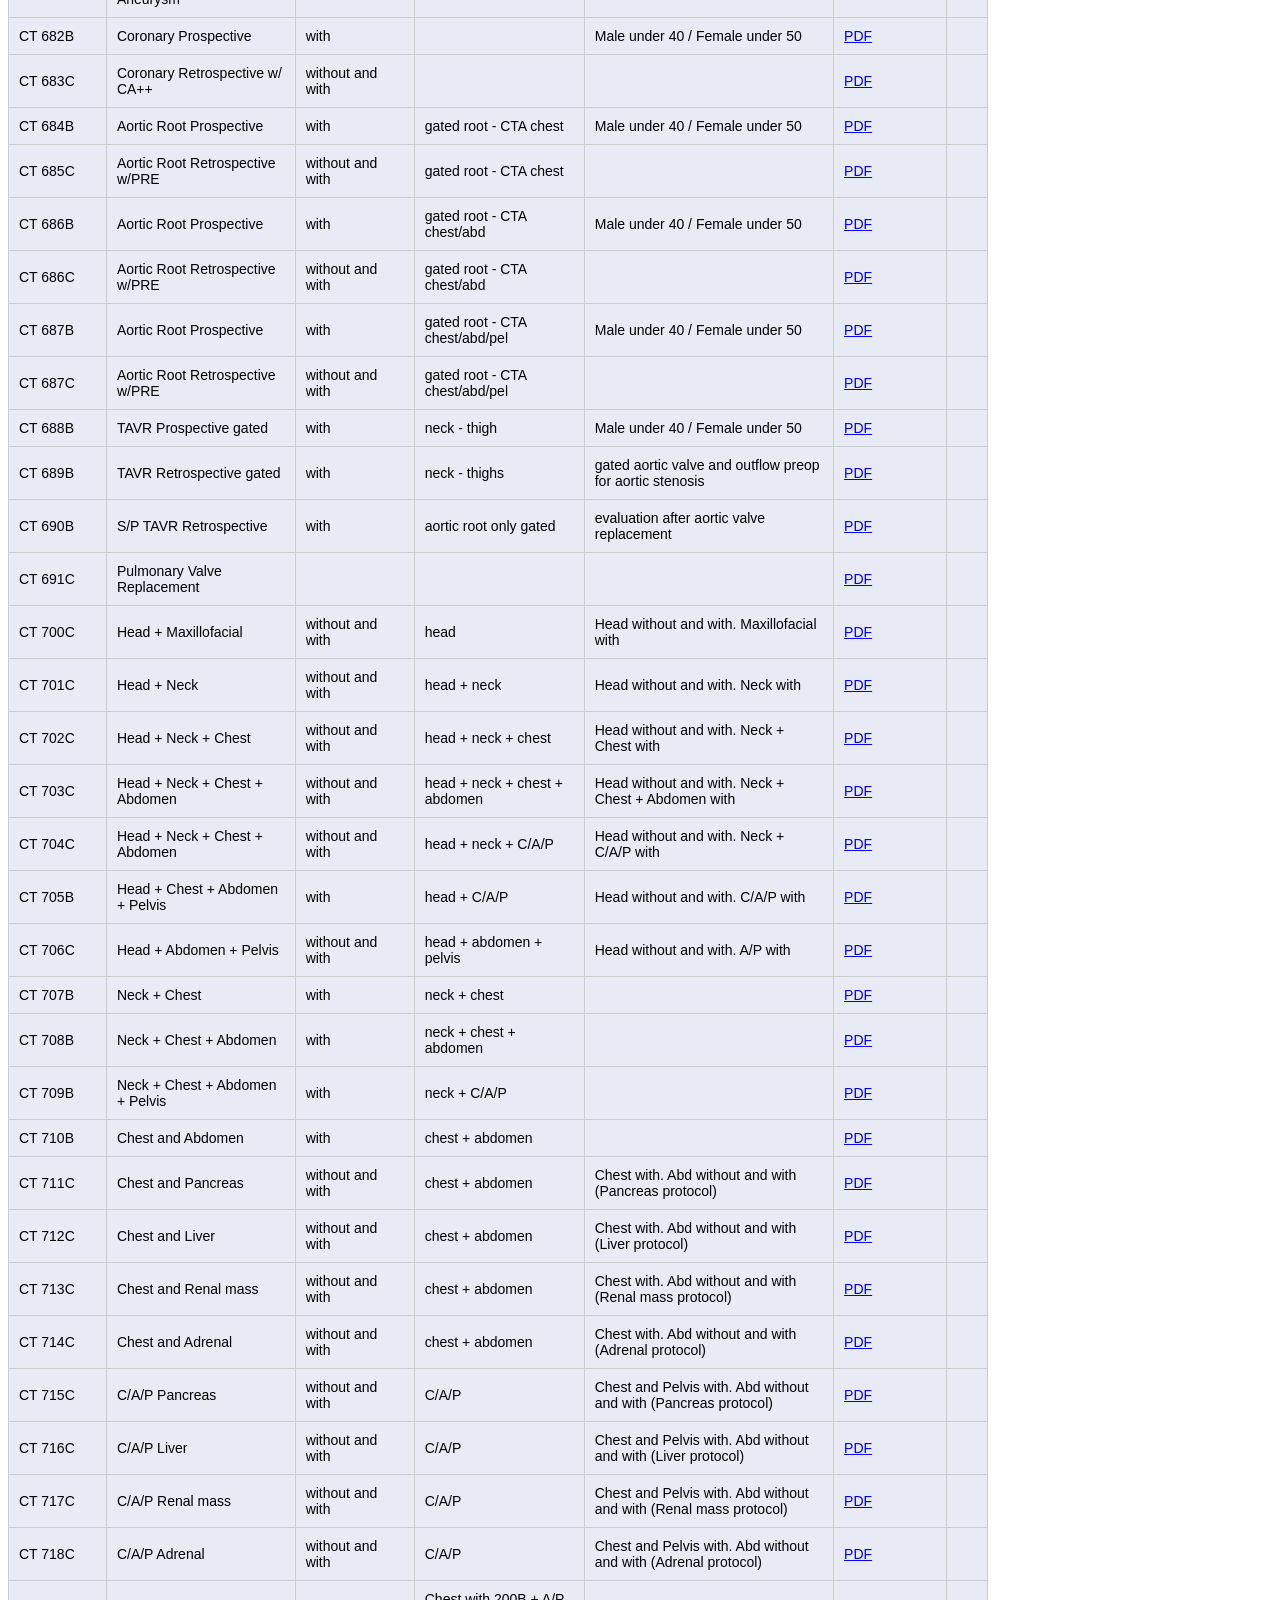
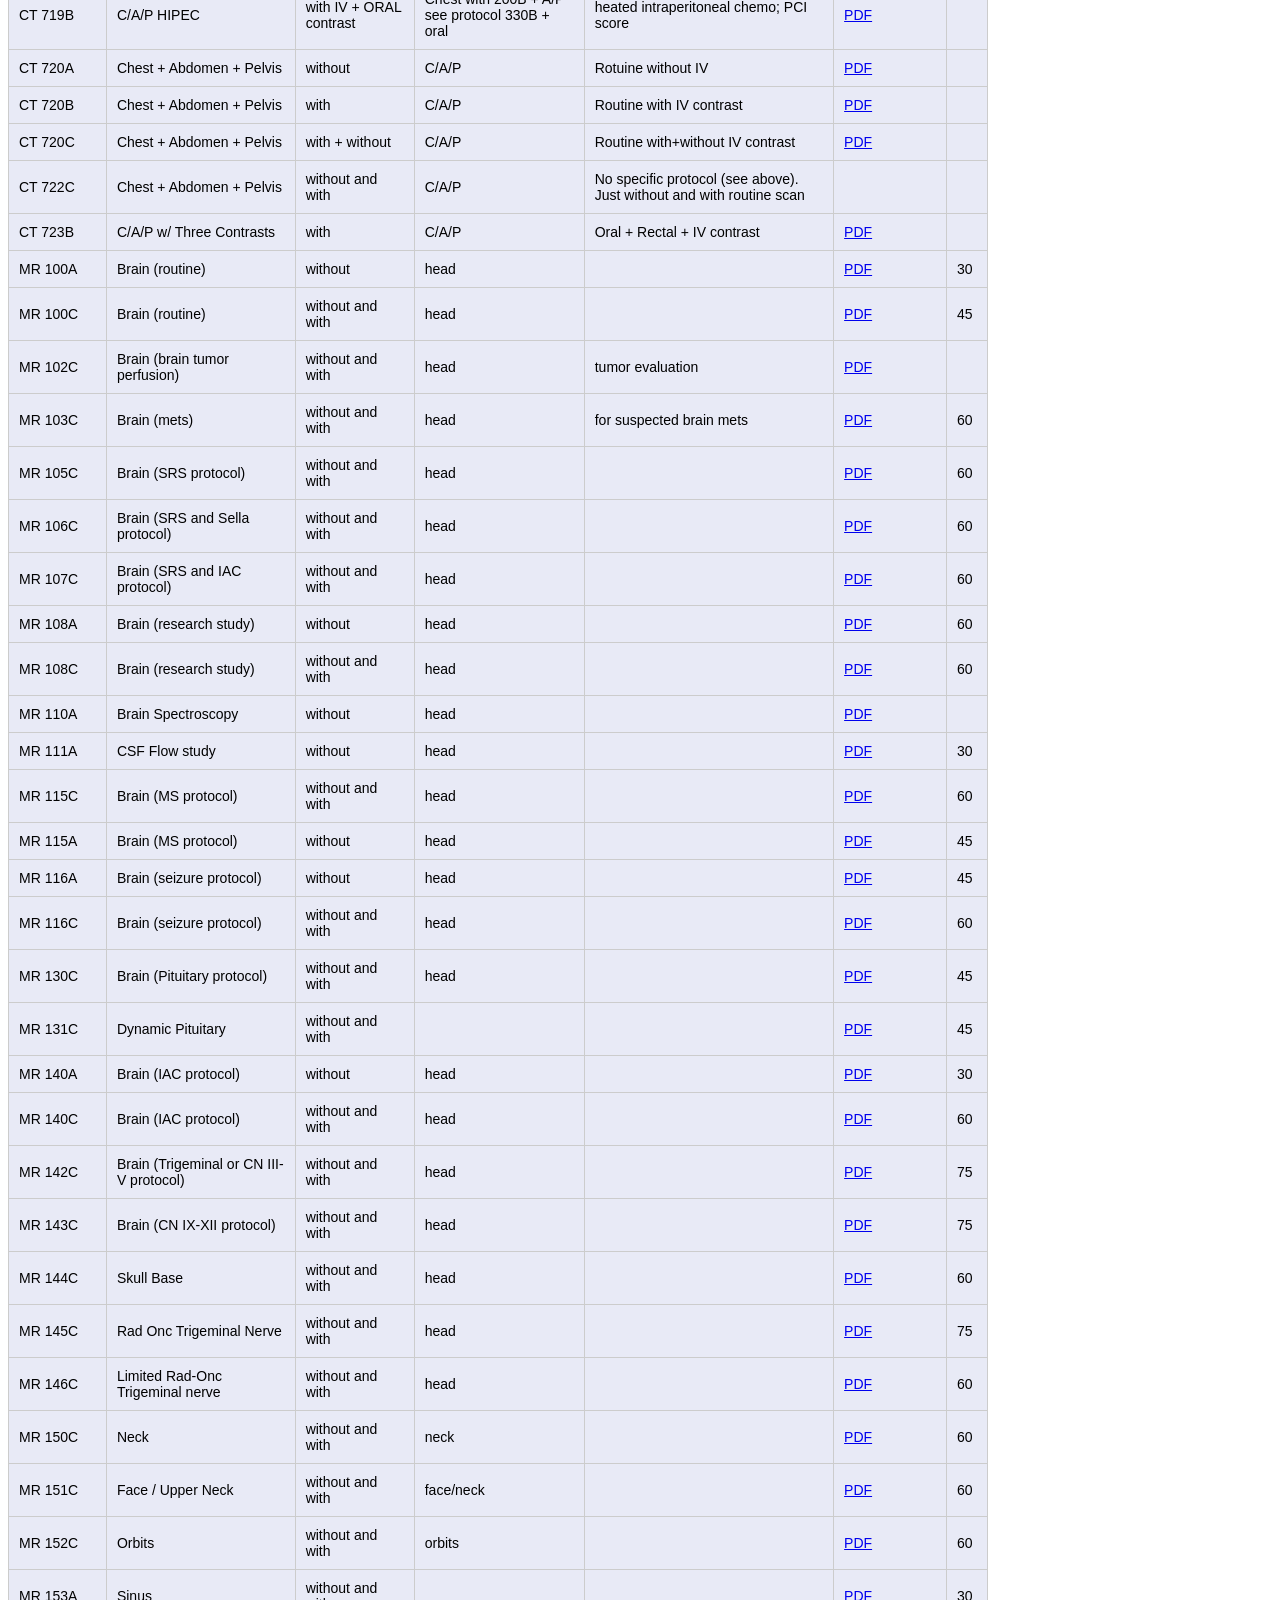
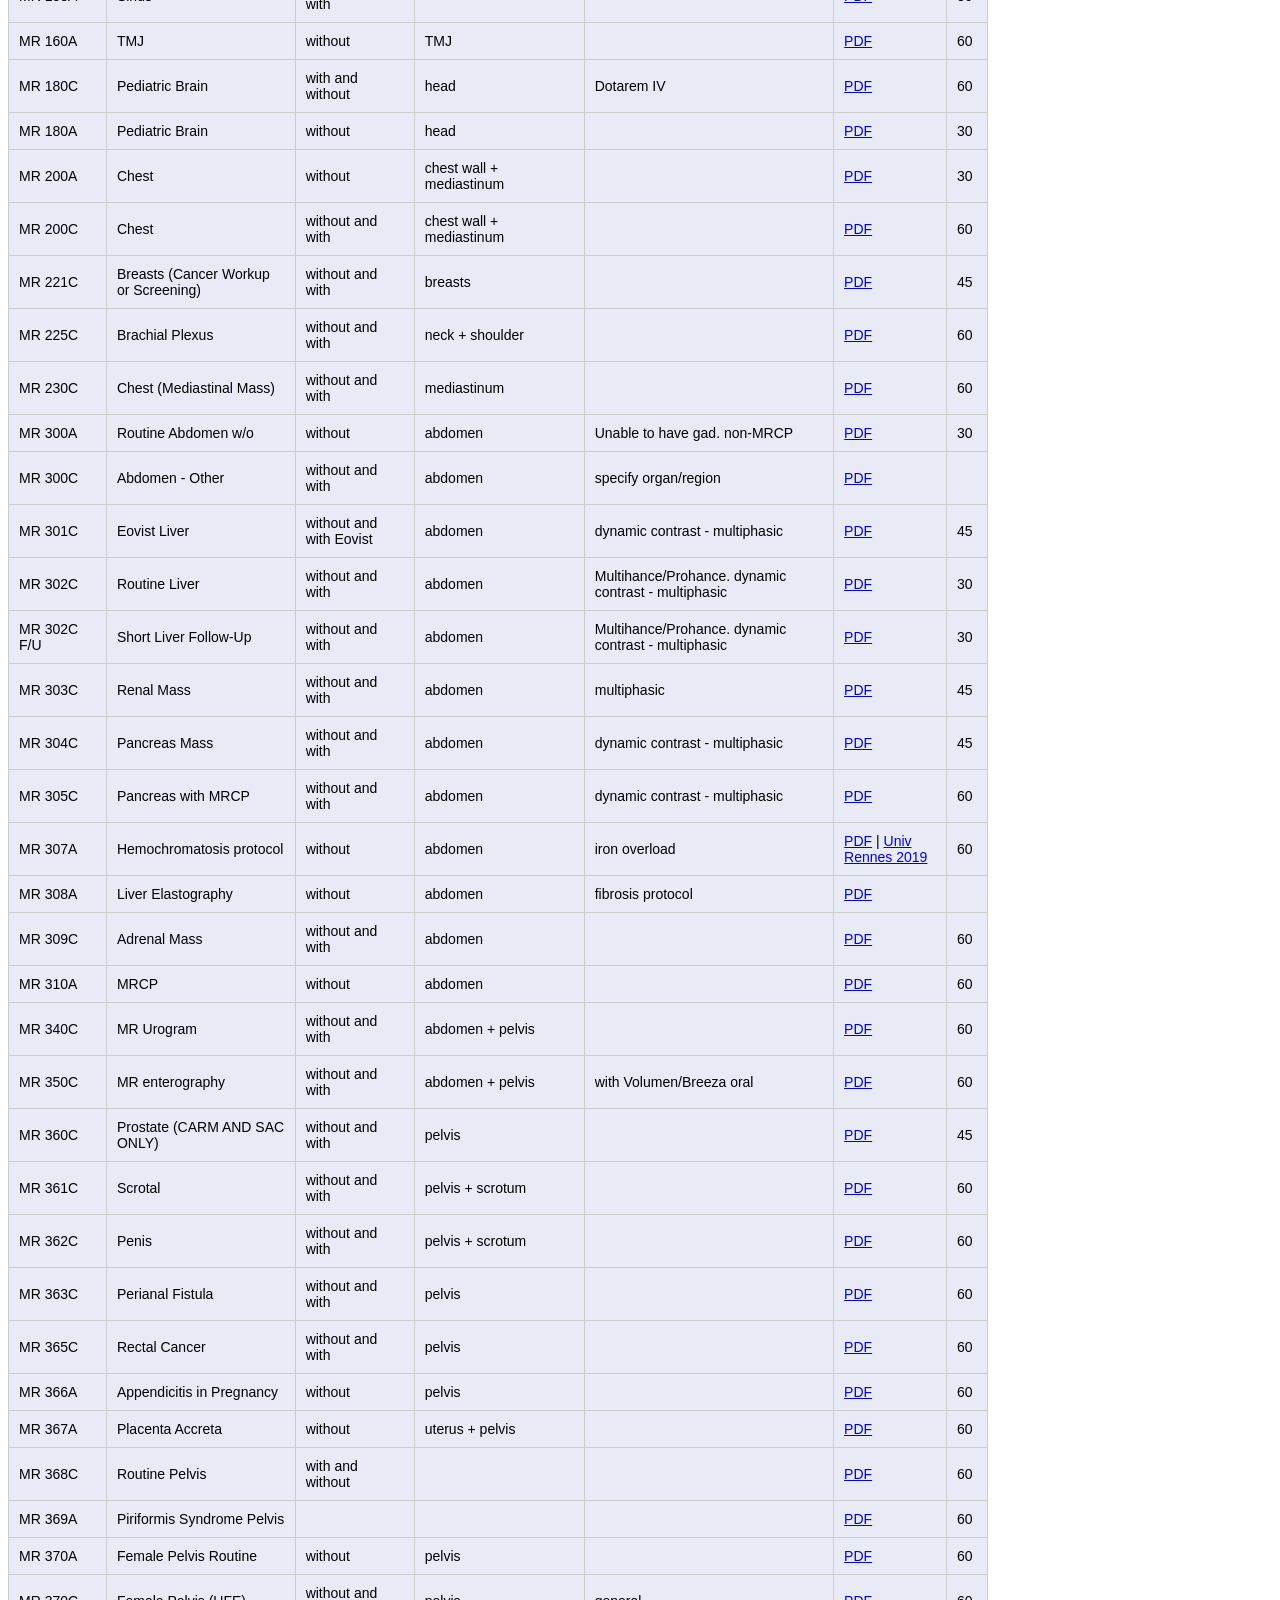
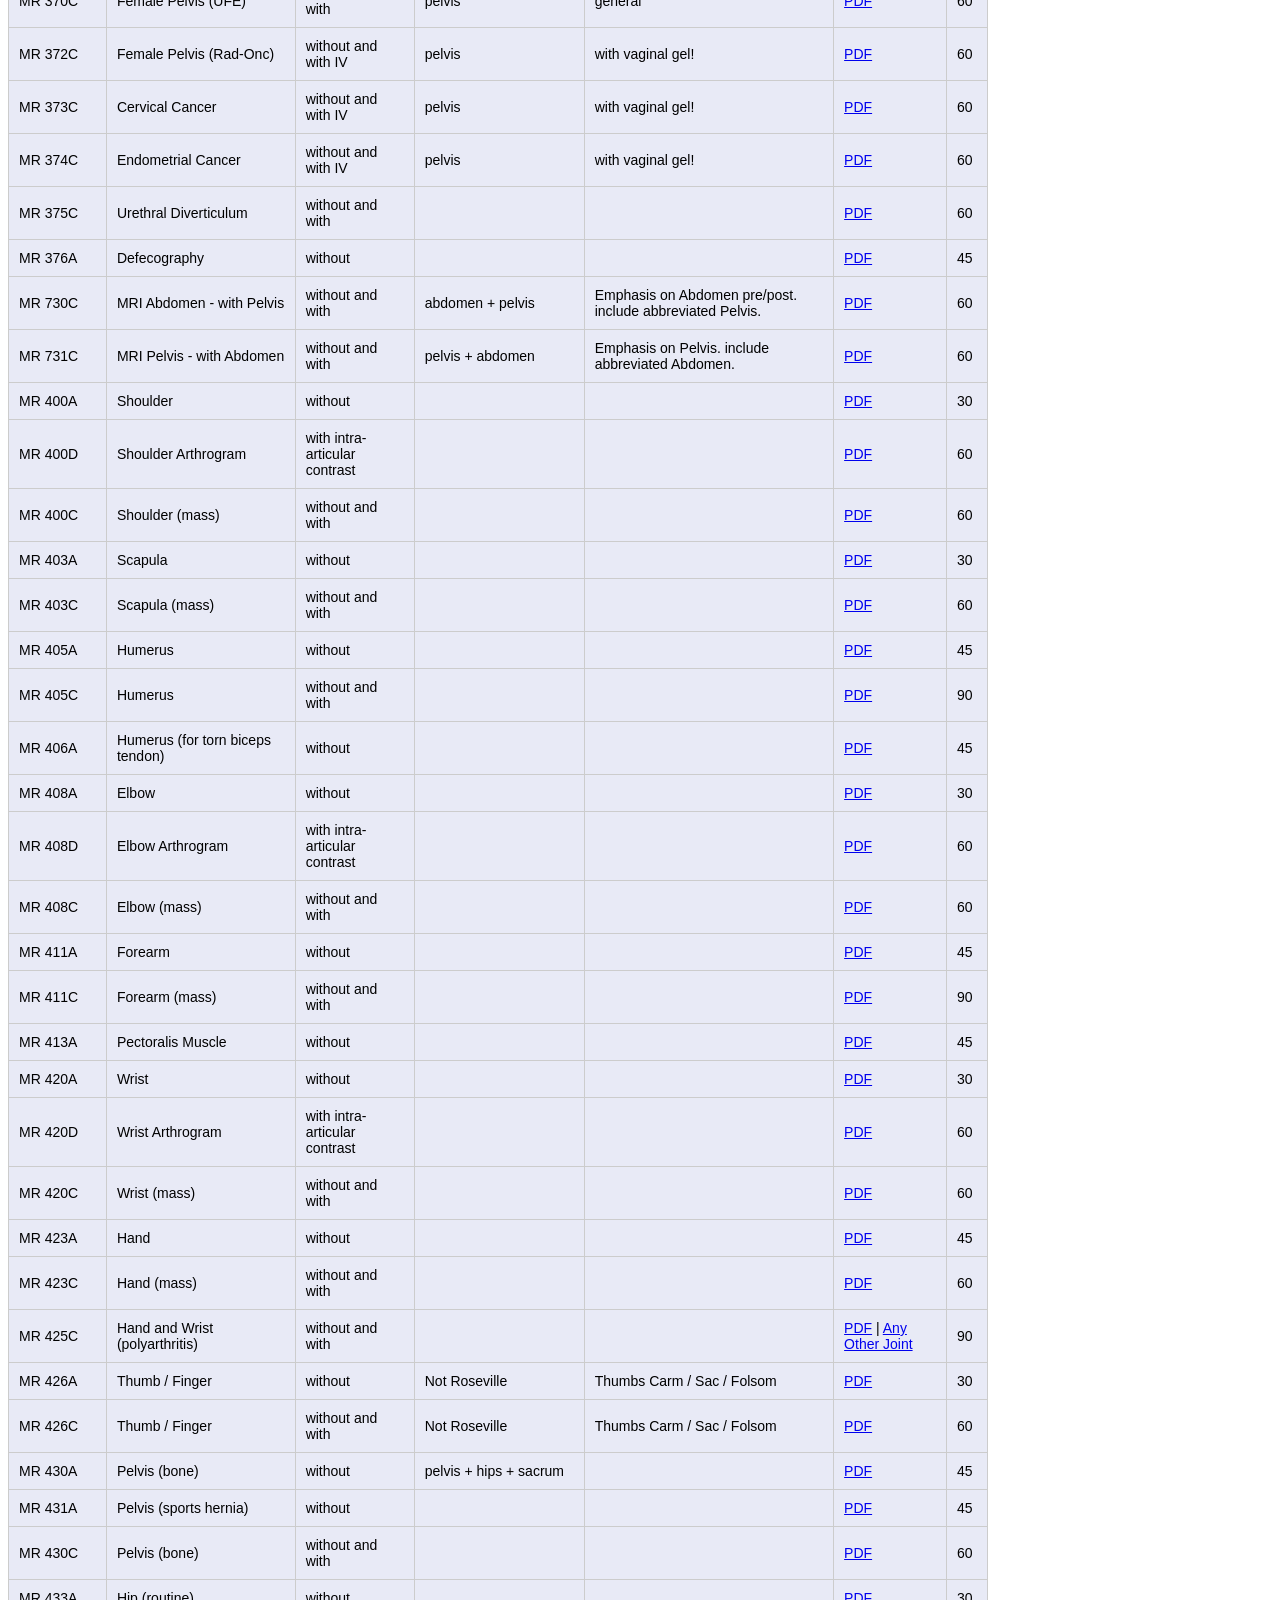
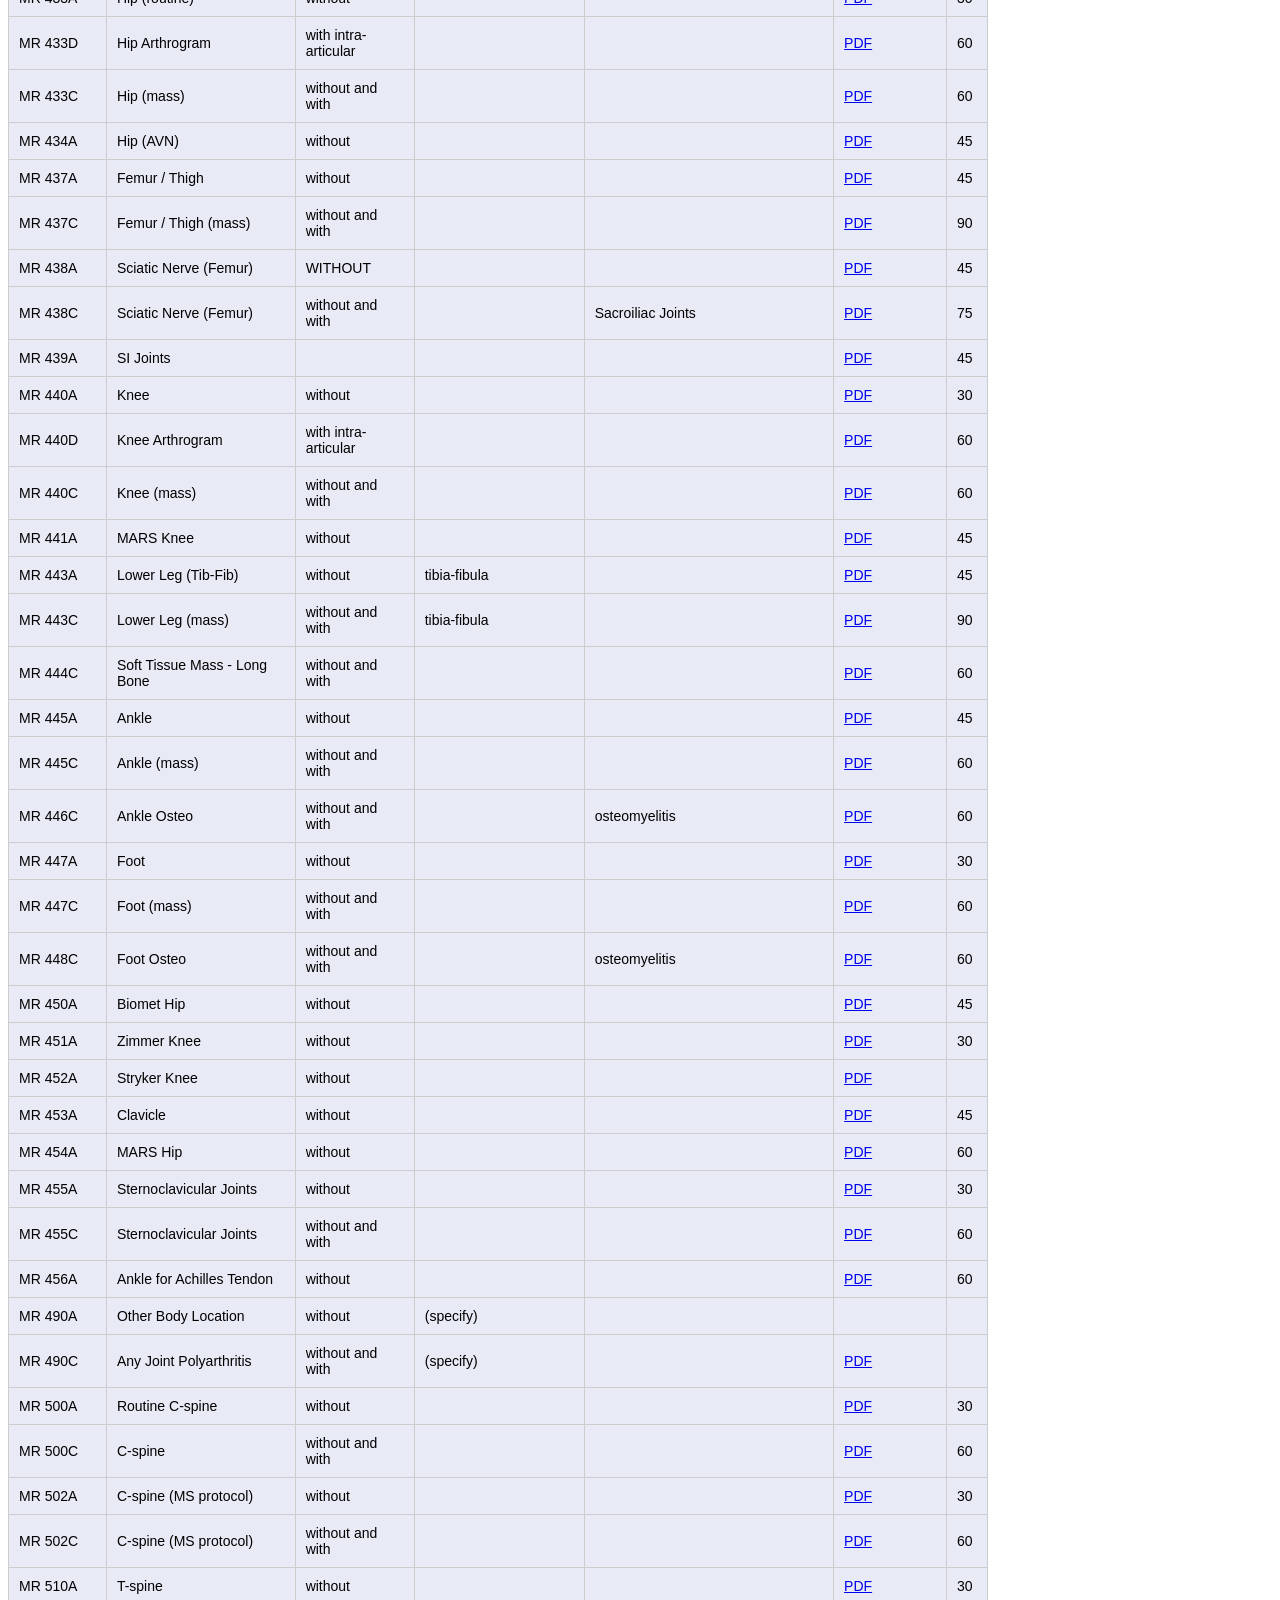
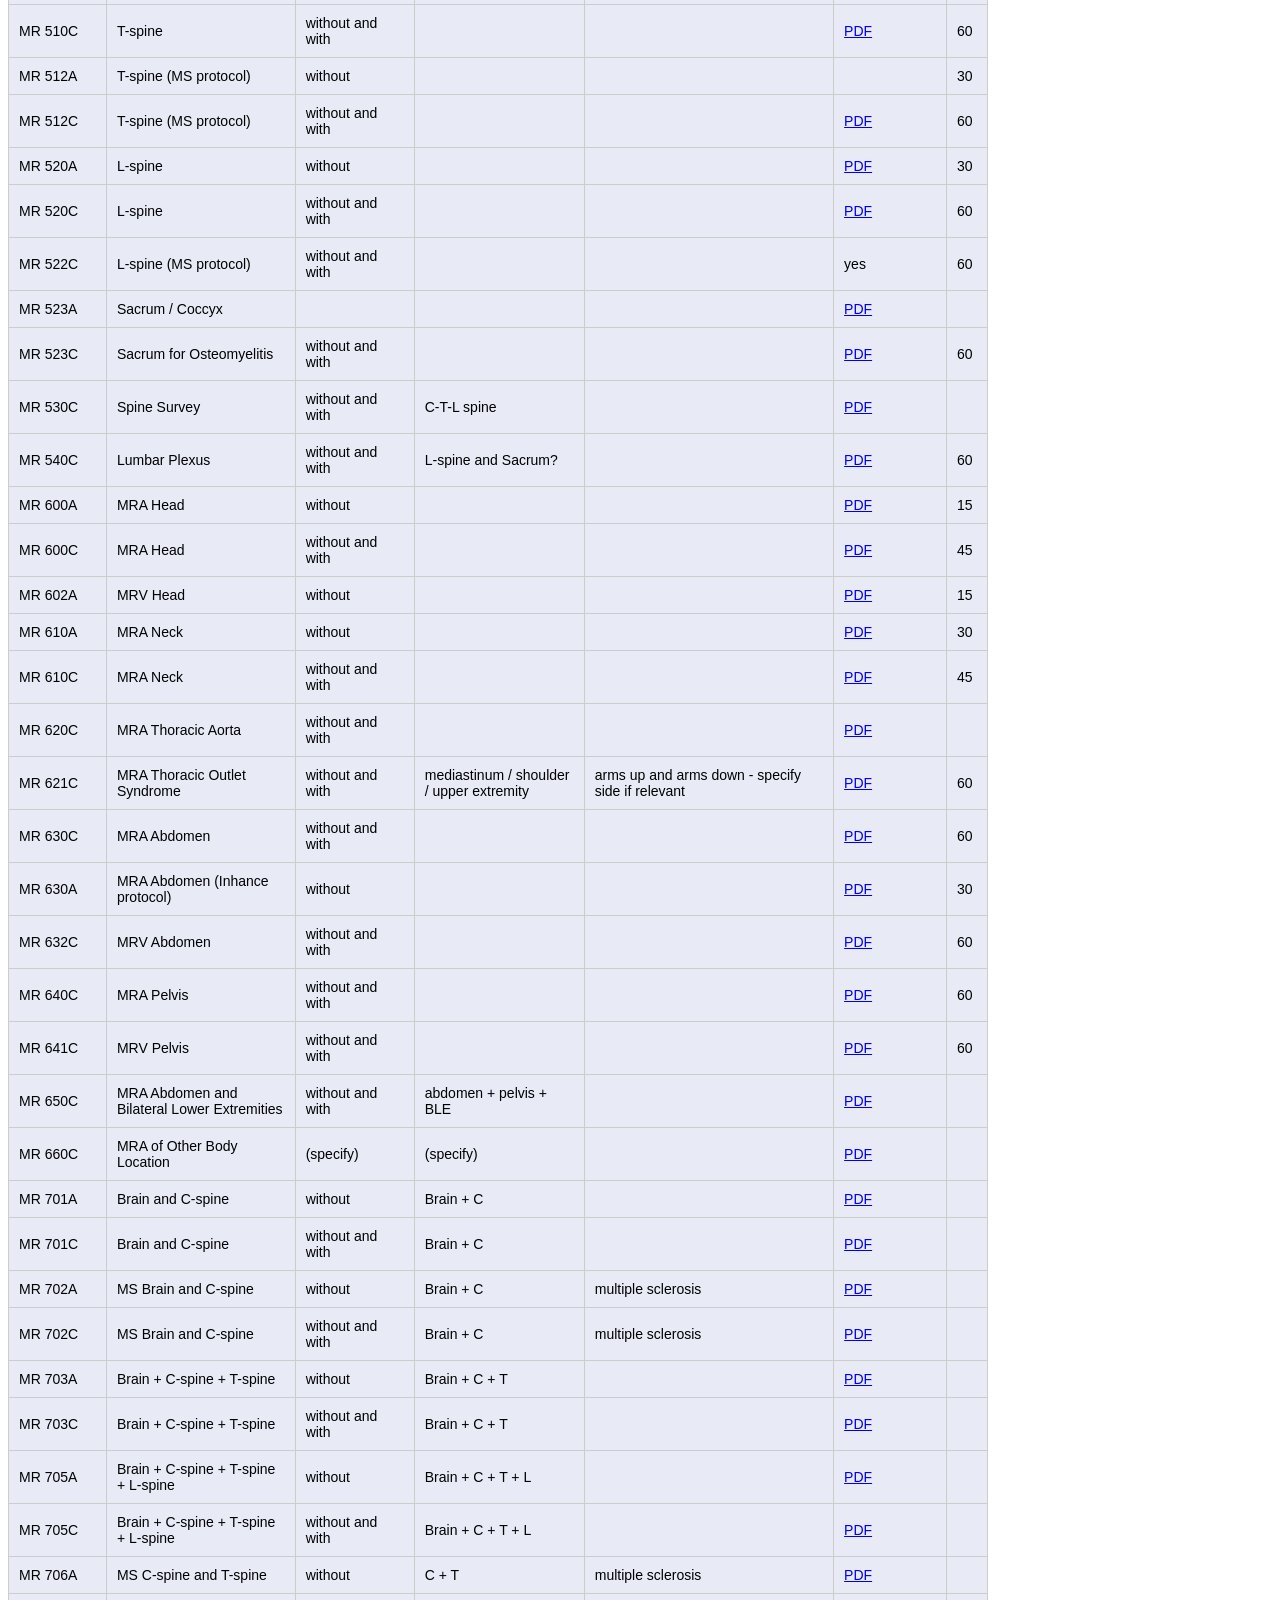
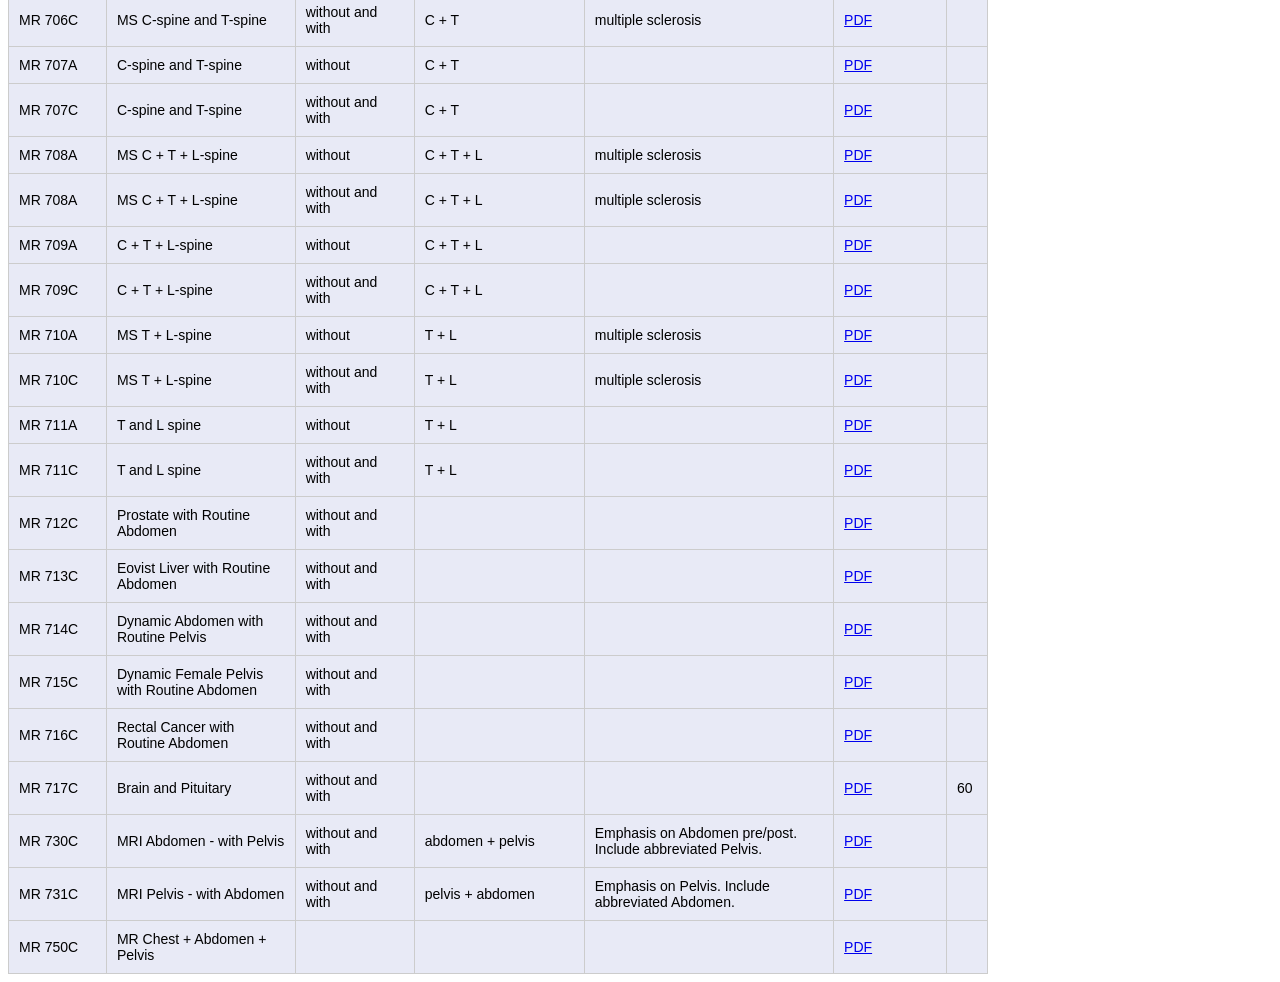
==== commit 03f72f14: "Notice to log in to DH Google workspace first." ====
--- a/index.html
+++ b/index.html
@@ -11,9 +11,14 @@
 
 <body>
 <H1>MRG Protocol Lookup</H1>
-<P>Updated: 1/14/22</P>
+<P>Updated: 4/13/22</P>
 
-<P>Start typing anything in the search box to narrow down the list.</P>
+<P>Start typing anything in the search box to narrow down the
+  list.</P>
+<P> <B>Important: in order the view the full protocols via the PDF
+    links, you <em>must</em> be logged into your Dignity Google
+    Workspace account!</B> (i.e. log into your Dignity Gmail account
+    in the same browser first.)</P>
 
 	<div id="protocolDIV">
 		<table id="main">
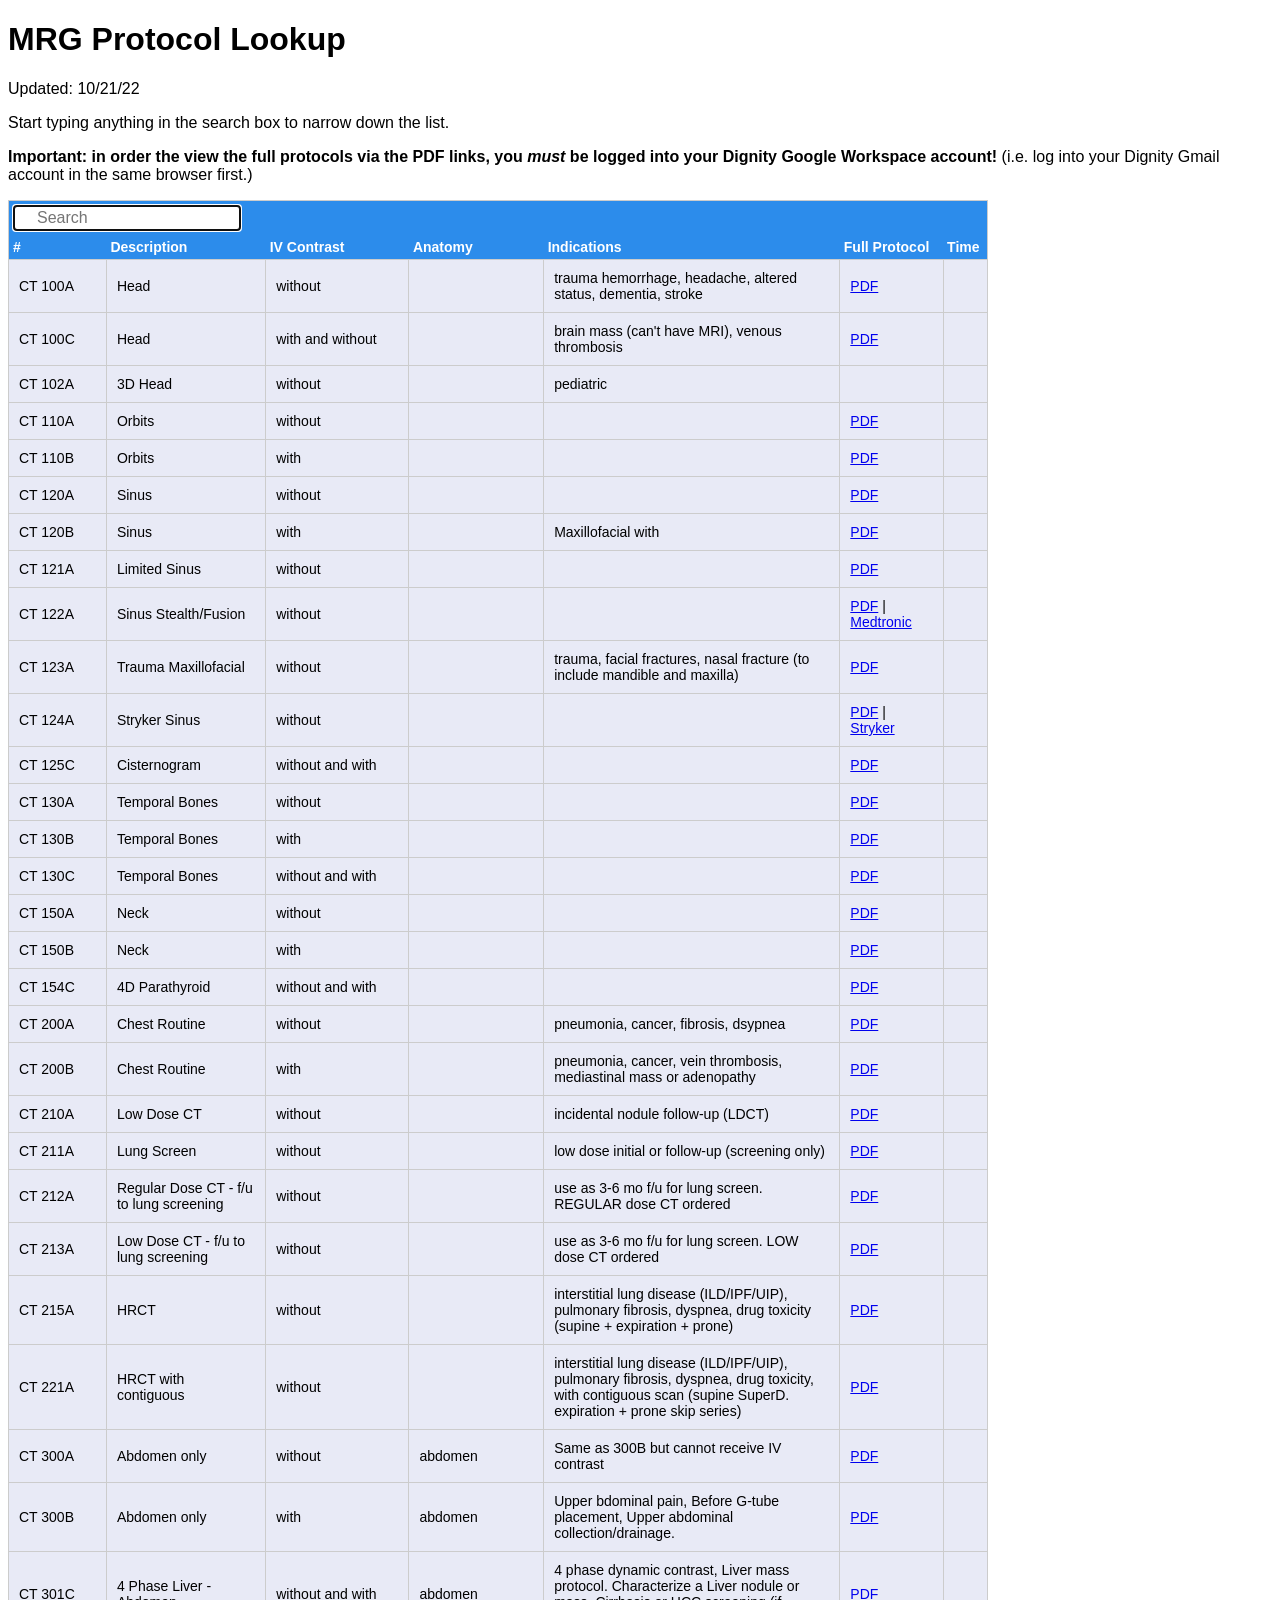
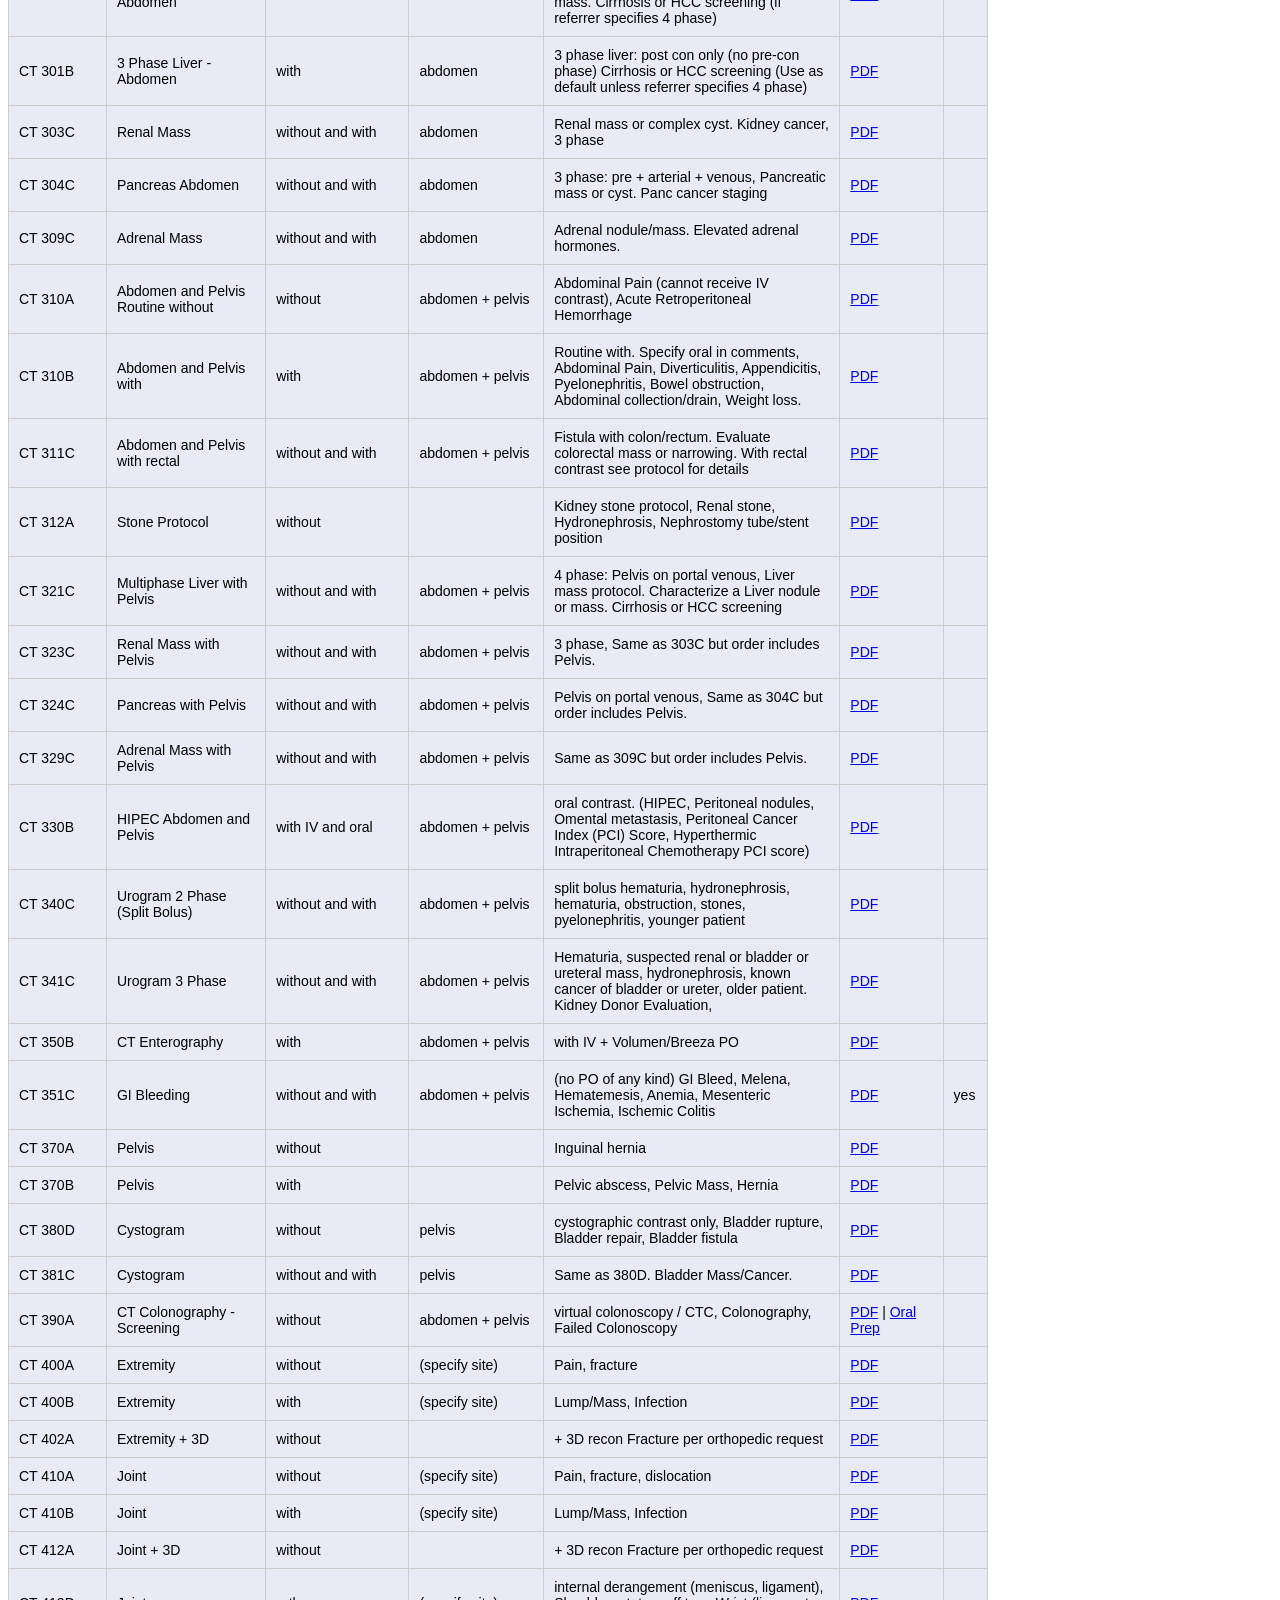
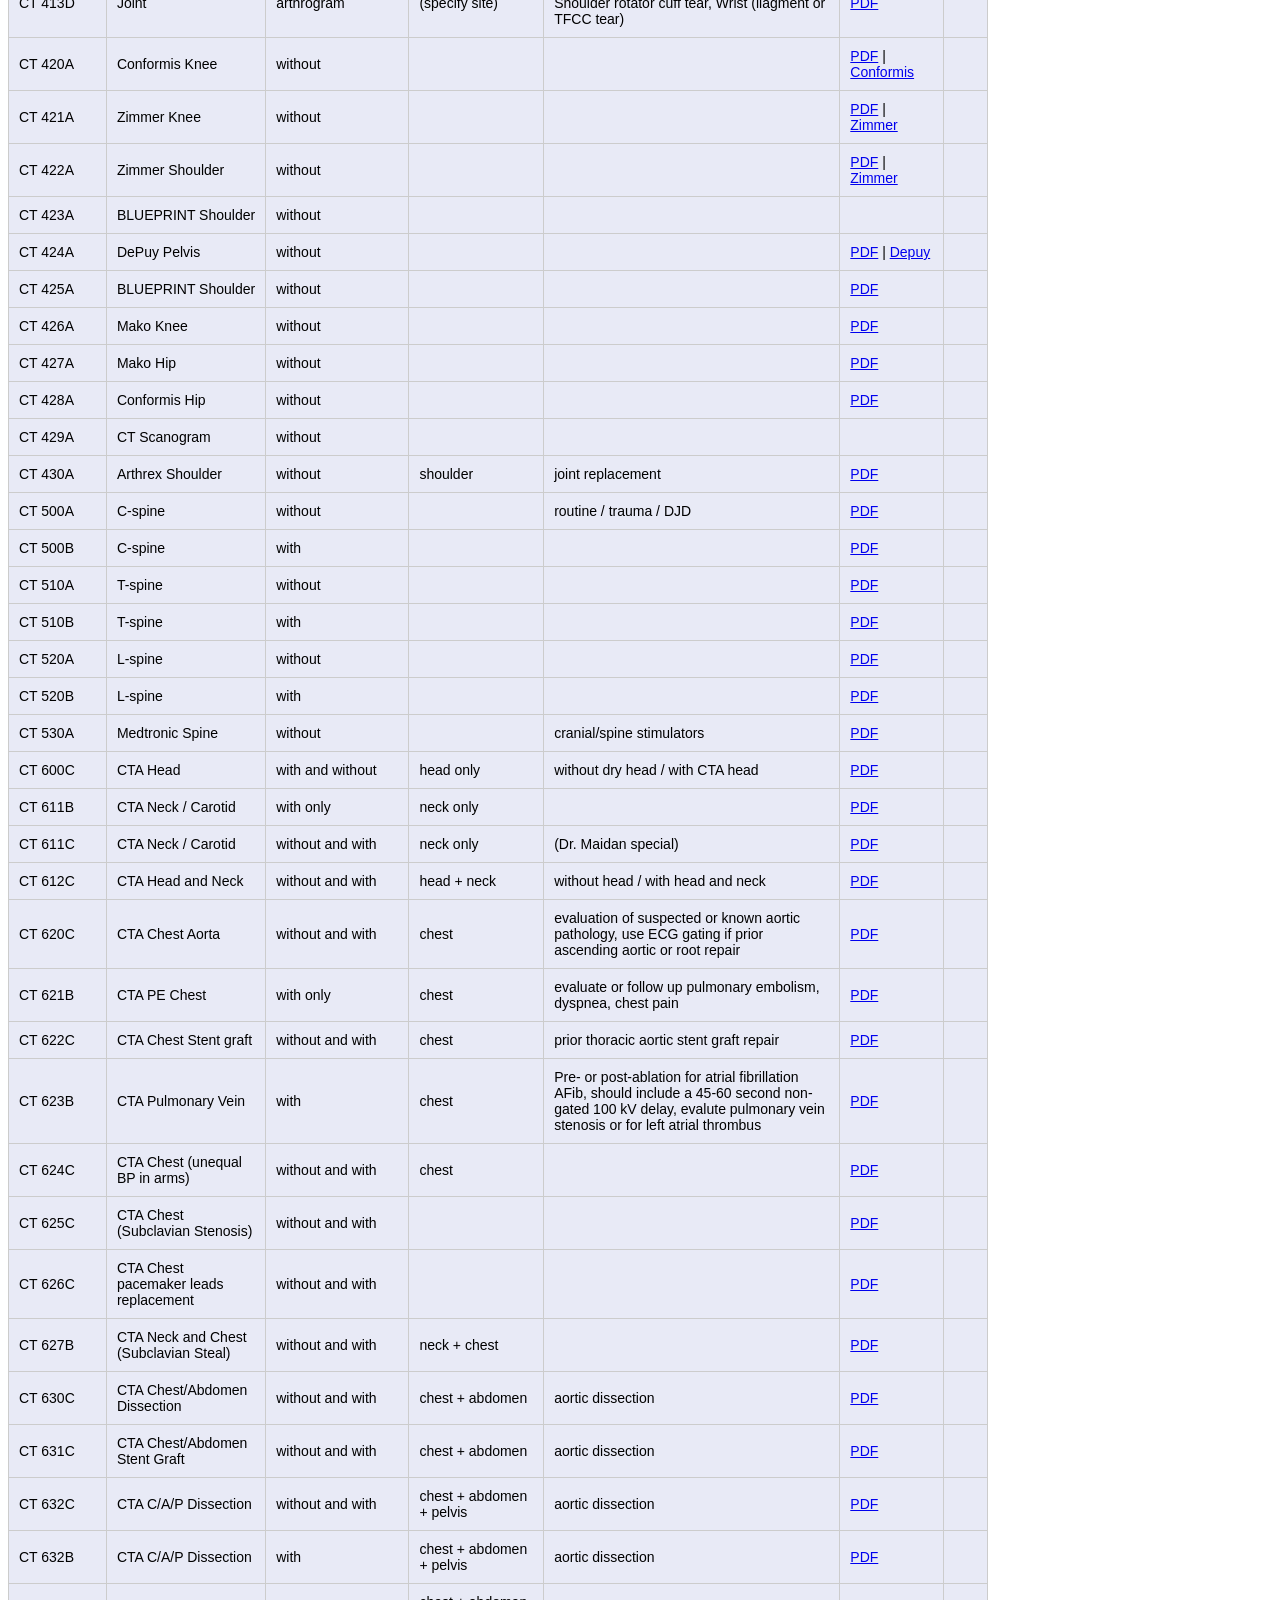
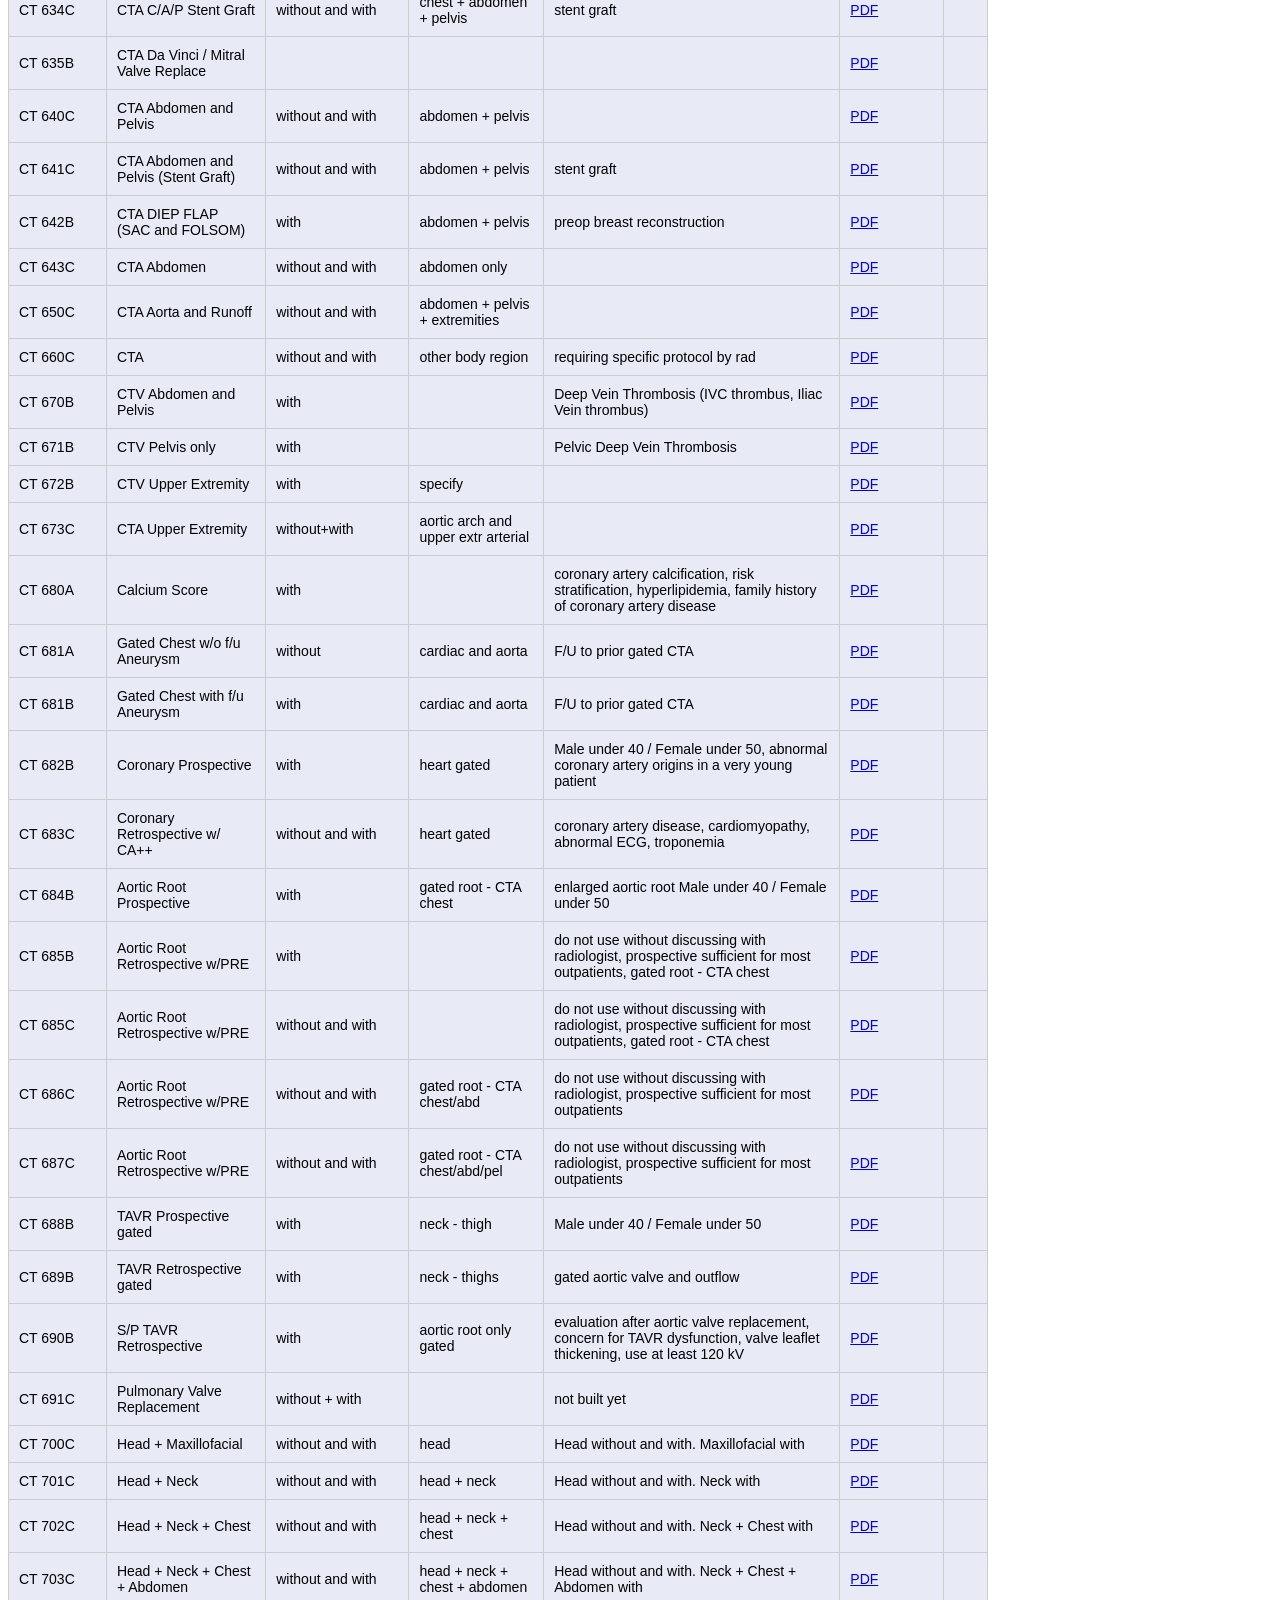
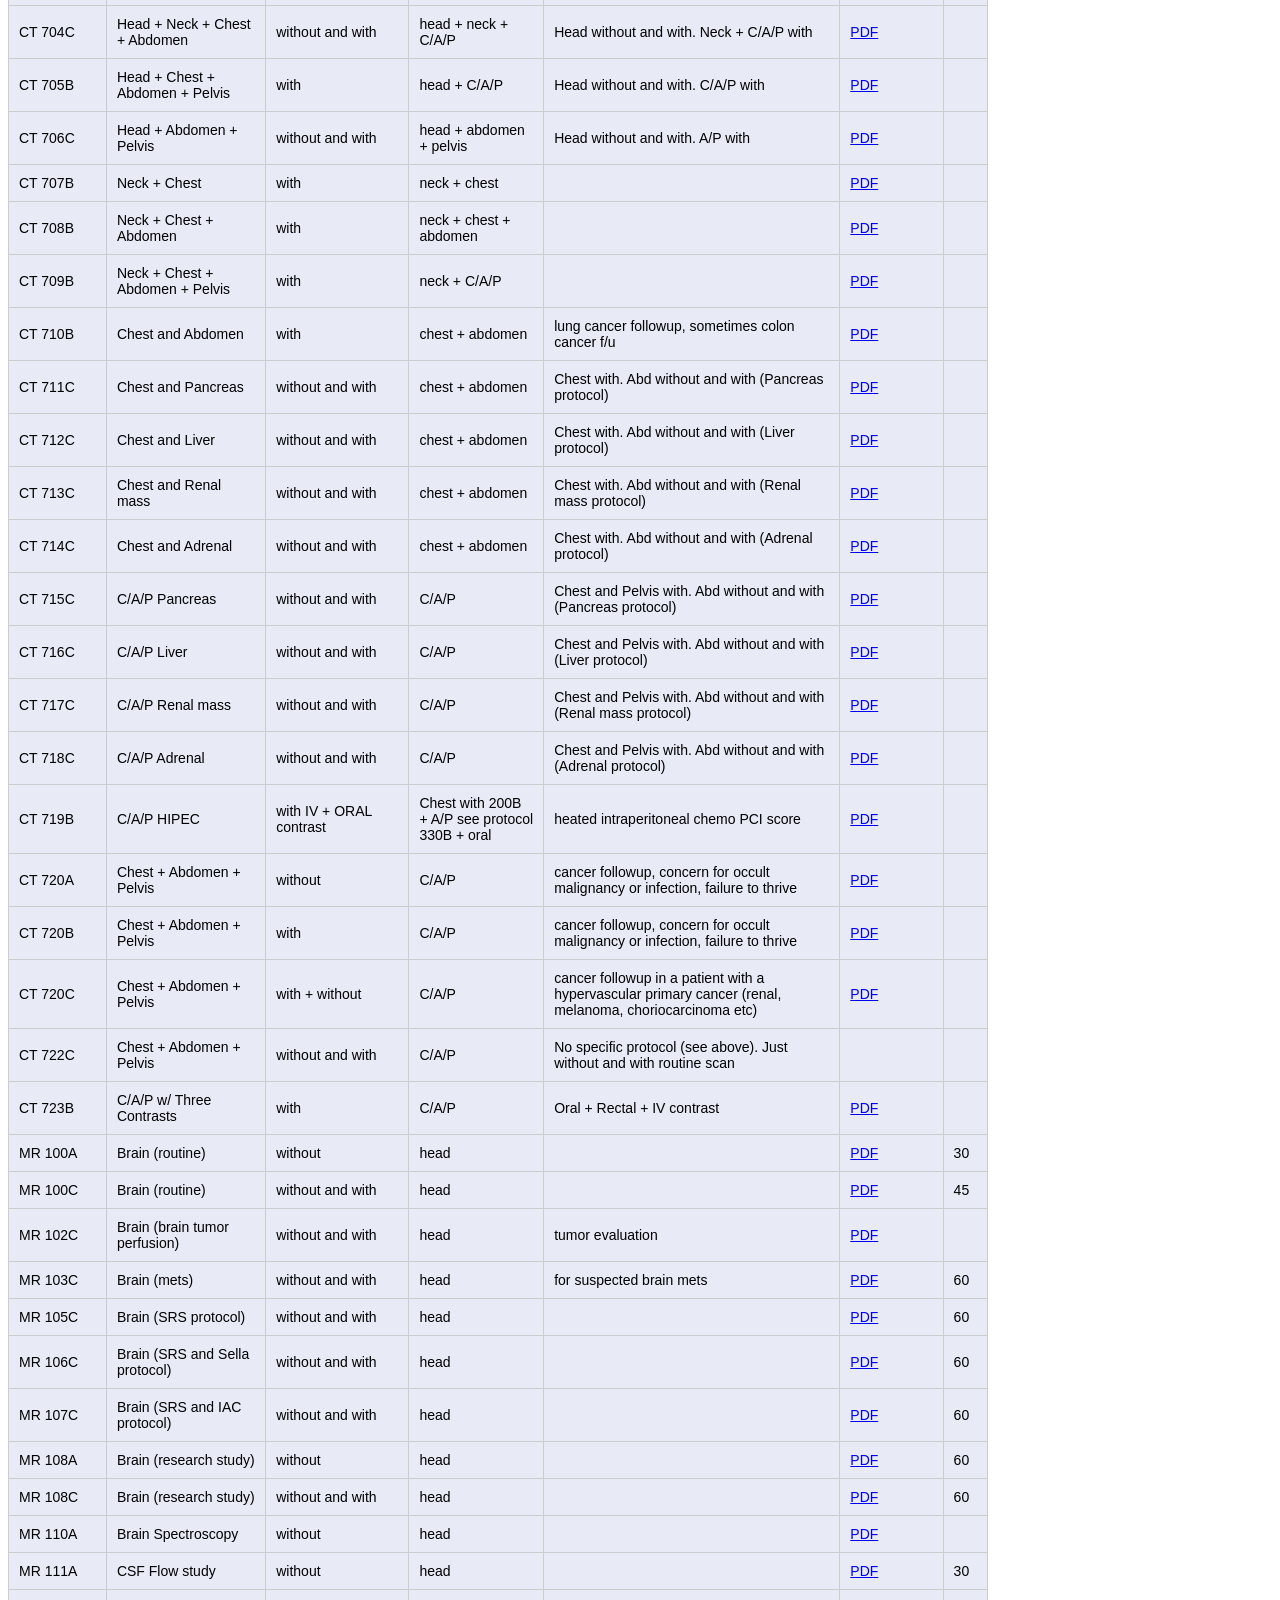
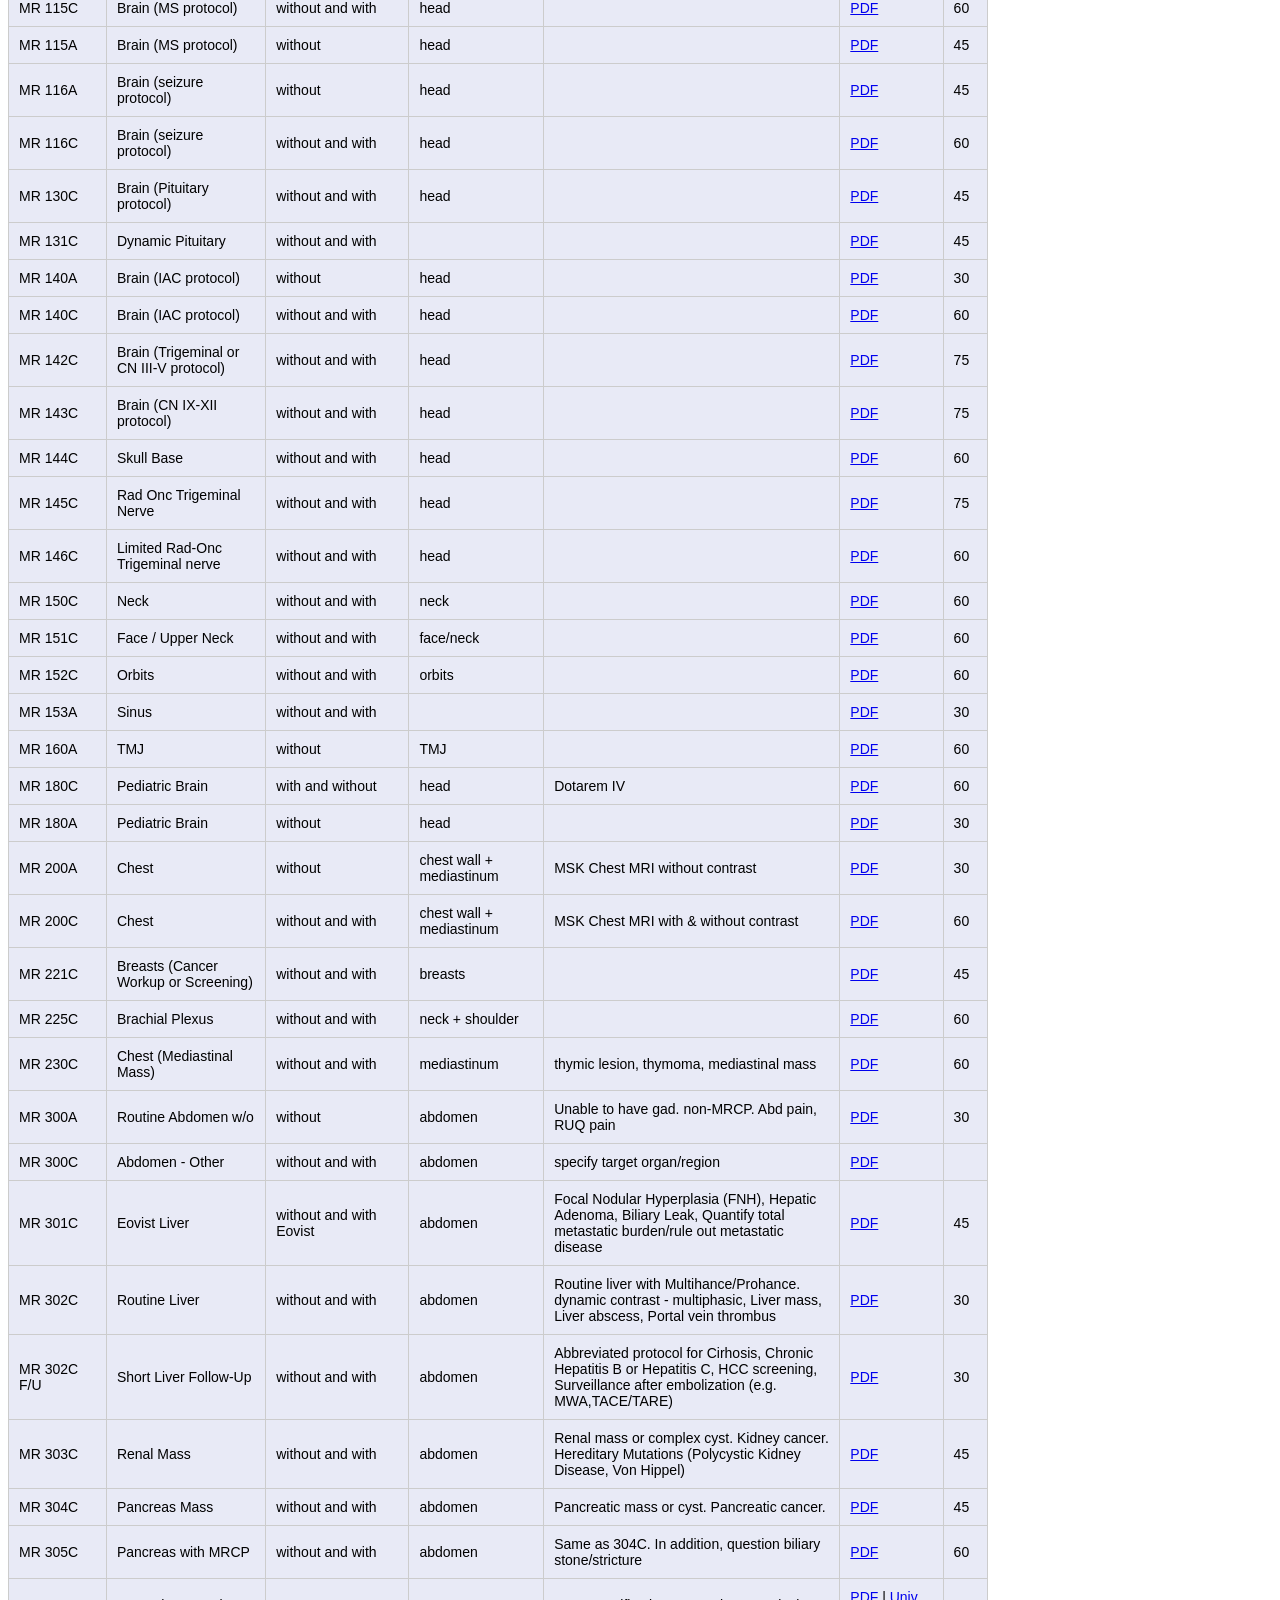
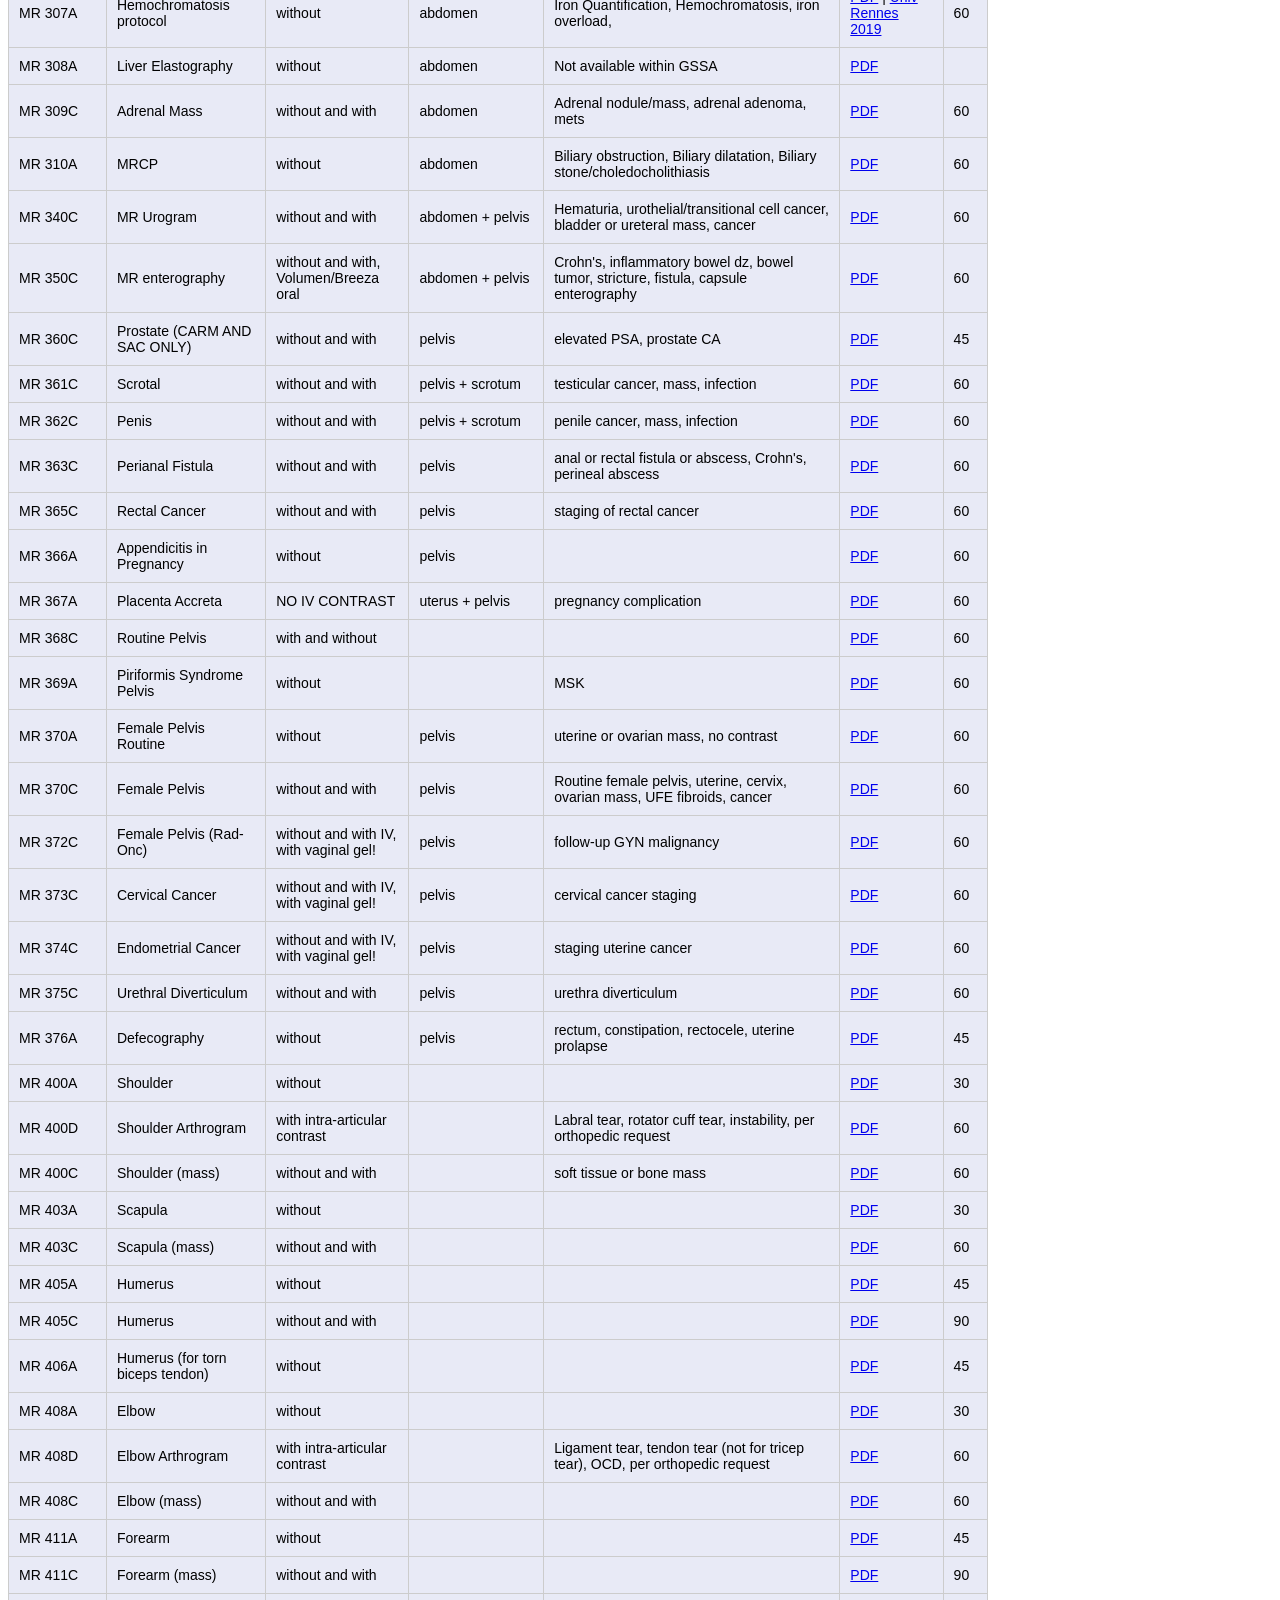
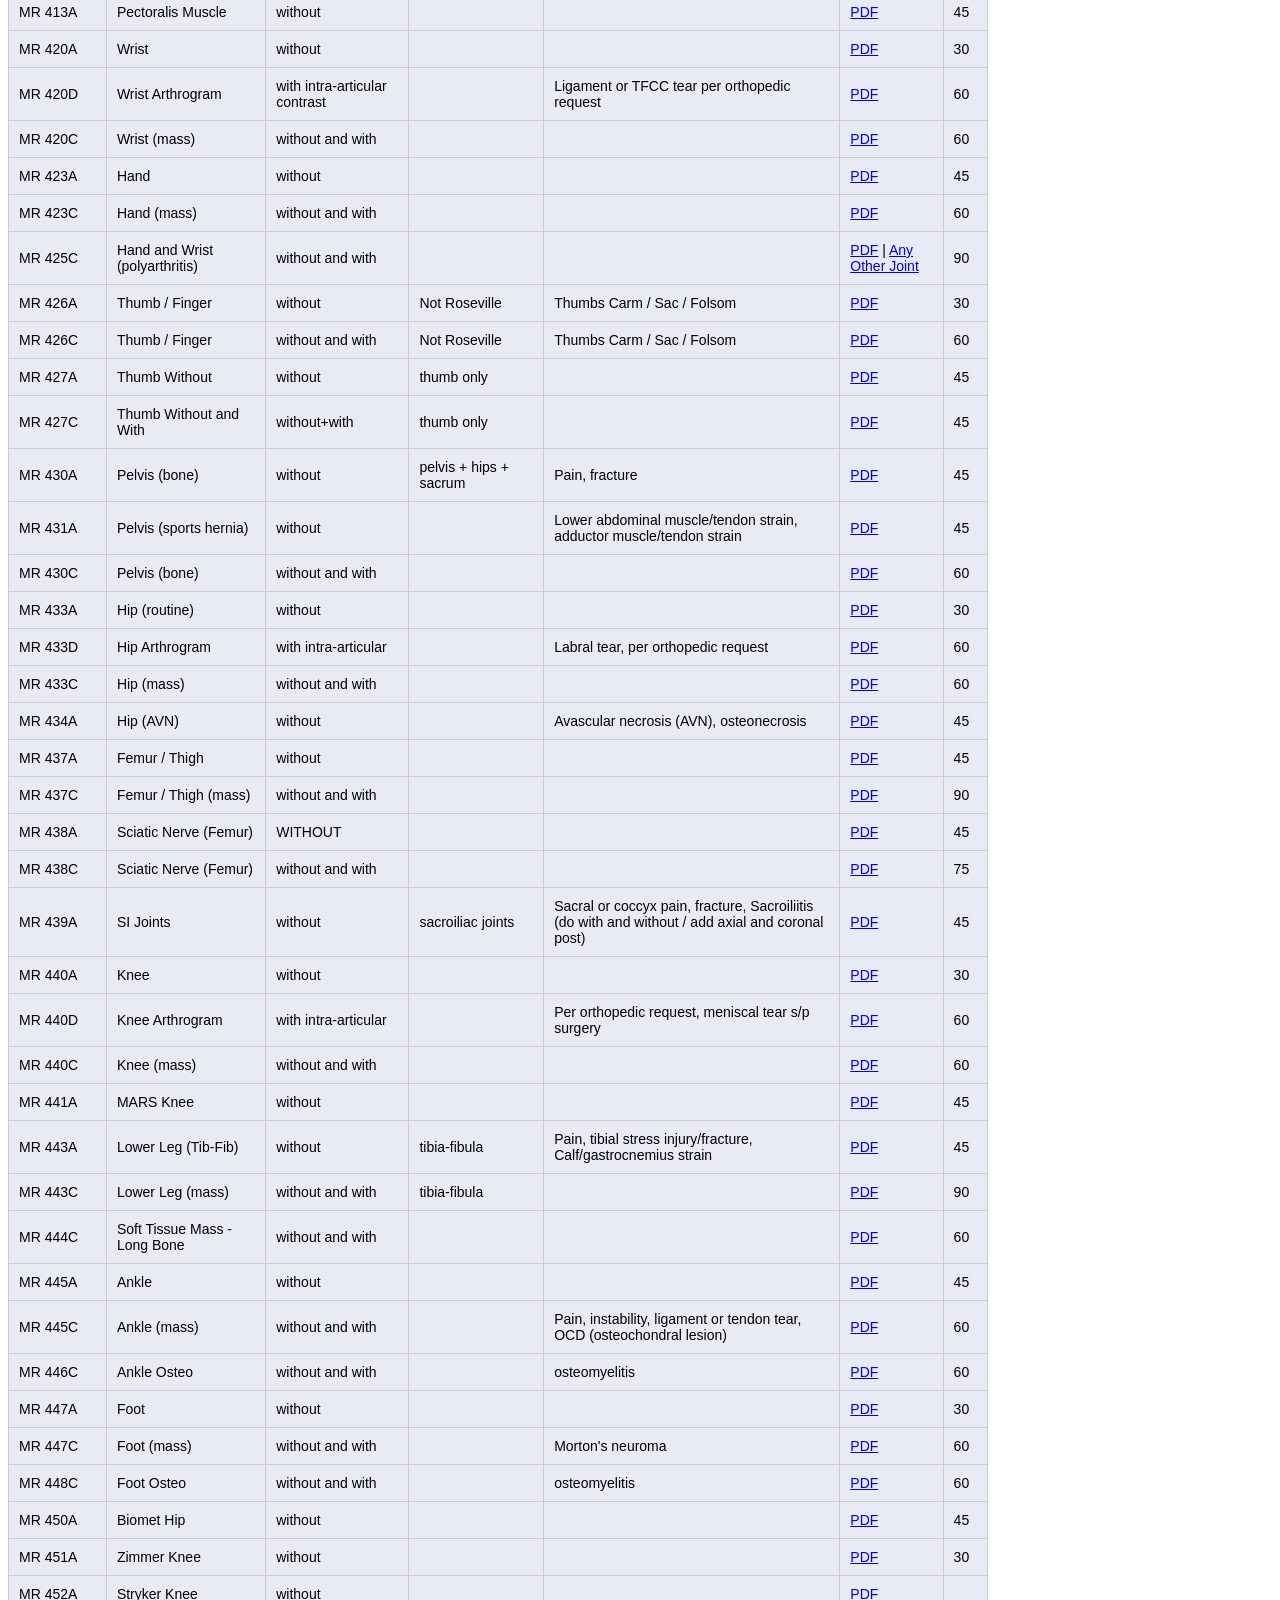
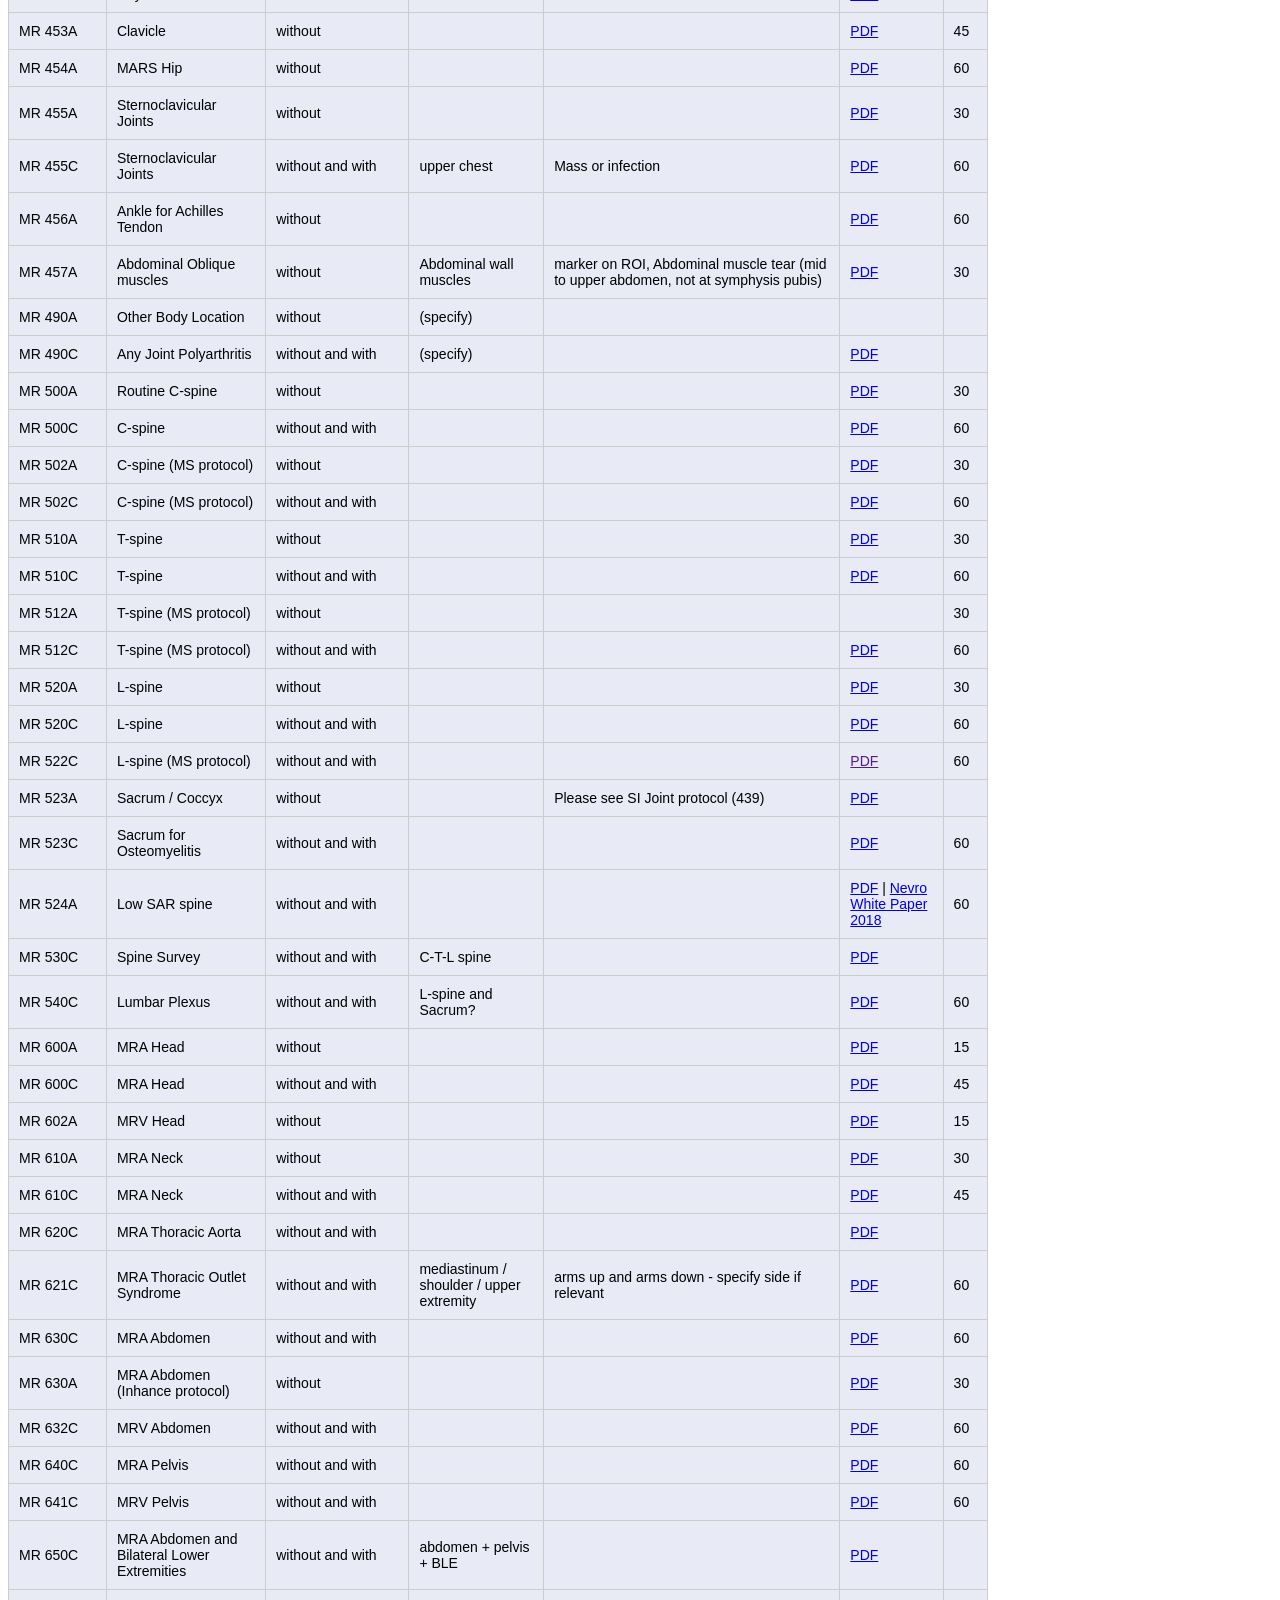
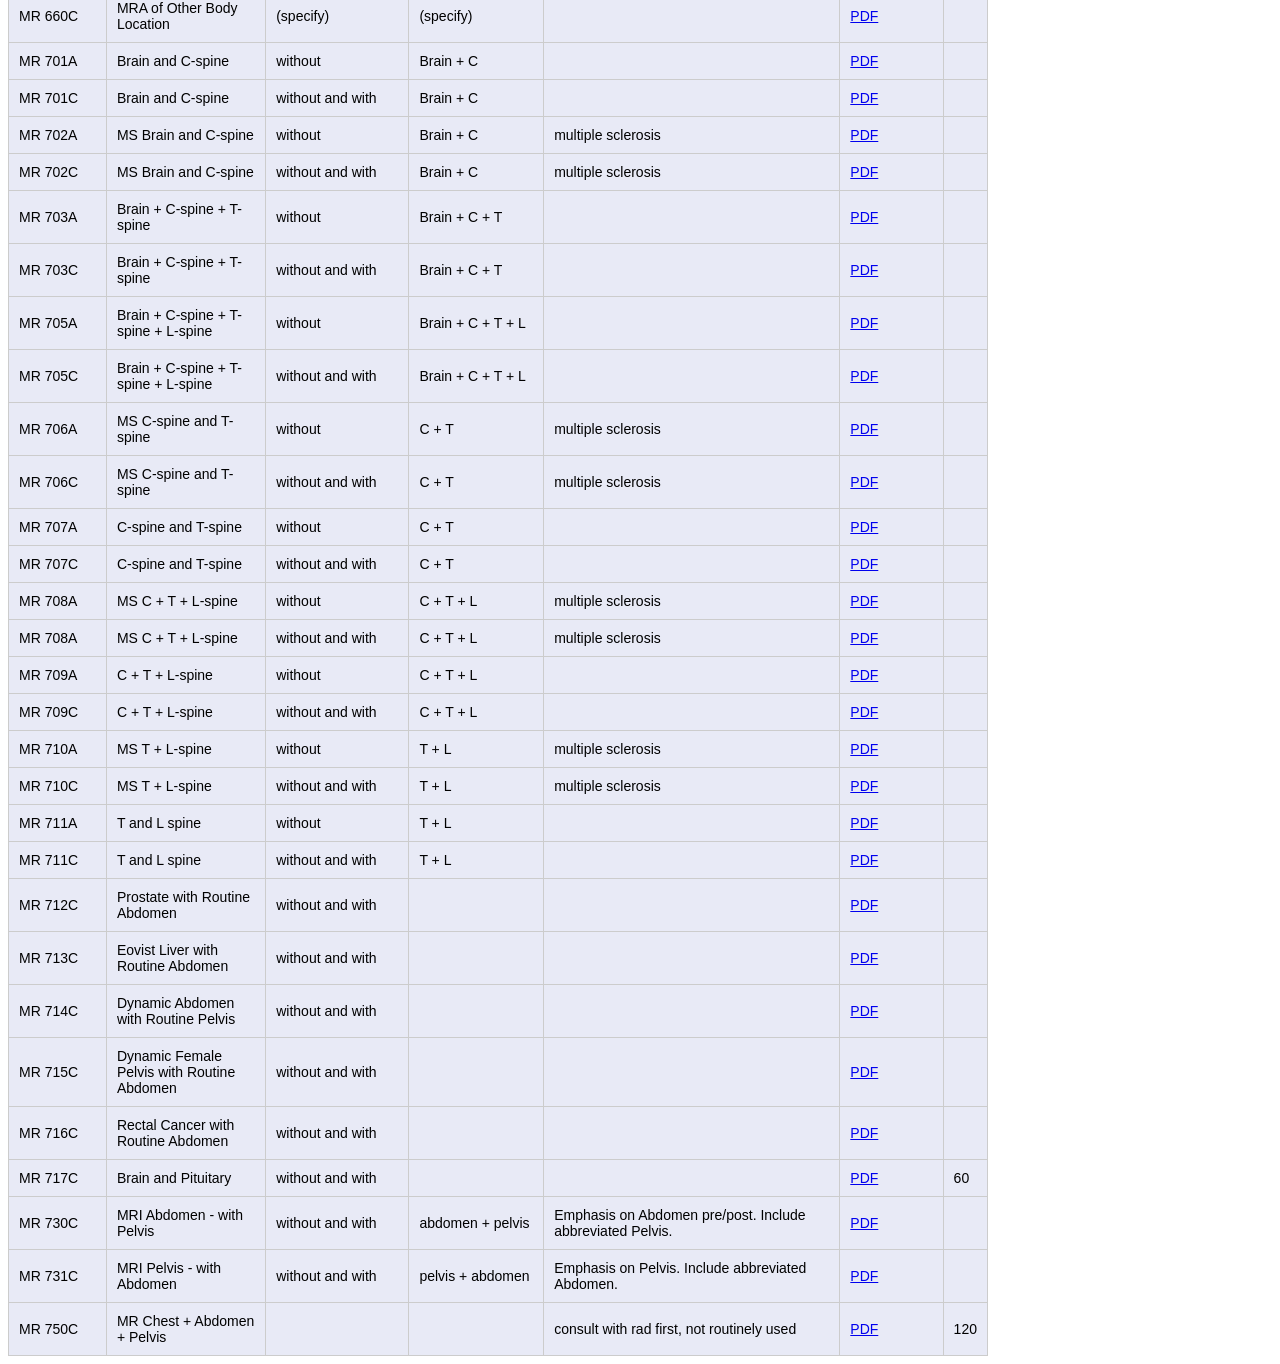
==== commit 2b8599a5: "Update with new protocol indications for CT and MR" ====
--- a/index.html
+++ b/index.html
@@ -11,7 +11,7 @@
 
 <body>
 <H1>MRG Protocol Lookup</H1>
-<P>Updated: 4/13/22</P>
+<P>Updated: 10/21/22</P>
 
 <P>Start typing anything in the search box to narrow down the
   list.</P>
@@ -32,8 +32,8 @@
 				<th class="numberCol">#</th>
 				<th class="nameCol">Description</th>
 				<th class="contrastCol">IV Contrast</th>
-				<th class="regionCol">Anatomic Region</th>
-				<th class="infoCol">Additional Info</th>
+				<th class="regionCol">Anatomy</th>
+				<th class="infoCol">Indications</th>
 				<th class="fullCol">Full Protocol</th>
 				<th class="timeCol">Time</th>
 			</tr>
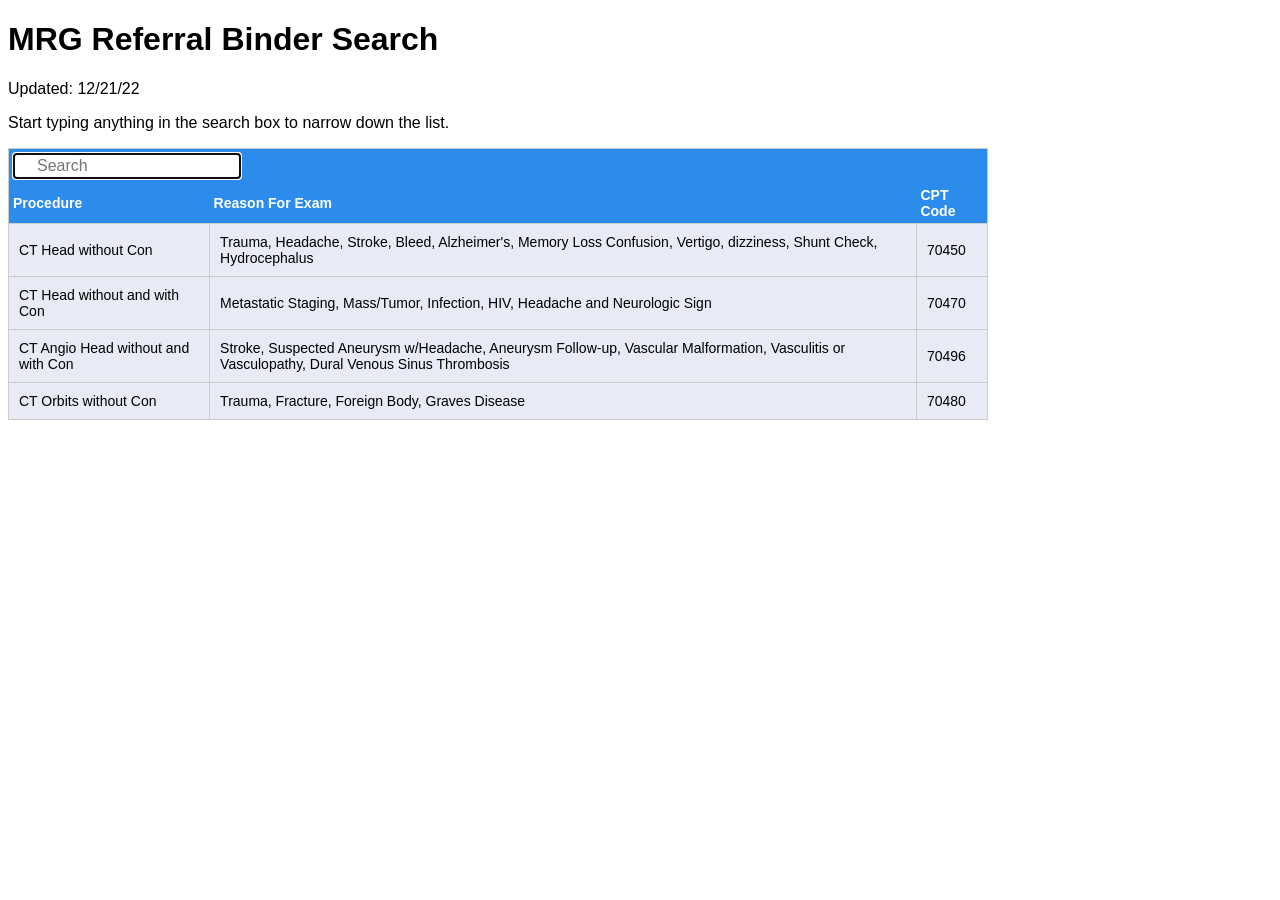
==== commit 01601445: "proof of concept" ====
--- a/index.html
+++ b/index.html
@@ -3,22 +3,18 @@
 <html xmlns="http://www.w3.org/1999/xhtml">
 <head>
     <meta http-equiv="Cache-control" content="max-age=600">
-    <title>MRG Protocol Lookup</title>
+    <title>MRG Referral Binder Search</title>
     <link rel="stylesheet" href="style.css" type="text/css" media="screen" />
     <link rel="shortcut icon" type="image/png" href="hashtag_icon.png">
     <link rel="icon" type="image/png" href="hashtag_icon.png">
 </head>
 
 <body>
-<H1>MRG Protocol Lookup</H1>
-<P>Updated: 10/21/22</P>
+<H1>MRG Referral Binder Search</H1>
+<P>Updated: 12/21/22</P>
 
 <P>Start typing anything in the search box to narrow down the
   list.</P>
-<P> <B>Important: in order the view the full protocols via the PDF
-    links, you <em>must</em> be logged into your Dignity Google
-    Workspace account!</B> (i.e. log into your Dignity Gmail account
-    in the same browser first.)</P>
 
 	<div id="protocolDIV">
 		<table id="main">
@@ -29,13 +25,9 @@
 				
 			</tr>
 			<tr>
-				<th class="numberCol">#</th>
-				<th class="nameCol">Description</th>
-				<th class="contrastCol">IV Contrast</th>
-				<th class="regionCol">Anatomy</th>
-				<th class="infoCol">Indications</th>
-				<th class="fullCol">Full Protocol</th>
-				<th class="timeCol">Time</th>
+				<th class="procedureCol">Procedure</th>
+				<th class="reasonCol">Reason For Exam</th>
+				<th class="CPTCol">CPT Code</th>
 			</tr>
 
 			<tbody class="list">
@@ -43,13 +35,9 @@
 
 					<!-- template entry that then gets removed -->
 					<tr id="protocolItem">
-						<td class="protNum"></td>
-						<td class="protName">Loading...</td>
-						<td class="protContrast"></td>
-						<td class="protRegion"></td>
-						<td class="protInfo"></td>
-						<td class="protFull"></td>
-						<td class="protTime"></td>
+						<td class="procedureTD"></td>
+						<td class="reasonTD">Loading...</td>
+						<td class="CPTTD"></td>
 					</tr>
 
 			</tbody>
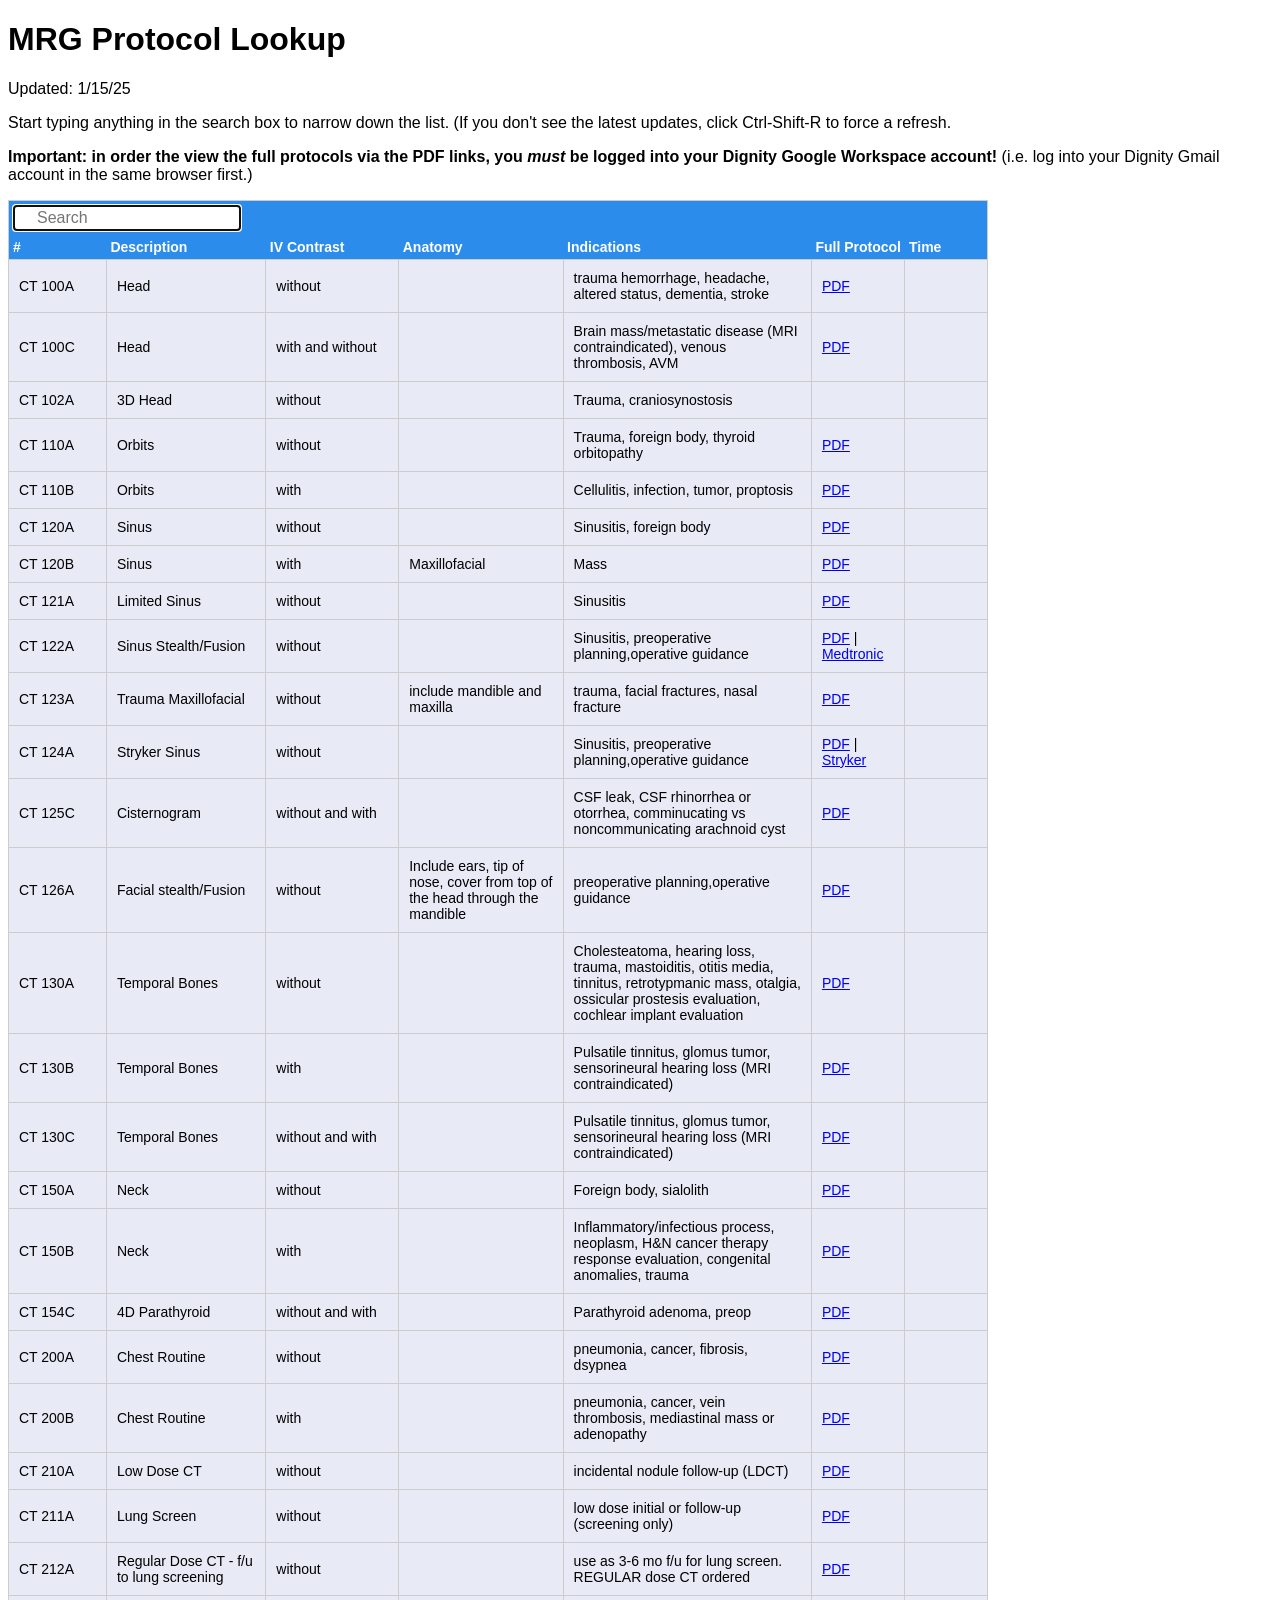
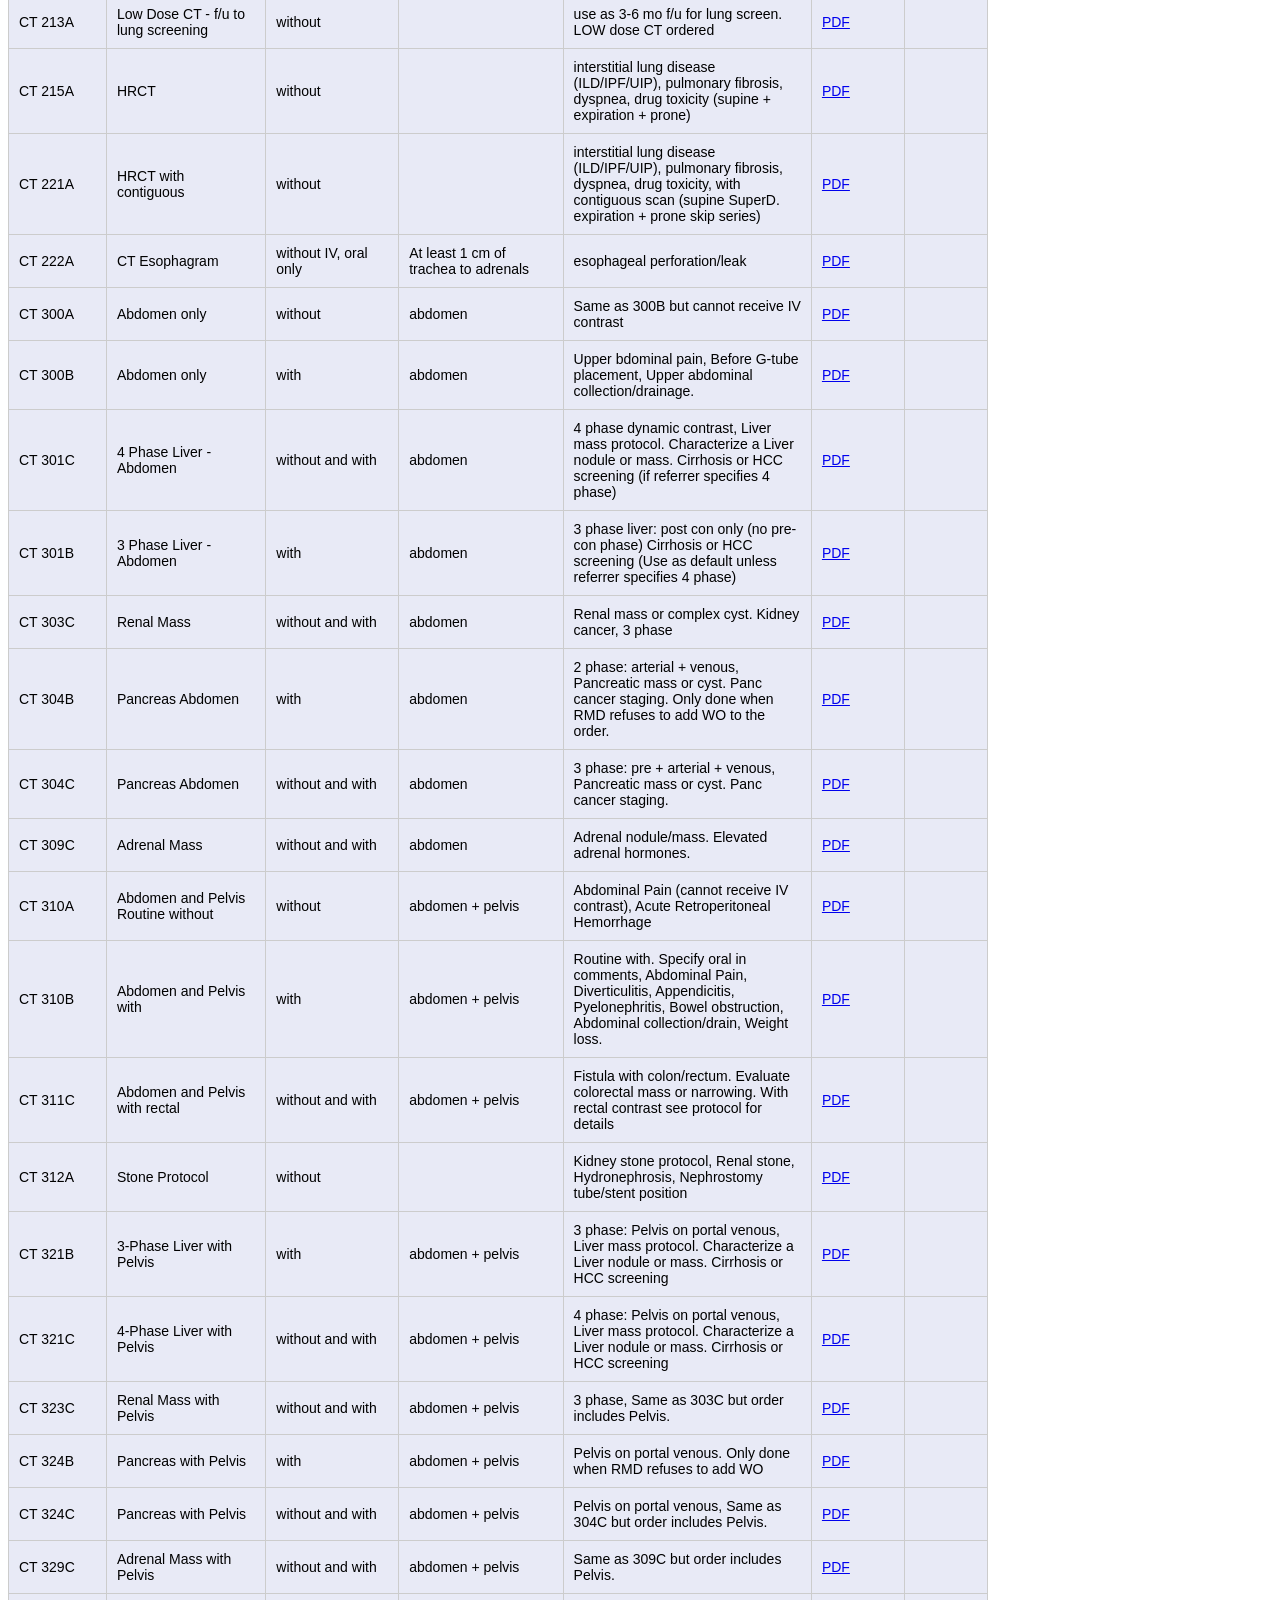
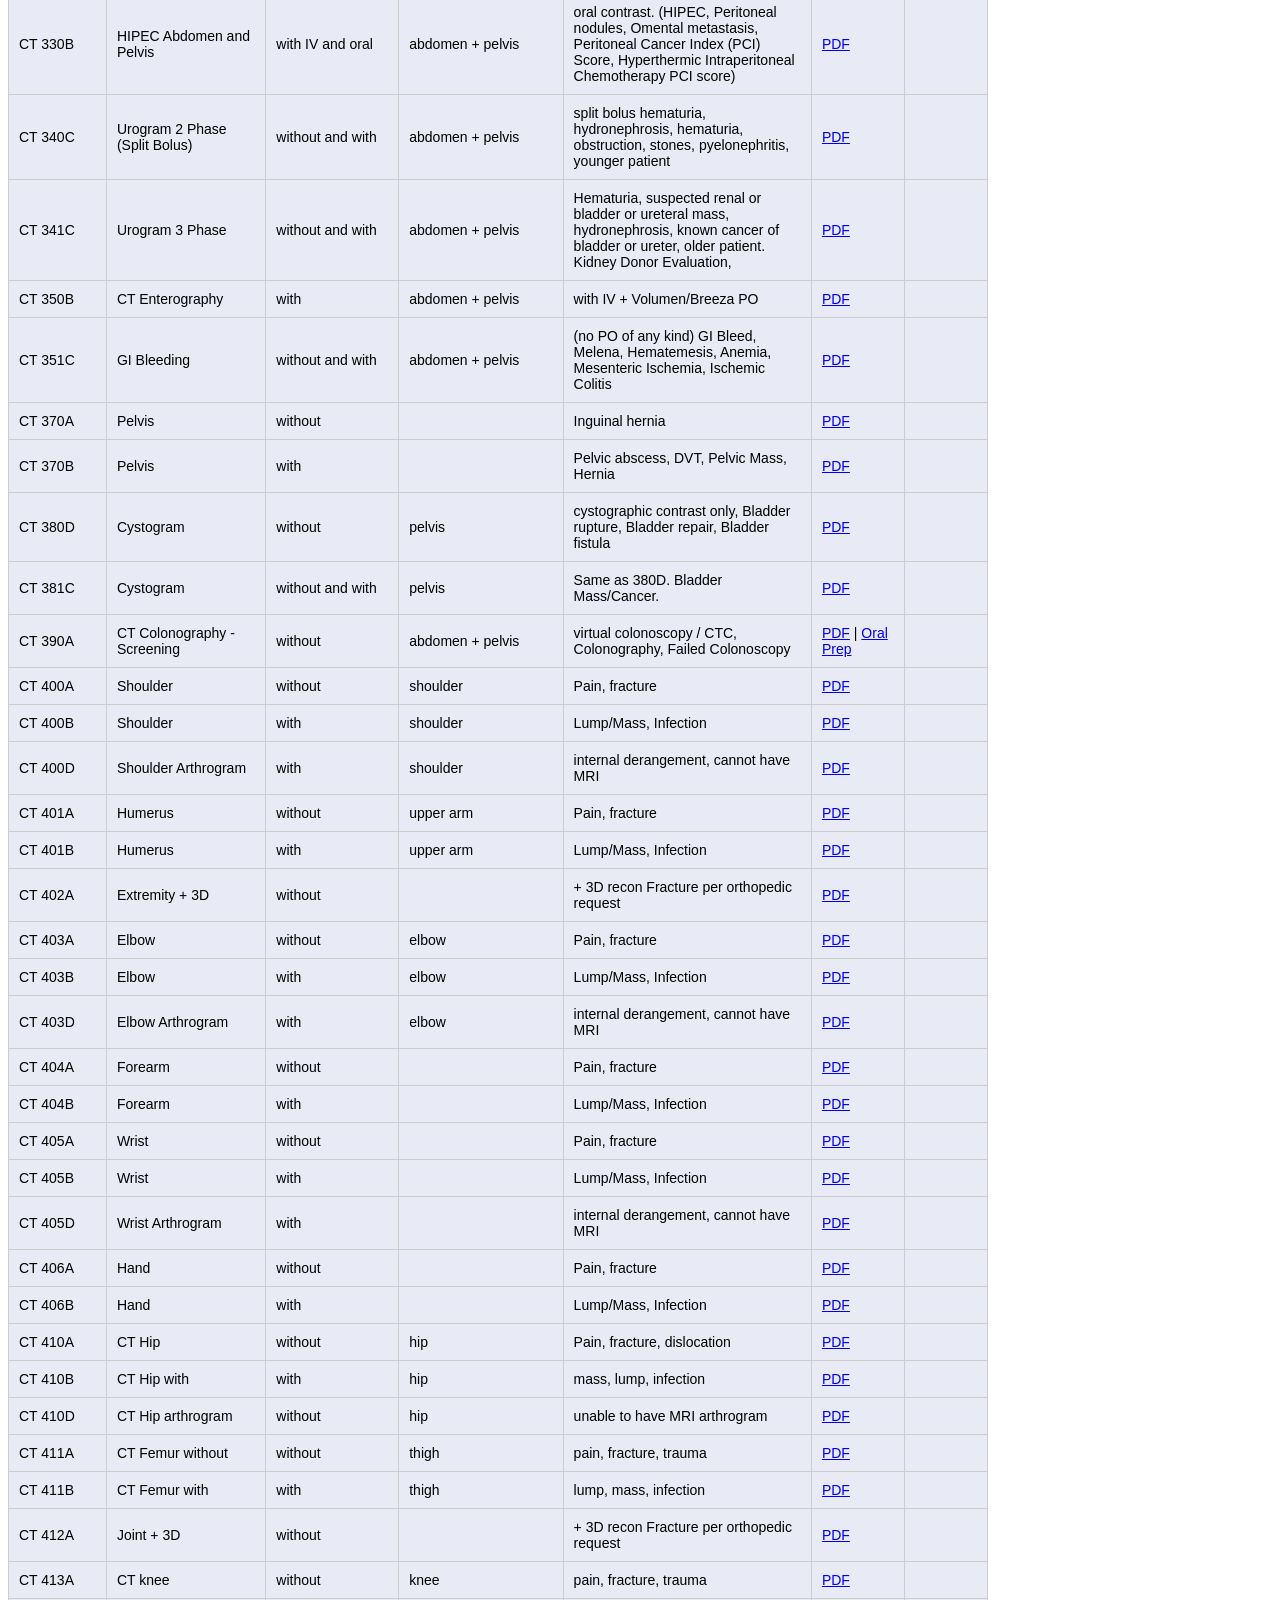
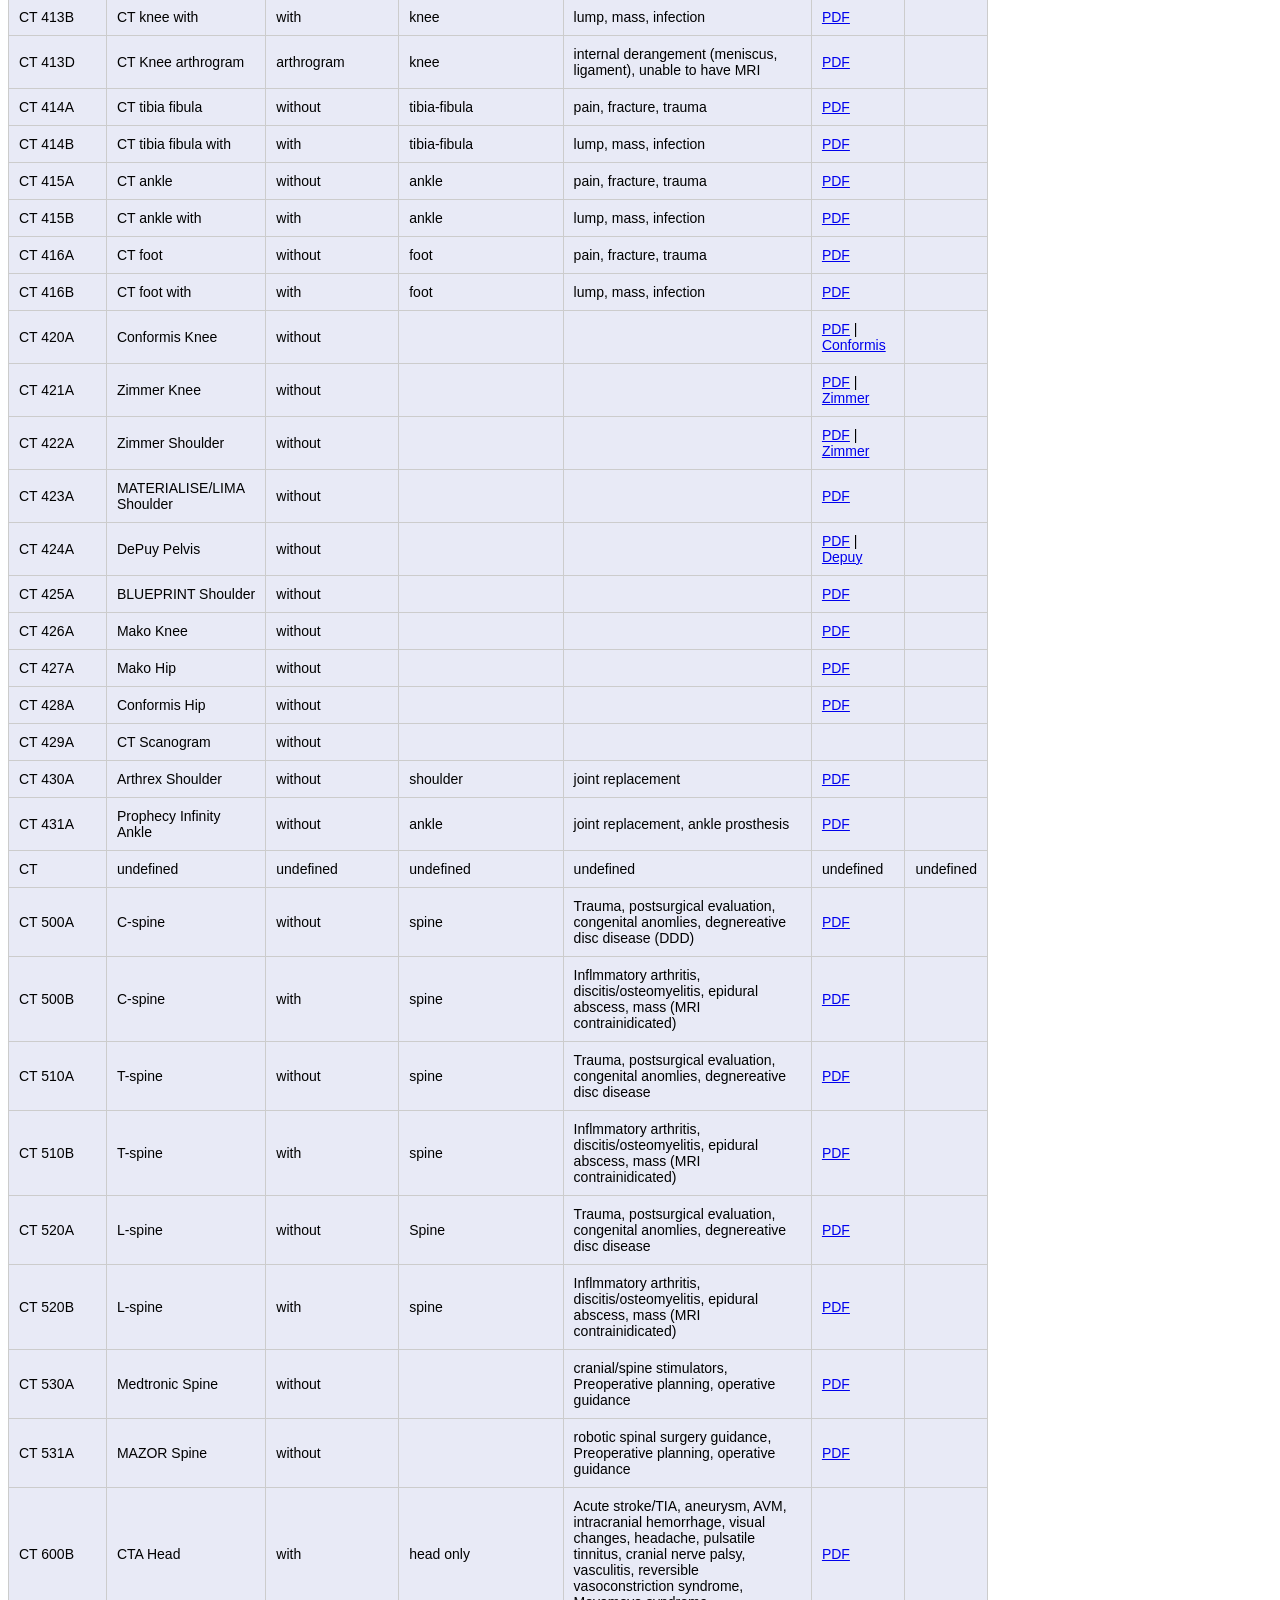
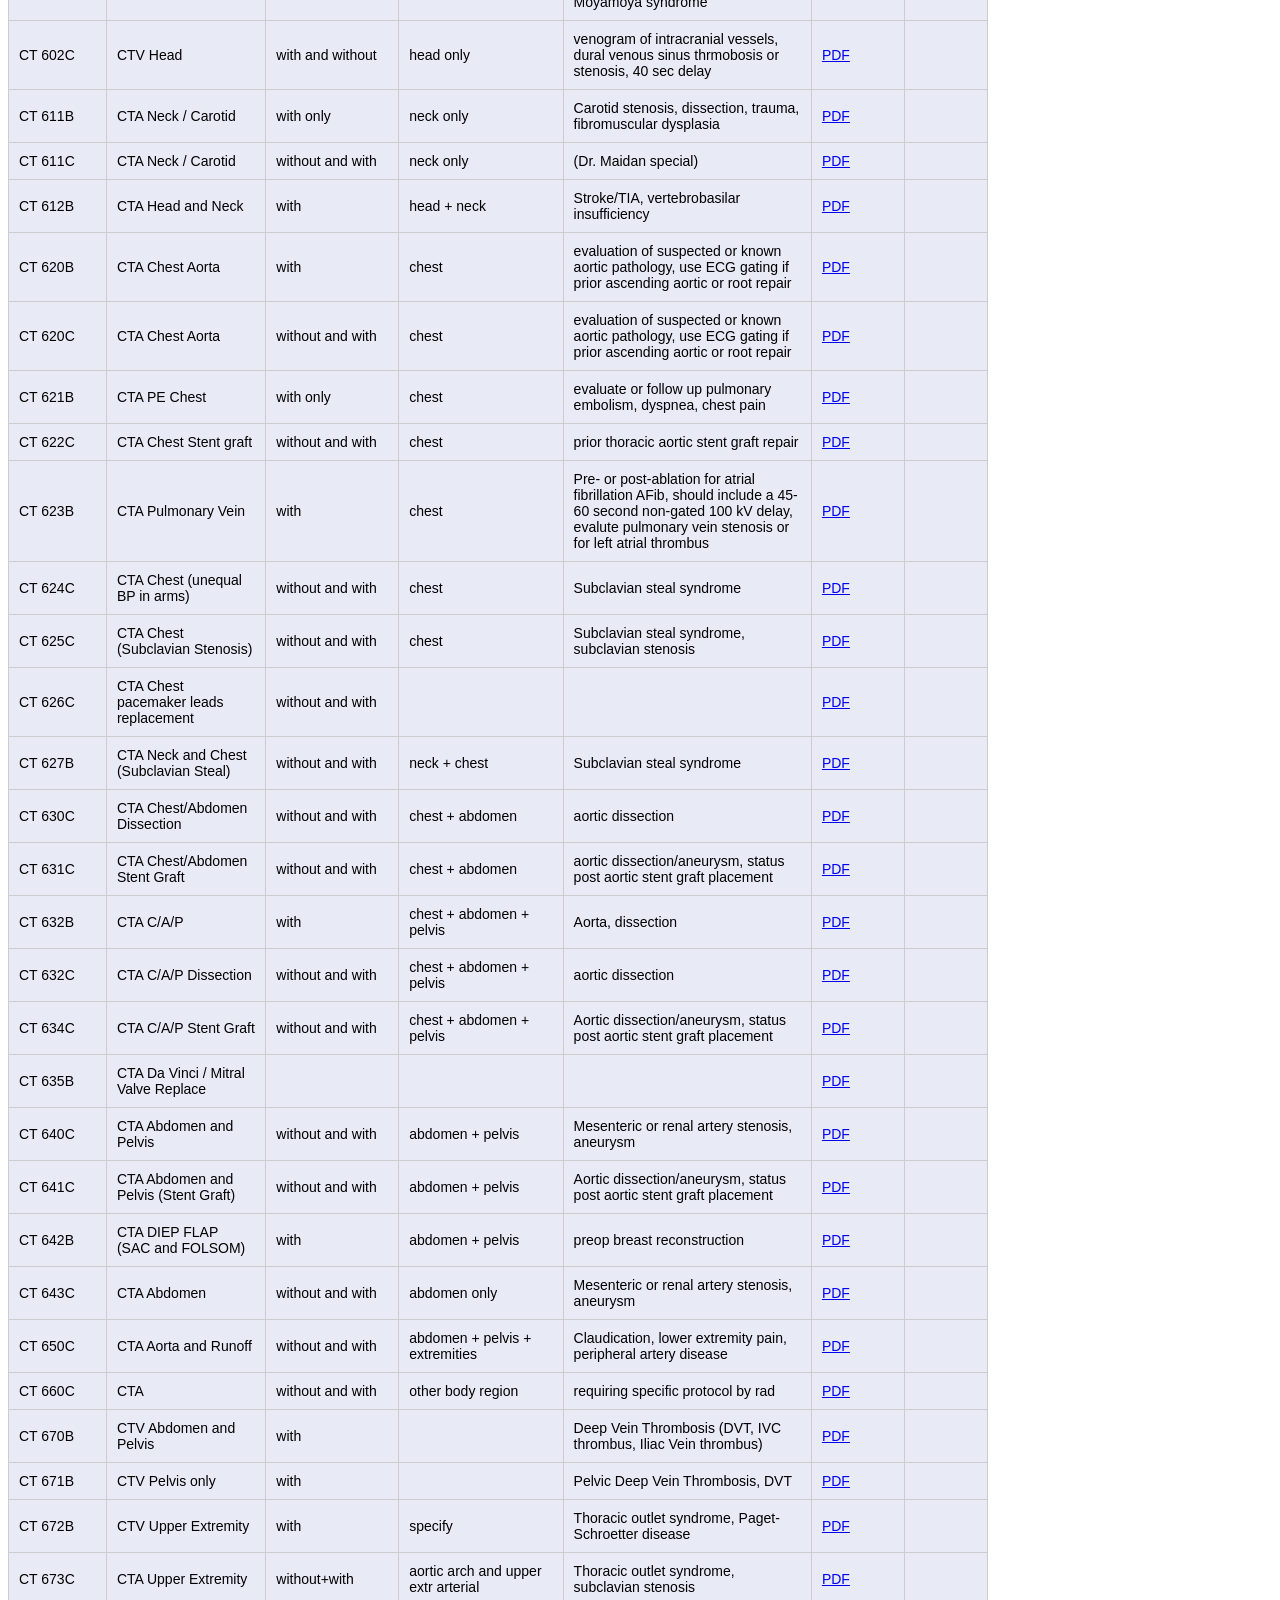
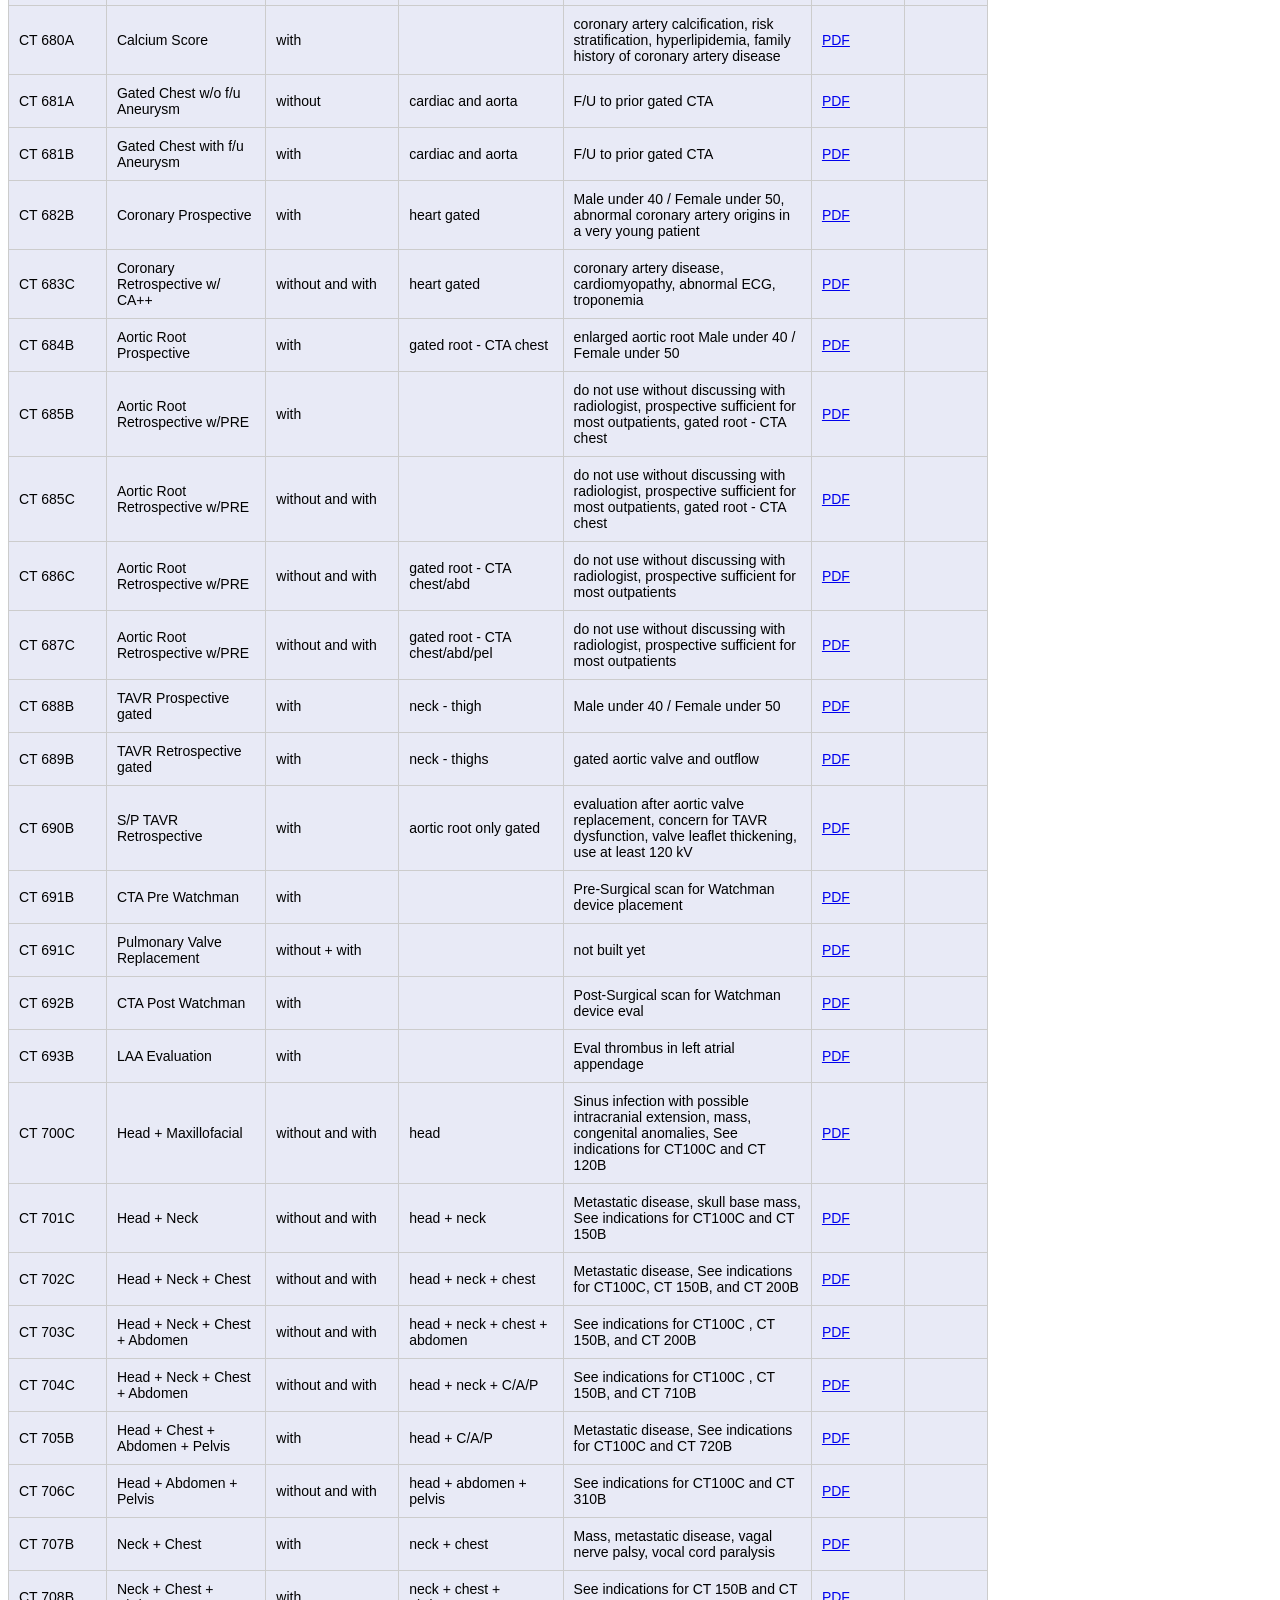
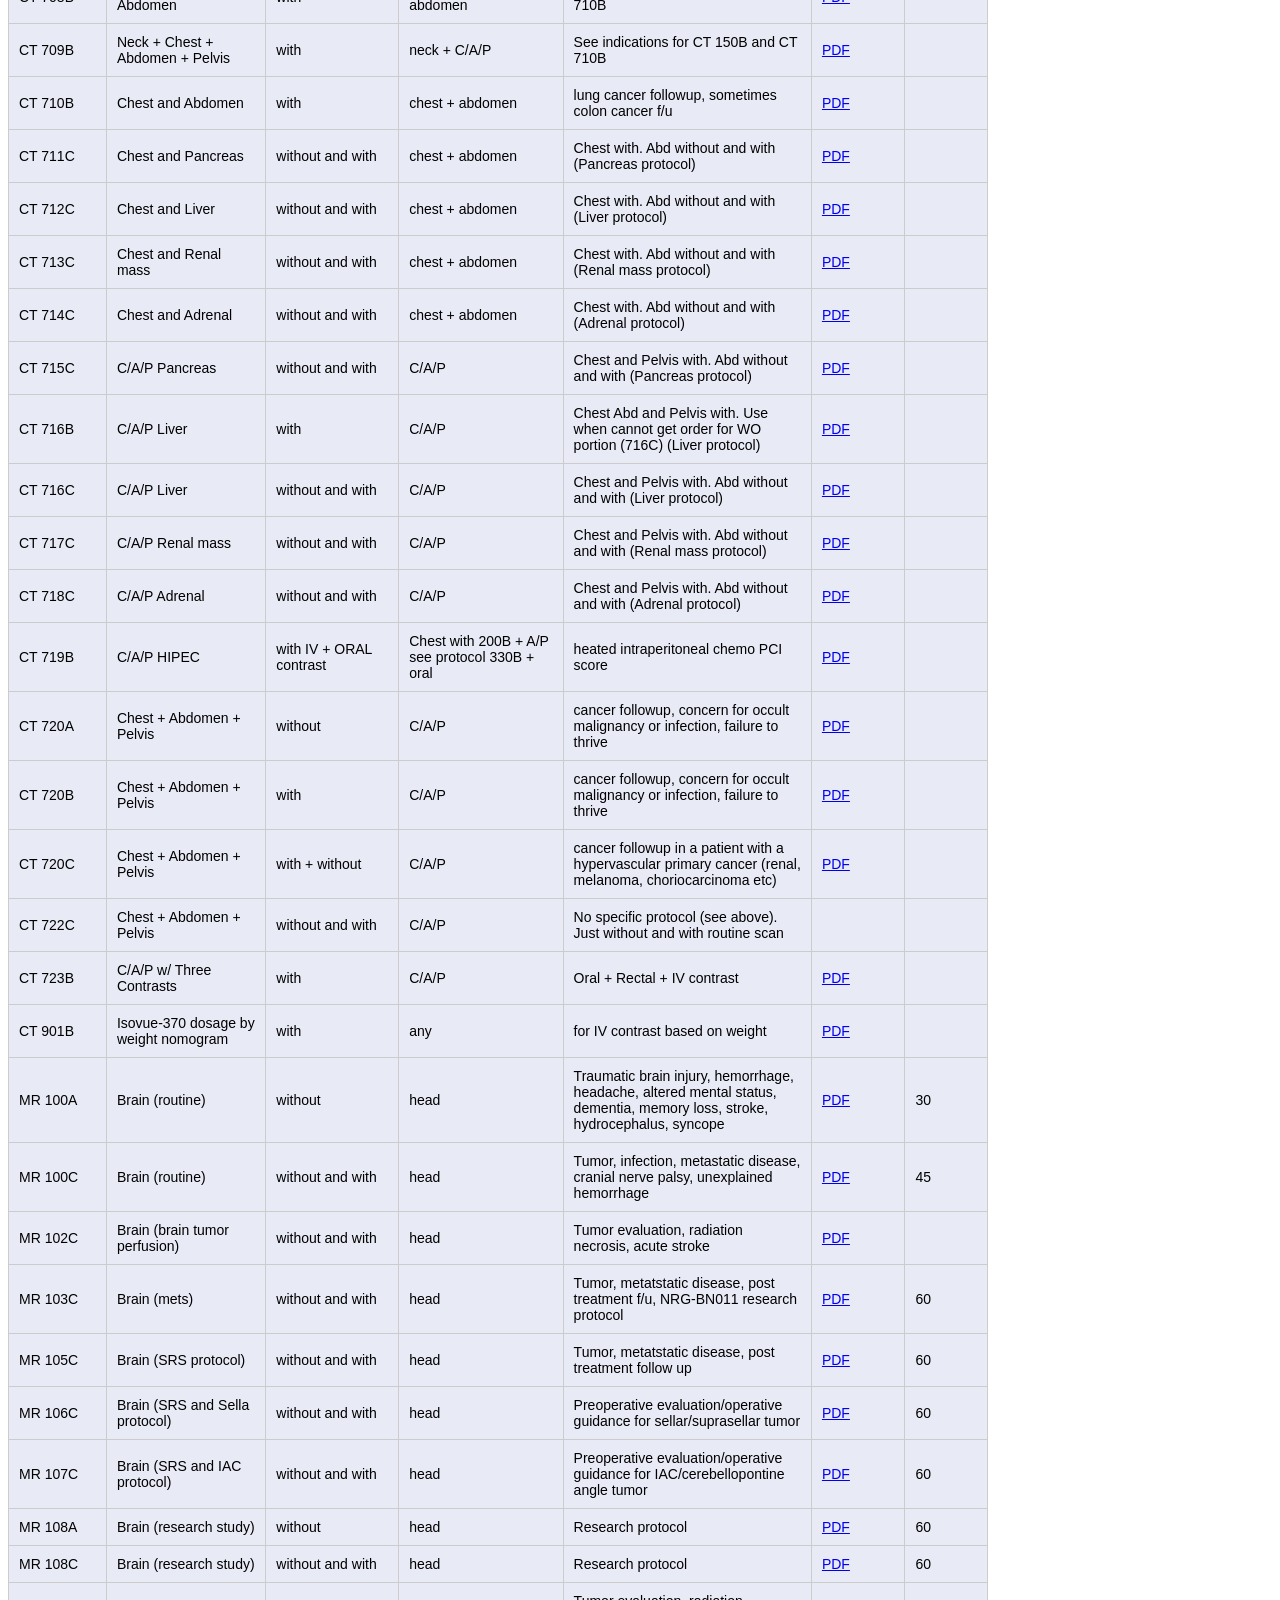
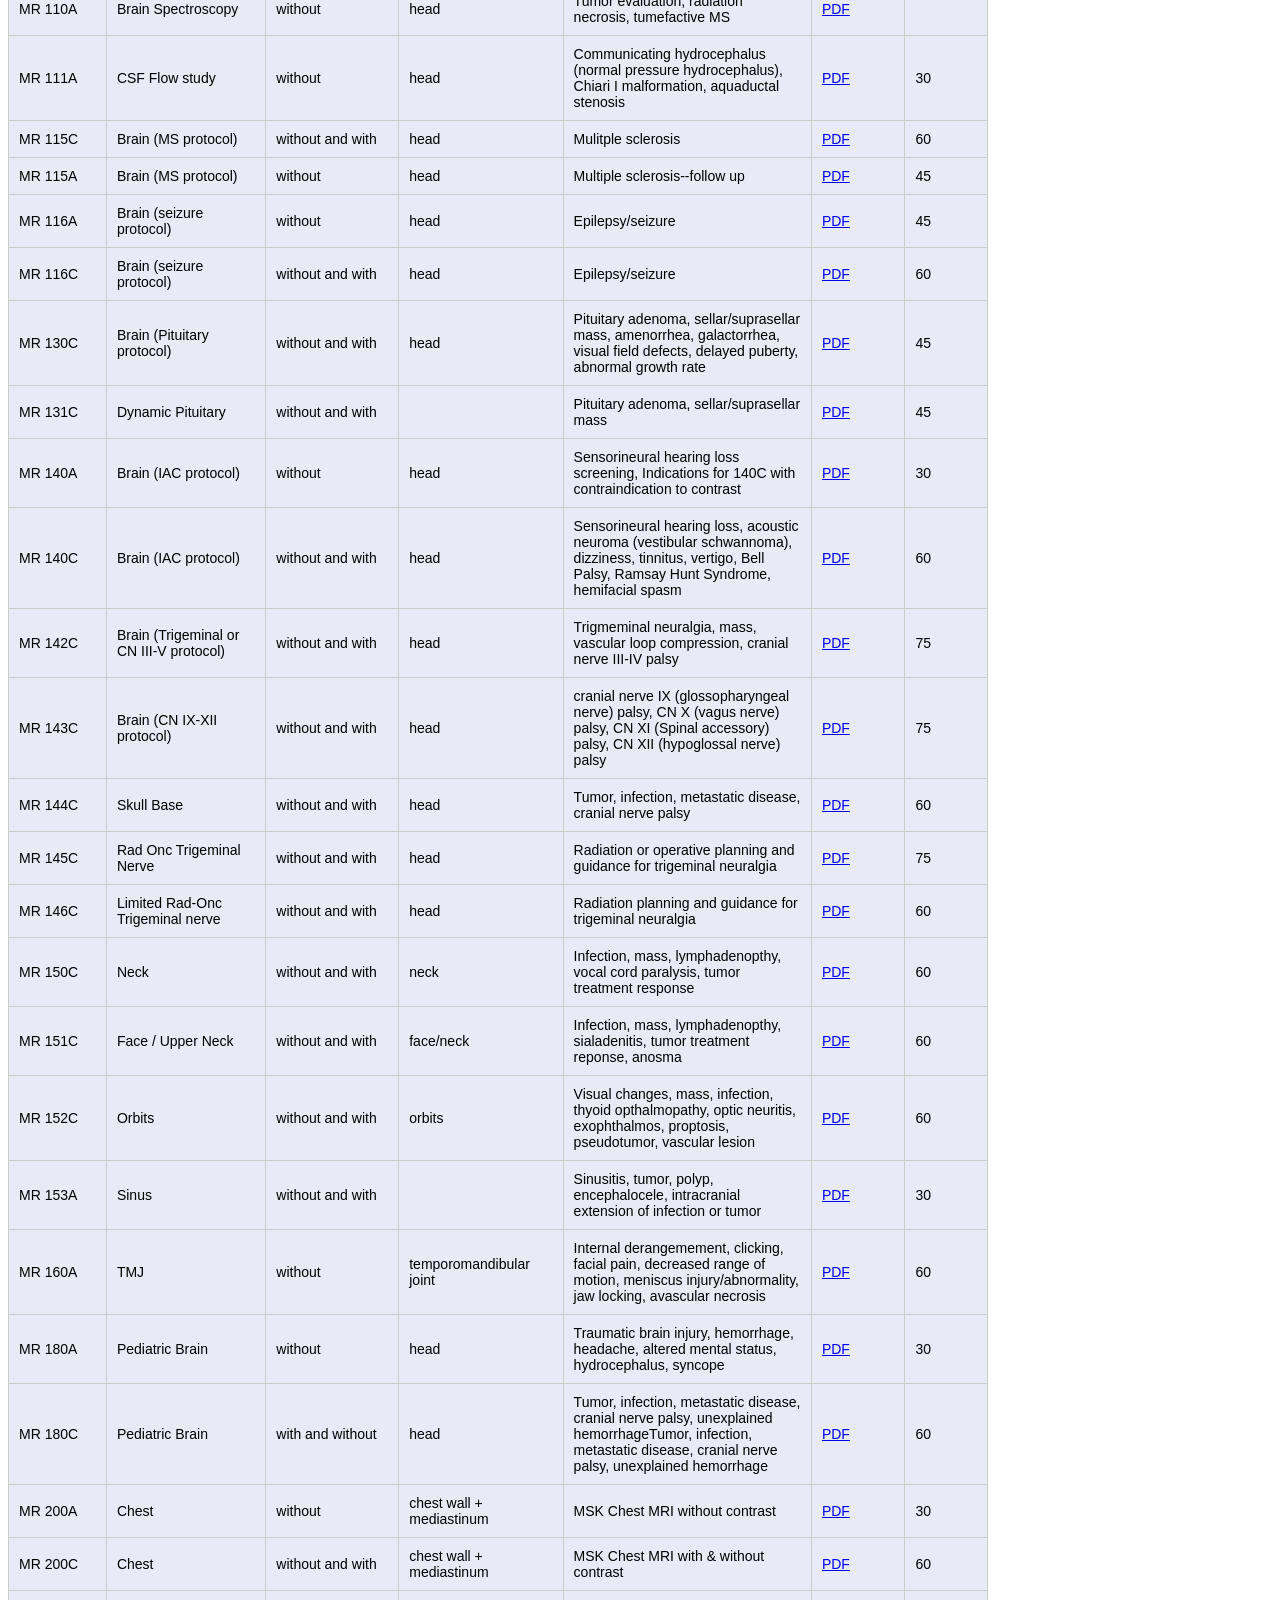
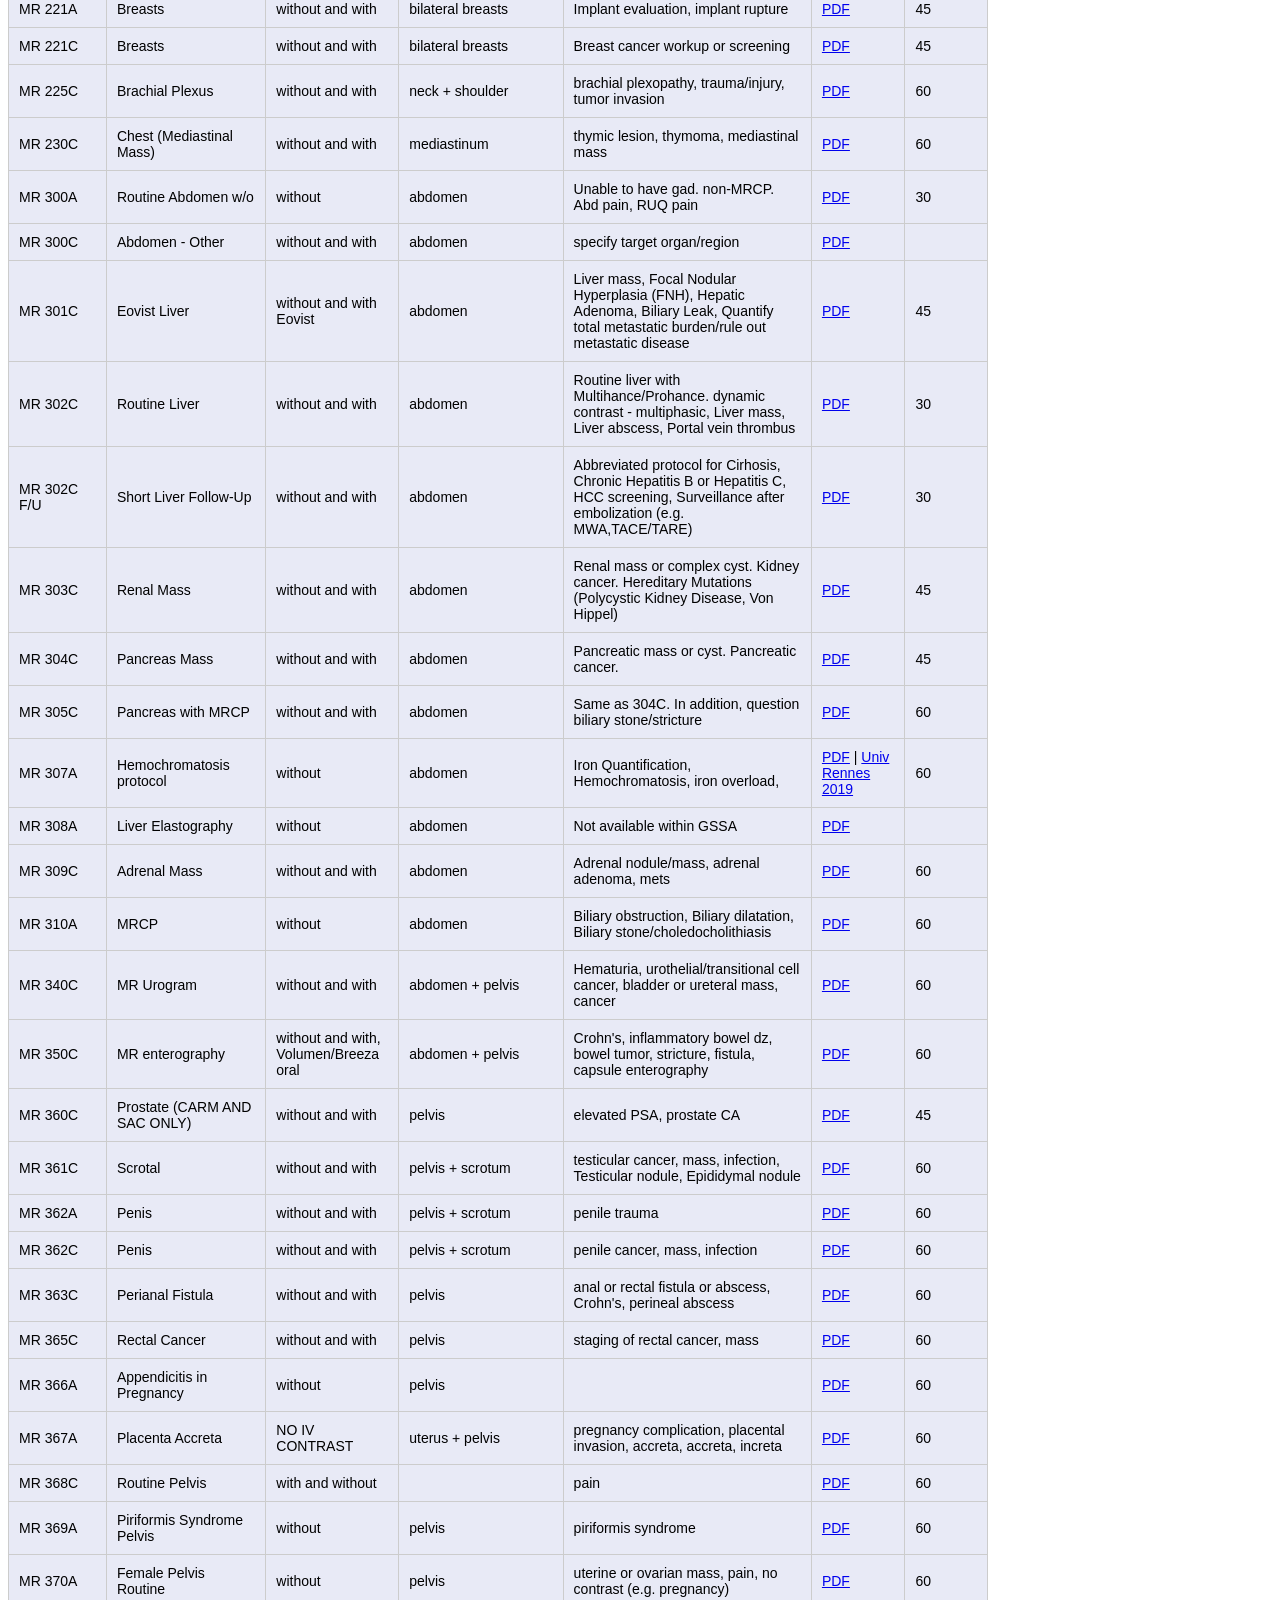
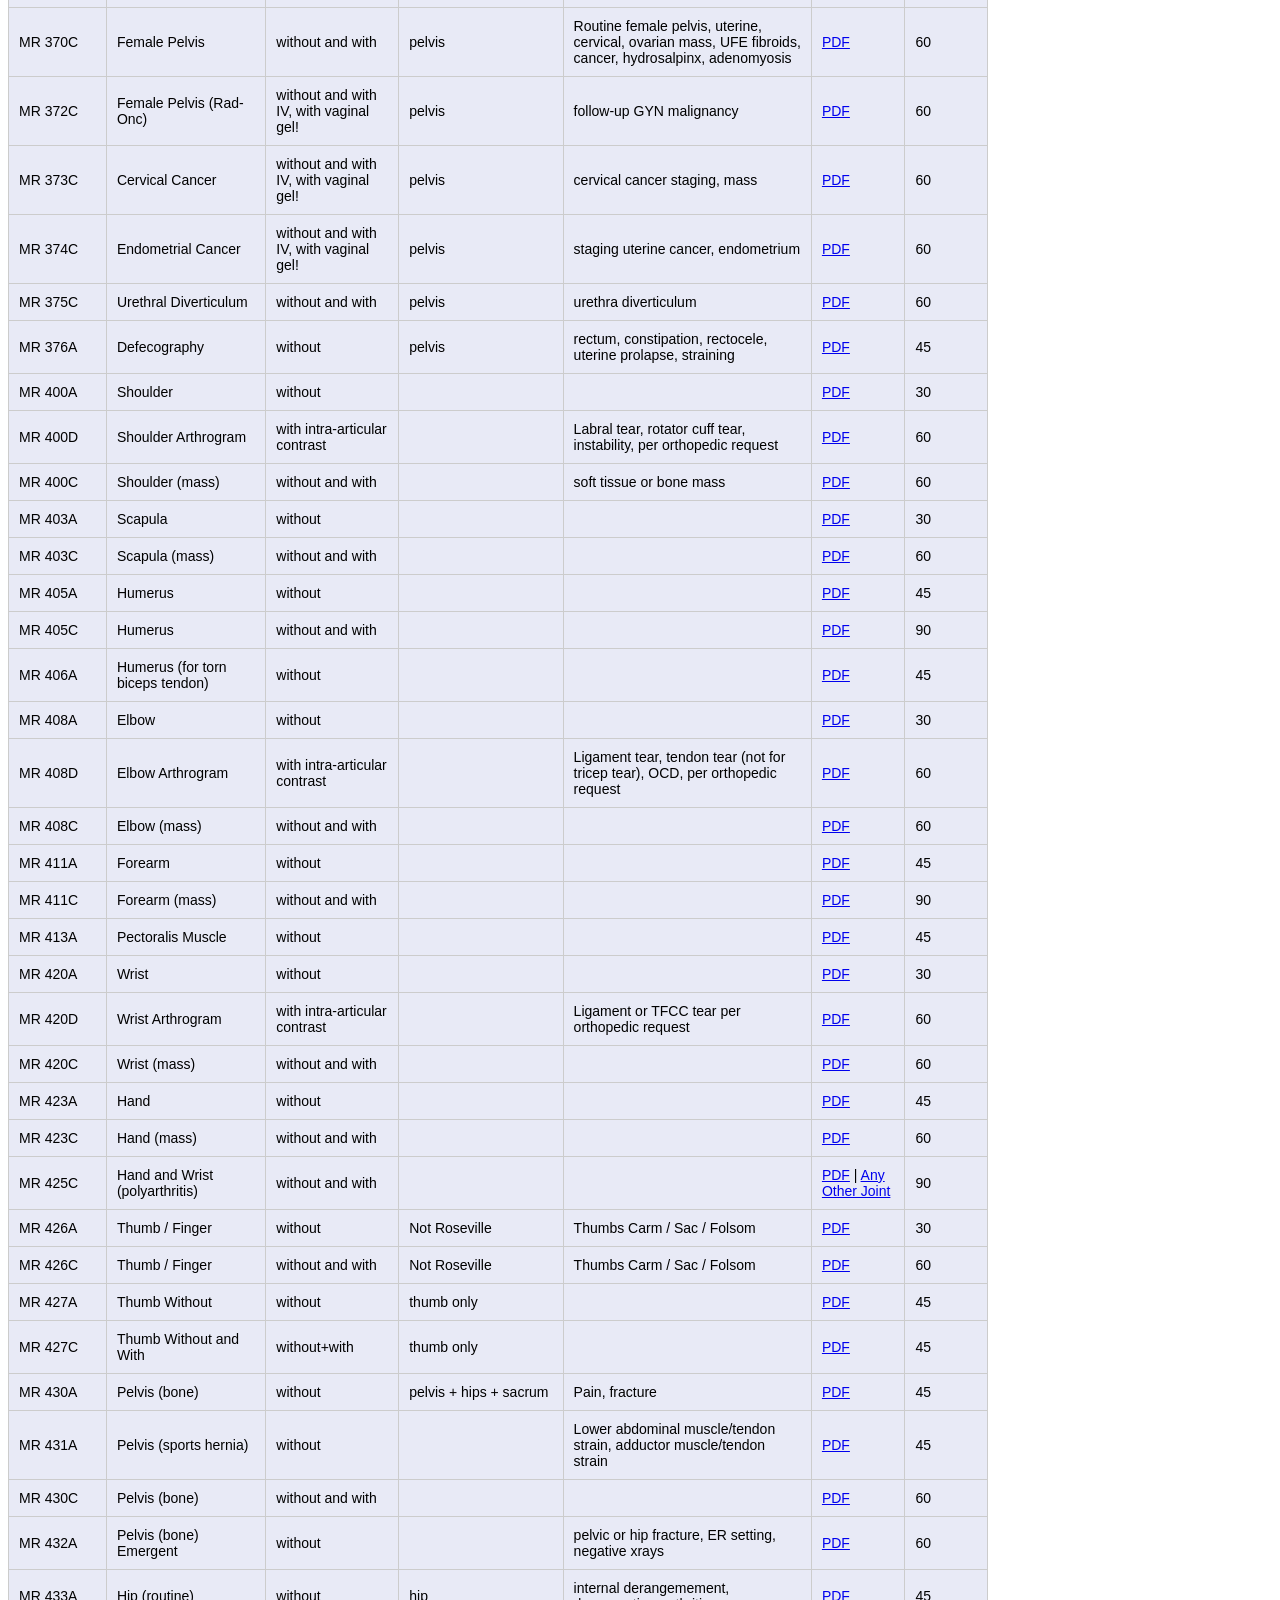
==== commit 9118952f: "updates 432, 602, and some text" ====
--- a/index.html
+++ b/index.html
@@ -3,18 +3,22 @@
 <html xmlns="http://www.w3.org/1999/xhtml">
 <head>
     <meta http-equiv="Cache-control" content="max-age=600">
-    <title>MRG Referral Binder Search</title>
+    <title>MRG Protocol Lookup</title>
     <link rel="stylesheet" href="style.css" type="text/css" media="screen" />
     <link rel="shortcut icon" type="image/png" href="hashtag_icon.png">
     <link rel="icon" type="image/png" href="hashtag_icon.png">
 </head>
 
 <body>
-<H1>MRG Referral Binder Search</H1>
-<P>Updated: 12/21/22</P>
+<H1>MRG Protocol Lookup</H1>
+<P>Updated: 1/15/25</P>
 
 <P>Start typing anything in the search box to narrow down the
-  list.</P>
+  list. (If you don't see the latest updates, click Ctrl-Shift-R to force a refresh.</P>
+<P> <B>Important: in order the view the full protocols via the PDF
+    links, you <em>must</em> be logged into your Dignity Google
+    Workspace account!</B> (i.e. log into your Dignity Gmail account
+    in the same browser first.)</P>
 
 	<div id="protocolDIV">
 		<table id="main">
@@ -25,9 +29,13 @@
 				
 			</tr>
 			<tr>
-				<th class="procedureCol">Procedure</th>
-				<th class="reasonCol">Reason For Exam</th>
-				<th class="CPTCol">CPT Code</th>
+				<th class="numberCol">#</th>
+				<th class="nameCol">Description</th>
+				<th class="contrastCol">IV Contrast</th>
+				<th class="regionCol">Anatomy</th>
+				<th class="infoCol">Indications</th>
+				<th class="fullCol">Full Protocol</th>
+				<th class="timeCol">Time</th>
 			</tr>
 
 			<tbody class="list">
@@ -35,9 +43,13 @@
 
 					<!-- template entry that then gets removed -->
 					<tr id="protocolItem">
-						<td class="procedureTD"></td>
-						<td class="reasonTD">Loading...</td>
-						<td class="CPTTD"></td>
+						<td class="protNum"></td>
+						<td class="protName">Loading...</td>
+						<td class="protContrast"></td>
+						<td class="protRegion"></td>
+						<td class="protInfo"></td>
+						<td class="protFull"></td>
+						<td class="protTime"></td>
 					</tr>
 
 			</tbody>
